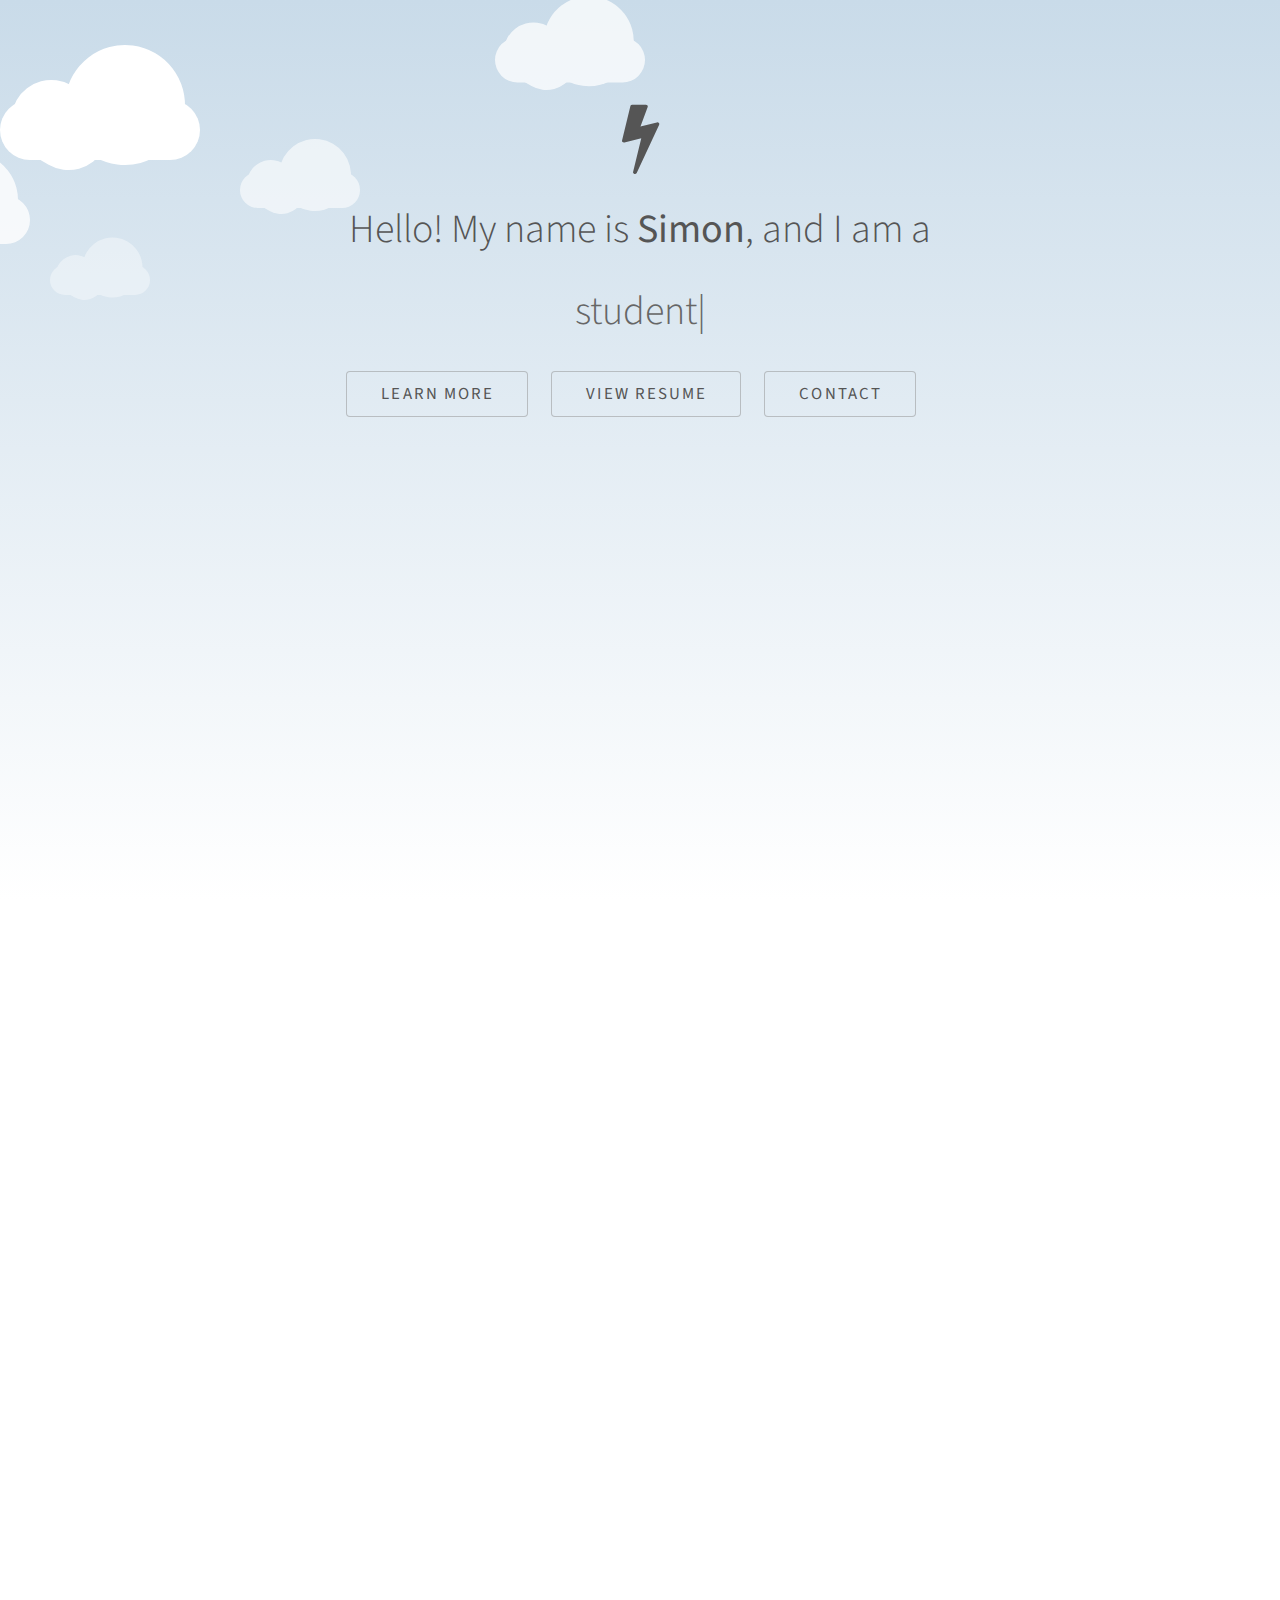
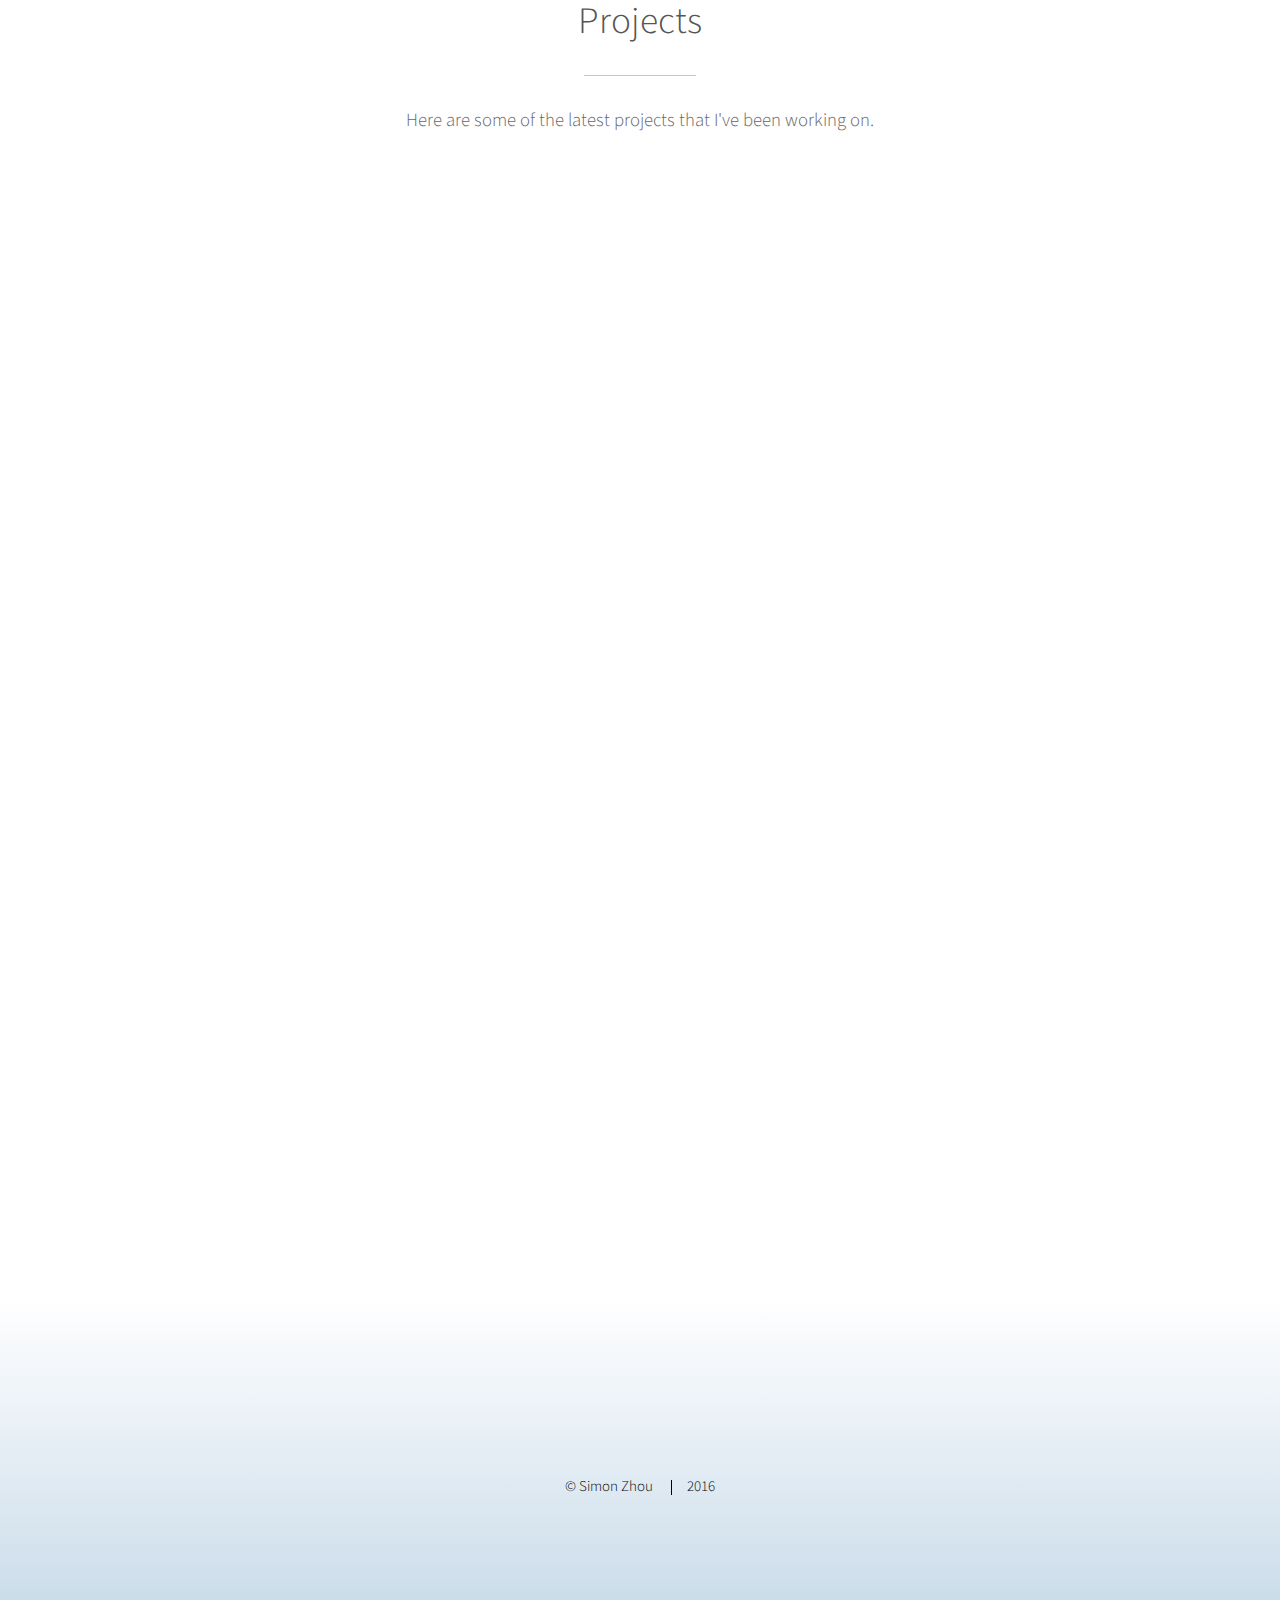
==== index.html @ 6928267e "Updated photo:" ====
<!DOCTYPE HTML>
<!--
Simon's Website
-->
<html>

<head>
    <title> Welcome </title>
    <meta charset="utf-8" />
    <meta name="viewport" content="width=device-width, initial-scale=1" />
    <!--[if lte IE 8]><script src="assets/js/ie/html5shiv.js"></script><![endif]-->
    <link rel="stylesheet" href="assets/css/main.css" />
    <link rel="stylesheet" href="css/frontend.css" />
    <link rel="stylesheet" href="css/animate.css" />
    <link rel="icon" href="icon major fa-bolt" />
    <script src="assets/js/jquery.min.js"></script>
    <script src="assets/js/wow.min.js"></script>
    <script src="javascript/midnight.jquery.min.js"></script>
    <script>
        new WOW().init();
    </script>


    <!--[if lte IE 8]><link rel="stylesheet" href="assets/css/ie8.css" /><![endif]-->
    <!--[if lte IE 9]><link rel="stylesheet" href="assets/css/ie9.css" /><![endif]-->
</head>

<body>

    <!-- Header -->
    <section id="clouds">

        <div id="cloud-collection">
            <!-- Dancing Clouds -->
            <div class="cloud x1"></div>
            <div class="cloud x2"></div>
            <div class="cloud x3"></div>
            <div class="cloud x4"></div>
            <div class="cloud x5"></div>
            <div class="cloud x6"></div>
            <!--           <div class="cloud x7"></div>-->
        </div>

        <div id="name-header">
            <span class="icon major fa-bolt" aria-hidden="true"></span>

            <h1 class="header">Hello! My name is <strong>Simon</strong>, and I am a</h1>
            <span class="element header"></span>
            <script>
                //Cloud Function
                $(function () {
                    $(".element").typed({
                        strings: ["student at UCLA.", "web developer.", "creator."],
                        // Optionally use an HTML element to grab strings from (must wrap each string in a <p>)
                        stringsElement: null,
                        // typing speed
                        typeSpeed: 50,
                        // time before typing starts
                        startDelay: 0,
                        // backspacing speed
                        backSpeed: 45,
                        // time before backspacing
                        backDelay: 500,
                        // loop
                        loop: false,
                        // false = infinite
                        loopCount: false,
                        // show cursor
                        showCursor: true,
                        // character for cursor
                        cursorChar: "|",
                        // attribute to type (null == text)
                        attr: null,
                        // either html or text
                        contentType: 'html',
                        // call when done callback function
                        callback: function () {},
                        // starting callback function before each string
                        preStringTyped: function () {},
                        //callback for every typed string
                        onStringTyped: function () {},
                        // callback for reset
                        resetCallback: function () {}
                    });
                });
            </script>



            <p></p>
            <ul class="actions">
                <li><a href="#one" class="button scrolly">Learn More</a></li>
                <!-- The bottom link refers to resume which needs to be updated -->
                <li><a target="_blank" href="resume.pdf" class="button scrolly">View Resume</a></li>
                <li><a href="#contact" class="button scrolly">Contact</a><li>
            </ul>
        </div>
    </section>

    <!-- One -->
    <section id="one" class="main style1">
        <div class="container">
            <div class="wow fadeIn">
                <div class="row 150%">
                    <div class="6u 12u$(medium)">
                        <header class="major">
                            <h2>About Me</h2>
                        </header>
                        <p>Welcome! My name is Simon Zhou, and I am a second year Computer Science major at UCLA. I serve as the <a target="_blank" href="http://uclacsc.org/staff/">Assistant Web Director</a> on the USAC Community Service Commission and am the <a target="_blank" href="http://www.itpb.ucla.edu/people/">Undergraduate Student Representative</a> on the Information Technology Planning Board in the Office of Information Technology at UCLA. I am mainly passionate in mobile and web development.</p>

                        <p>I mainly work in the languages: <b>C++</b>, <b>Python</b>, <b>HTML/CSS/JS</b>, and <b>Swift</b></p>
                    </div>
                    <div class="6u$ 12u$(medium) important(medium)">
                        <img src="images/profilepic.jpg" width="100%" height="100%" alt="" />
                    </div>

                </div>
            </div>
        </div>
    </section>

    <!--
     Two Test
    <section id="two" class="main style2 special">
        <div class="container">
            <header class="major">
                <h2>Experience</h2>
            </header>
            <p id="experience">Test input here.</p>
        </div>
    </section>
-->

    <!-- Three -->
    <section id="three" class="main style1 special">
        <div class="container">
            <header class="major">
                <h2>Projects</h2>
            </header>
            <p>Here are some of the latest projects that I've been working on.</p>

            <div class="wow fadeInRight">
                <div class="row 150%">
                    <div class="4u 12u$(medium)">
                        <span class="image fit"><a target="_blank" href="https://m.me/1607984789527952"><img src="images/captainmarvel.jpg" alt="" /></a></span>
                        <h3>Captain Marvel</h3>
                        <p>Marvel chatbot integrated into Facebook Messenger that responds to user's questions about the Marvel World. Winner of Disney API Prize at LA Hacks 2016.</p>
                        <ul class="actions">
                            <li><a target="_blank" href="https://m.me/1607984789527952" class="button">Message Me</a></li>
                        </ul>
                    </div>

                    <div class="4u 12u$(medium)">
                        <span class="image fit"><a target="_blank" href="http://uclacsc.org"><img src="images/csc.png" alt="" /></a></span>
                          <h3>CSC</h3>
                          <p>Designed the central website for the <a target="_blank" href="http://uclacsc.org">Community Service Commission</a> and served as the moderator for subsidiary project websites.</p>
                          <div>
                            <ul class="actions">
                                <li><a target="_blank" href="http://uclacsc.org" class="button">Visit the Website</a></li>
                            </ul>
                          </div>
                    </div>

                    <div class="4u$ 12u$(medium)">
                        <span class="image fit"><a target="_blank" href="http://vitaucla.com"><img src="images/vita.png" alt="" /></a></span>
                        <h3>VITA UCLA</h3>
                        <p>Developed the UCLA chapter website for Volunteer Income Tax Assistance (VITA), an organization dedicated to aiding low-income individuals in need of tax filing help.</p>
                        <ul class="actions">
                            <li><a target="_blank" href="http://vitaucla.com" class="button">Visit the Website</a></li>
                        </ul>
                    </div>

                </div>
            </div>
        </div>
    </section>

    <!-- Contact -->
    <section id="contact" class="main style1">
        <div class="container">
            <div class="wow fadeIn">
                <center><h3>Contact Me</h3></center>
                <form method="POST" action="http://formspree.io/simon.zhou@ucla.edu">
                  <input type="email" name="email" placeholder="Your email">
                  <textarea name="message" placeholder="Your message"></textarea>
                  <p></p>
                  <center><button type="submit">Send</button><center>
                </form>
            </div>
        </div>
    </section>


    <!-- Footer -->
    <section id="footer">

        <ul class="icons">
            <div class="wow bounce">
                <li><a target="_blank" href="https://www.linkedin.com/in/zhousimon" class="icon alt fa-linkedin"><span class="label">LinkedIn</span></a></li>
                <li><a target="_blank" href="http://github.com/simonzhow" class="icon alt fa-github"><span class="label">GitHub</span></a></li>
                <li><a href="mailto:simon.zhou@ucla.edu" class="icon alt fa-envelope"><span class="label">Email</span></a></li>

            </div>
        </ul>

        <ul class="copyright">
            <li>&copy; Simon Zhou</li>
            <li>2016</li>
        </ul>
    </section>

    <!-- Scripts -->
    <script src="assets/js/jquery.scrolly.min.js"></script>
    <script src="assets/js/skel.min.js"></script>
    <script src="assets/js/util.js"></script>
    <!--[if lte IE 8]><script src="assets/js/ie/respond.min.js"></script><![endif]-->
    <script src="assets/js/main.js"></script>
    <script src="javascript/typed.min.js"></script>


</body>

</html>
---- assets/css/main.css ----
@import url("font-awesome.min.css");
@import url("http://fonts.googleapis.com/css?family=Source+Sans+Pro:300,300italic,400,400italic");

/*
	Photon by HTML5 UP
	html5up.net | @n33co
	Free for personal and commercial use under the CCA 3.0 license (html5up.net/license)
*/


/* Reset */

html,
body,
div,
span,
applet,
object,
iframe,
h1,
h2,
h3,
h4,
h5,
h6,
p,
blockquote,
pre,
a,
abbr,
acronym,
address,
big,
cite,
code,
del,
dfn,
em,
img,
ins,
kbd,
q,
s,
samp,
small,
strike,
strong,
sub,
sup,
tt,
var,
b,
u,
i,
center,
dl,
dt,
dd,
ol,
ul,
li,
fieldset,
form,
label,
legend,
table,
caption,
tbody,
tfoot,
thead,
tr,
th,
td,
article,
aside,
canvas,
details,
embed,
figure,
figcaption,
footer,
header,
hgroup,
menu,
nav,
output,
ruby,
section,
summary,
time,
mark,
audio,
video {
    margin: 0;
    padding: 0;
    border: 0;
    font-size: 100%;
    font: inherit;
    vertical-align: baseline;
}

article,
aside,
details,
figcaption,
figure,
footer,
header,
hgroup,
menu,
nav,
section {
    display: block;
}

body {
    line-height: 1;
}

ol,
ul {
    list-style: none;
}

blockquote,
q {
    quotes: none;
}

blockquote:before,
blockquote:after,
q:before,
q:after {
    content: '';
    content: none;
}

table {
    border-collapse: collapse;
    border-spacing: 0;
}

body {
    -webkit-text-size-adjust: none;
}


/* Box Model */

*,
*:before,
*:after {
    -moz-box-sizing: border-box;
    -webkit-box-sizing: border-box;
    box-sizing: border-box;
}


/* Containers */

.container {
    margin-left: auto;
    margin-right: auto;
}

.container.\31 25\25 {
    width: 100%;
    max-width: 75em;
    min-width: 60em;
}

.container.\37 5\25 {
    width: 45em;
}

.container.\35 0\25 {
    width: 30em;
}

.container.\32 5\25 {
    width: 15em;
}

.container {
    width: 60em;
}

@media screen and (max-width: 1680px) {
    .container.\31 25\25 {
        width: 100%;
        max-width: 75em;
        min-width: 60em;
    }
    .container.\37 5\25 {
        width: 45em;
    }
    .container.\35 0\25 {
        width: 30em;
    }
    .container.\32 5\25 {
        width: 15em;
    }
    .container {
        width: 60em;
    }
}

@media screen and (max-width: 1140px) {
    .container.\31 25\25 {
        width: 100%;
        max-width: 112.5%;
        min-width: 90%;
    }
    .container.\37 5\25 {
        width: 67.5%;
    }
    .container.\35 0\25 {
        width: 45%;
    }
    .container.\32 5\25 {
        width: 22.5%;
    }
    .container {
        width: 90%;
    }
}

@media screen and (max-width: 980px) {
    .container.\31 25\25 {
        width: 100%;
        max-width: 125%;
        min-width: 100%;
    }
    .container.\37 5\25 {
        width: 75%;
    }
    .container.\35 0\25 {
        width: 50%;
    }
    .container.\32 5\25 {
        width: 25%;
    }
    .container {
        width: 100% !important;
    }
}

@media screen and (max-width: 736px) {
    .container.\31 25\25 {
        width: 100%;
        max-width: 125%;
        min-width: 100%;
    }
    .container.\37 5\25 {
        width: 75%;
    }
    .container.\35 0\25 {
        width: 50%;
    }
    .container.\32 5\25 {
        width: 25%;
    }
    .container {
        width: 100% !important;
    }
}

@media screen and (max-width: 480px) {
    .container.\31 25\25 {
        width: 100%;
        max-width: 125%;
        min-width: 100%;
    }
    .container.\37 5\25 {
        width: 75%;
    }
    .container.\35 0\25 {
        width: 50%;
    }
    .container.\32 5\25 {
        width: 25%;
    }
    .container {
        width: 100% !important;
    }
}

@media screen and (max-width: 320px) {
    .container.\31 25\25 {
        width: 100%;
        max-width: 125%;
        min-width: 100%;
    }
    .container.\37 5\25 {
        width: 75%;
    }
    .container.\35 0\25 {
        width: 50%;
    }
    .container.\32 5\25 {
        width: 25%;
    }
    .container {
        width: 100% !important;
    }
}


/* Grid */

.row {
    border-bottom: solid 1px transparent;
    -moz-box-sizing: border-box;
    -webkit-box-sizing: border-box;
    box-sizing: border-box;
}

.row > * {
    float: left;
    -moz-box-sizing: border-box;
    -webkit-box-sizing: border-box;
    box-sizing: border-box;
}

.row:after,
.row:before {
    content: '';
    display: block;
    clear: both;
    height: 0;
}

.row.uniform > * >:first-child {
    margin-top: 0;
}

.row.uniform > * >:last-child {
    margin-bottom: 0;
}

.row.\30 \25 > * {
    padding: 0 0 0 0em;
}

.row.\30 \25 {
    margin: 0 0 -1px 0em;
}

.row.uniform.\30 \25 > * {
    padding: 0em 0 0 0em;
}

.row.uniform.\30 \25 {
    margin: 0em 0 -1px 0em;
}

.row > * {
    padding: 0 0 0 2em;
}

.row {
    margin: 0 0 -1px -2em;
}

.row.uniform > * {
    padding: 2em 0 0 2em;
}

.row.uniform {
    margin: -2em 0 -1px -2em;
}

.row.\32 00\25 > * {
    padding: 0 0 0 4em;
}

.row.\32 00\25 {
    margin: 0 0 -1px -4em;
}

.row.uniform.\32 00\25 > * {
    padding: 4em 0 0 4em;
}

.row.uniform.\32 00\25 {
    margin: -4em 0 -1px -4em;
}

.row.\31 50\25 > * {
    padding: 0 0 0 3em;
}

.row.\31 50\25 {
    margin: 0 0 -1px -3em;
}

.row.uniform.\31 50\25 > * {
    padding: 3em 0 0 3em;
}

.row.uniform.\31 50\25 {
    margin: -3em 0 -1px -3em;
}

.row.\35 0\25 > * {
    padding: 0 0 0 1em;
}

.row.\35 0\25 {
    margin: 0 0 -1px -1em;
}

.row.uniform.\35 0\25 > * {
    padding: 1em 0 0 1em;
}

.row.uniform.\35 0\25 {
    margin: -1em 0 -1px -1em;
}

.row.\32 5\25 > * {
    padding: 0 0 0 0.5em;
}

.row.\32 5\25 {
    margin: 0 0 -1px -0.5em;
}

.row.uniform.\32 5\25 > * {
    padding: 0.5em 0 0 0.5em;
}

.row.uniform.\32 5\25 {
    margin: -0.5em 0 -1px -0.5em;
}

.\31 2u,
.\31 2u\24 {
    width: 100%;
    clear: none;
    margin-left: 0;
}

.\31 1u,
.\31 1u\24 {
    width: 91.6666666667%;
    clear: none;
    margin-left: 0;
}

.\31 0u,
.\31 0u\24 {
    width: 83.3333333333%;
    clear: none;
    margin-left: 0;
}

.\39 u,
.\39 u\24 {
    width: 75%;
    clear: none;
    margin-left: 0;
}

.\38 u,
.\38 u\24 {
    width: 66.6666666667%;
    clear: none;
    margin-left: 0;
}

.\37 u,
.\37 u\24 {
    width: 58.3333333333%;
    clear: none;
    margin-left: 0;
}

.\36 u,
.\36 u\24 {
    width: 50%;
    clear: none;
    margin-left: 0;
}

.\35 u,
.\35 u\24 {
    width: 41.6666666667%;
    clear: none;
    margin-left: 0;
}

.\34 u,
.\34 u\24 {
    width: 33.3333333333%;
    clear: none;
    margin-left: 0;
}

.\33 u,
.\33 u\24 {
    width: 25%;
    clear: none;
    margin-left: 0;
}

.\32 u,
.\32 u\24 {
    width: 16.6666666667%;
    clear: none;
    margin-left: 0;
}

.\31 u,
.\31 u\24 {
    width: 8.3333333333%;
    clear: none;
    margin-left: 0;
}

.\31 2u\24 + *,
.\31 1u\24 + *,
.\31 0u\24 + *,
.\39 u\24 + *,
.\38 u\24 + *,
.\37 u\24 + *,
.\36 u\24 + *,
.\35 u\24 + *,
.\34 u\24 + *,
.\33 u\24 + *,
.\32 u\24 + *,
.\31 u\24 + * {
    clear: left;
}

.\-11u {
    margin-left: 91.66667%;
}

.\-10u {
    margin-left: 83.33333%;
}

.\-9u {
    margin-left: 75%;
}

.\-8u {
    margin-left: 66.66667%;
}

.\-7u {
    margin-left: 58.33333%;
}

.\-6u {
    margin-left: 50%;
}

.\-5u {
    margin-left: 41.66667%;
}

.\-4u {
    margin-left: 33.33333%;
}

.\-3u {
    margin-left: 25%;
}

.\-2u {
    margin-left: 16.66667%;
}

.\-1u {
    margin-left: 8.33333%;
}

@media screen and (max-width: 1680px) {
    .row > * {
        padding: 0 0 0 2em;
    }
    .row {
        margin: 0 0 -1px -2em;
    }
    .row.uniform > * {
        padding: 2em 0 0 2em;
    }
    .row.uniform {
        margin: -2em 0 -1px -2em;
    }
    .row.\32 00\25 > * {
        padding: 0 0 0 4em;
    }
    .row.\32 00\25 {
        margin: 0 0 -1px -4em;
    }
    .row.uniform.\32 00\25 > * {
        padding: 4em 0 0 4em;
    }
    .row.uniform.\32 00\25 {
        margin: -4em 0 -1px -4em;
    }
    .row.\31 50\25 > * {
        padding: 0 0 0 3em;
    }
    .row.\31 50\25 {
        margin: 0 0 -1px -3em;
    }
    .row.uniform.\31 50\25 > * {
        padding: 3em 0 0 3em;
    }
    .row.uniform.\31 50\25 {
        margin: -3em 0 -1px -3em;
    }
    .row.\35 0\25 > * {
        padding: 0 0 0 1em;
    }
    .row.\35 0\25 {
        margin: 0 0 -1px -1em;
    }
    .row.uniform.\35 0\25 > * {
        padding: 1em 0 0 1em;
    }
    .row.uniform.\35 0\25 {
        margin: -1em 0 -1px -1em;
    }
    .row.\32 5\25 > * {
        padding: 0 0 0 0.5em;
    }
    .row.\32 5\25 {
        margin: 0 0 -1px -0.5em;
    }
    .row.uniform.\32 5\25 > * {
        padding: 0.5em 0 0 0.5em;
    }
    .row.uniform.\32 5\25 {
        margin: -0.5em 0 -1px -0.5em;
    }
    .\31 2u\28xlarge\29,
    .\31 2u\24\28xlarge\29 {
        width: 100%;
        clear: none;
        margin-left: 0;
    }
    .\31 1u\28xlarge\29,
    .\31 1u\24\28xlarge\29 {
        width: 91.6666666667%;
        clear: none;
        margin-left: 0;
    }
    .\31 0u\28xlarge\29,
    .\31 0u\24\28xlarge\29 {
        width: 83.3333333333%;
        clear: none;
        margin-left: 0;
    }
    .\39 u\28xlarge\29,
    .\39 u\24\28xlarge\29 {
        width: 75%;
        clear: none;
        margin-left: 0;
    }
    .\38 u\28xlarge\29,
    .\38 u\24\28xlarge\29 {
        width: 66.6666666667%;
        clear: none;
        margin-left: 0;
    }
    .\37 u\28xlarge\29,
    .\37 u\24\28xlarge\29 {
        width: 58.3333333333%;
        clear: none;
        margin-left: 0;
    }
    .\36 u\28xlarge\29,
    .\36 u\24\28xlarge\29 {
        width: 50%;
        clear: none;
        margin-left: 0;
    }
    .\35 u\28xlarge\29,
    .\35 u\24\28xlarge\29 {
        width: 41.6666666667%;
        clear: none;
        margin-left: 0;
    }
    .\34 u\28xlarge\29,
    .\34 u\24\28xlarge\29 {
        width: 33.3333333333%;
        clear: none;
        margin-left: 0;
    }
    .\33 u\28xlarge\29,
    .\33 u\24\28xlarge\29 {
        width: 25%;
        clear: none;
        margin-left: 0;
    }
    .\32 u\28xlarge\29,
    .\32 u\24\28xlarge\29 {
        width: 16.6666666667%;
        clear: none;
        margin-left: 0;
    }
    .\31 u\28xlarge\29,
    .\31 u\24\28xlarge\29 {
        width: 8.3333333333%;
        clear: none;
        margin-left: 0;
    }
    .\31 2u\24\28xlarge\29 + *,
    .\31 1u\24\28xlarge\29 + *,
    .\31 0u\24\28xlarge\29 + *,
    .\39 u\24\28xlarge\29 + *,
    .\38 u\24\28xlarge\29 + *,
    .\37 u\24\28xlarge\29 + *,
    .\36 u\24\28xlarge\29 + *,
    .\35 u\24\28xlarge\29 + *,
    .\34 u\24\28xlarge\29 + *,
    .\33 u\24\28xlarge\29 + *,
    .\32 u\24\28xlarge\29 + *,
    .\31 u\24\28xlarge\29 + * {
        clear: left;
    }
    .\-11u\28xlarge\29 {
        margin-left: 91.66667%;
    }
    .\-10u\28xlarge\29 {
        margin-left: 83.33333%;
    }
    .\-9u\28xlarge\29 {
        margin-left: 75%;
    }
    .\-8u\28xlarge\29 {
        margin-left: 66.66667%;
    }
    .\-7u\28xlarge\29 {
        margin-left: 58.33333%;
    }
    .\-6u\28xlarge\29 {
        margin-left: 50%;
    }
    .\-5u\28xlarge\29 {
        margin-left: 41.66667%;
    }
    .\-4u\28xlarge\29 {
        margin-left: 33.33333%;
    }
    .\-3u\28xlarge\29 {
        margin-left: 25%;
    }
    .\-2u\28xlarge\29 {
        margin-left: 16.66667%;
    }
    .\-1u\28xlarge\29 {
        margin-left: 8.33333%;
    }
}

@media screen and (max-width: 1140px) {
    .row > * {
        padding: 0 0 0 1.5em;
    }
    .row {
        margin: 0 0 -1px -1.5em;
    }
    .row.uniform > * {
        padding: 1.5em 0 0 1.5em;
    }
    .row.uniform {
        margin: -1.5em 0 -1px -1.5em;
    }
    .row.\32 00\25 > * {
        padding: 0 0 0 3em;
    }
    .row.\32 00\25 {
        margin: 0 0 -1px -3em;
    }
    .row.uniform.\32 00\25 > * {
        padding: 3em 0 0 3em;
    }
    .row.uniform.\32 00\25 {
        margin: -3em 0 -1px -3em;
    }
    .row.\31 50\25 > * {
        padding: 0 0 0 2.25em;
    }
    .row.\31 50\25 {
        margin: 0 0 -1px -2.25em;
    }
    .row.uniform.\31 50\25 > * {
        padding: 2.25em 0 0 2.25em;
    }
    .row.uniform.\31 50\25 {
        margin: -2.25em 0 -1px -2.25em;
    }
    .row.\35 0\25 > * {
        padding: 0 0 0 0.75em;
    }
    .row.\35 0\25 {
        margin: 0 0 -1px -0.75em;
    }
    .row.uniform.\35 0\25 > * {
        padding: 0.75em 0 0 0.75em;
    }
    .row.uniform.\35 0\25 {
        margin: -0.75em 0 -1px -0.75em;
    }
    .row.\32 5\25 > * {
        padding: 0 0 0 0.375em;
    }
    .row.\32 5\25 {
        margin: 0 0 -1px -0.375em;
    }
    .row.uniform.\32 5\25 > * {
        padding: 0.375em 0 0 0.375em;
    }
    .row.uniform.\32 5\25 {
        margin: -0.375em 0 -1px -0.375em;
    }
    .\31 2u\28large\29,
    .\31 2u\24\28large\29 {
        width: 100%;
        clear: none;
        margin-left: 0;
    }
    .\31 1u\28large\29,
    .\31 1u\24\28large\29 {
        width: 91.6666666667%;
        clear: none;
        margin-left: 0;
    }
    .\31 0u\28large\29,
    .\31 0u\24\28large\29 {
        width: 83.3333333333%;
        clear: none;
        margin-left: 0;
    }
    .\39 u\28large\29,
    .\39 u\24\28large\29 {
        width: 75%;
        clear: none;
        margin-left: 0;
    }
    .\38 u\28large\29,
    .\38 u\24\28large\29 {
        width: 66.6666666667%;
        clear: none;
        margin-left: 0;
    }
    .\37 u\28large\29,
    .\37 u\24\28large\29 {
        width: 58.3333333333%;
        clear: none;
        margin-left: 0;
    }
    .\36 u\28large\29,
    .\36 u\24\28large\29 {
        width: 50%;
        clear: none;
        margin-left: 0;
    }
    .\35 u\28large\29,
    .\35 u\24\28large\29 {
        width: 41.6666666667%;
        clear: none;
        margin-left: 0;
    }
    .\34 u\28large\29,
    .\34 u\24\28large\29 {
        width: 33.3333333333%;
        clear: none;
        margin-left: 0;
    }
    .\33 u\28large\29,
    .\33 u\24\28large\29 {
        width: 25%;
        clear: none;
        margin-left: 0;
    }
    .\32 u\28large\29,
    .\32 u\24\28large\29 {
        width: 16.6666666667%;
        clear: none;
        margin-left: 0;
    }
    .\31 u\28large\29,
    .\31 u\24\28large\29 {
        width: 8.3333333333%;
        clear: none;
        margin-left: 0;
    }
    .\31 2u\24\28large\29 + *,
    .\31 1u\24\28large\29 + *,
    .\31 0u\24\28large\29 + *,
    .\39 u\24\28large\29 + *,
    .\38 u\24\28large\29 + *,
    .\37 u\24\28large\29 + *,
    .\36 u\24\28large\29 + *,
    .\35 u\24\28large\29 + *,
    .\34 u\24\28large\29 + *,
    .\33 u\24\28large\29 + *,
    .\32 u\24\28large\29 + *,
    .\31 u\24\28large\29 + * {
        clear: left;
    }
    .\-11u\28large\29 {
        margin-left: 91.66667%;
    }
    .\-10u\28large\29 {
        margin-left: 83.33333%;
    }
    .\-9u\28large\29 {
        margin-left: 75%;
    }
    .\-8u\28large\29 {
        margin-left: 66.66667%;
    }
    .\-7u\28large\29 {
        margin-left: 58.33333%;
    }
    .\-6u\28large\29 {
        margin-left: 50%;
    }
    .\-5u\28large\29 {
        margin-left: 41.66667%;
    }
    .\-4u\28large\29 {
        margin-left: 33.33333%;
    }
    .\-3u\28large\29 {
        margin-left: 25%;
    }
    .\-2u\28large\29 {
        margin-left: 16.66667%;
    }
    .\-1u\28large\29 {
        margin-left: 8.33333%;
    }
}

@media screen and (max-width: 980px) {
    .row > * {
        padding: 0 0 0 1.5em;
    }
    .row {
        margin: 0 0 -1px -1.5em;
    }
    .row.uniform > * {
        padding: 1.5em 0 0 1.5em;
    }
    .row.uniform {
        margin: -1.5em 0 -1px -1.5em;
    }
    .row.\32 00\25 > * {
        padding: 0 0 0 3em;
    }
    .row.\32 00\25 {
        margin: 0 0 -1px -3em;
    }
    .row.uniform.\32 00\25 > * {
        padding: 3em 0 0 3em;
    }
    .row.uniform.\32 00\25 {
        margin: -3em 0 -1px -3em;
    }
    .row.\31 50\25 > * {
        padding: 0 0 0 2.25em;
    }
    .row.\31 50\25 {
        margin: 0 0 -1px -2.25em;
    }
    .row.uniform.\31 50\25 > * {
        padding: 2.25em 0 0 2.25em;
    }
    .row.uniform.\31 50\25 {
        margin: -2.25em 0 -1px -2.25em;
    }
    .row.\35 0\25 > * {
        padding: 0 0 0 0.75em;
    }
    .row.\35 0\25 {
        margin: 0 0 -1px -0.75em;
    }
    .row.uniform.\35 0\25 > * {
        padding: 0.75em 0 0 0.75em;
    }
    .row.uniform.\35 0\25 {
        margin: -0.75em 0 -1px -0.75em;
    }
    .row.\32 5\25 > * {
        padding: 0 0 0 0.375em;
    }
    .row.\32 5\25 {
        margin: 0 0 -1px -0.375em;
    }
    .row.uniform.\32 5\25 > * {
        padding: 0.375em 0 0 0.375em;
    }
    .row.uniform.\32 5\25 {
        margin: -0.375em 0 -1px -0.375em;
    }
    .\31 2u\28medium\29,
    .\31 2u\24\28medium\29 {
        width: 100%;
        clear: none;
        margin-left: 0;
    }
    .\31 1u\28medium\29,
    .\31 1u\24\28medium\29 {
        width: 91.6666666667%;
        clear: none;
        margin-left: 0;
    }
    .\31 0u\28medium\29,
    .\31 0u\24\28medium\29 {
        width: 83.3333333333%;
        clear: none;
        margin-left: 0;
    }
    .\39 u\28medium\29,
    .\39 u\24\28medium\29 {
        width: 75%;
        clear: none;
        margin-left: 0;
    }
    .\38 u\28medium\29,
    .\38 u\24\28medium\29 {
        width: 66.6666666667%;
        clear: none;
        margin-left: 0;
    }
    .\37 u\28medium\29,
    .\37 u\24\28medium\29 {
        width: 58.3333333333%;
        clear: none;
        margin-left: 0;
    }
    .\36 u\28medium\29,
    .\36 u\24\28medium\29 {
        width: 50%;
        clear: none;
        margin-left: 0;
    }
    .\35 u\28medium\29,
    .\35 u\24\28medium\29 {
        width: 41.6666666667%;
        clear: none;
        margin-left: 0;
    }
    .\34 u\28medium\29,
    .\34 u\24\28medium\29 {
        width: 33.3333333333%;
        clear: none;
        margin-left: 0;
    }
    .\33 u\28medium\29,
    .\33 u\24\28medium\29 {
        width: 25%;
        clear: none;
        margin-left: 0;
    }
    .\32 u\28medium\29,
    .\32 u\24\28medium\29 {
        width: 16.6666666667%;
        clear: none;
        margin-left: 0;
    }
    .\31 u\28medium\29,
    .\31 u\24\28medium\29 {
        width: 8.3333333333%;
        clear: none;
        margin-left: 0;
    }
    .\31 2u\24\28medium\29 + *,
    .\31 1u\24\28medium\29 + *,
    .\31 0u\24\28medium\29 + *,
    .\39 u\24\28medium\29 + *,
    .\38 u\24\28medium\29 + *,
    .\37 u\24\28medium\29 + *,
    .\36 u\24\28medium\29 + *,
    .\35 u\24\28medium\29 + *,
    .\34 u\24\28medium\29 + *,
    .\33 u\24\28medium\29 + *,
    .\32 u\24\28medium\29 + *,
    .\31 u\24\28medium\29 + * {
        clear: left;
    }
    .\-11u\28medium\29 {
        margin-left: 91.66667%;
    }
    .\-10u\28medium\29 {
        margin-left: 83.33333%;
    }
    .\-9u\28medium\29 {
        margin-left: 75%;
    }
    .\-8u\28medium\29 {
        margin-left: 66.66667%;
    }
    .\-7u\28medium\29 {
        margin-left: 58.33333%;
    }
    .\-6u\28medium\29 {
        margin-left: 50%;
    }
    .\-5u\28medium\29 {
        margin-left: 41.66667%;
    }
    .\-4u\28medium\29 {
        margin-left: 33.33333%;
    }
    .\-3u\28medium\29 {
        margin-left: 25%;
    }
    .\-2u\28medium\29 {
        margin-left: 16.66667%;
    }
    .\-1u\28medium\29 {
        margin-left: 8.33333%;
    }
}

@media screen and (max-width: 736px) {
    .row > * {
        padding: 0 0 0 1.5em;
    }
    .row {
        margin: 0 0 -1px -1.5em;
    }
    .row.uniform > * {
        padding: 1.5em 0 0 1.5em;
    }
    .row.uniform {
        margin: -1.5em 0 -1px -1.5em;
    }
    .row.\32 00\25 > * {
        padding: 0 0 0 3em;
    }
    .row.\32 00\25 {
        margin: 0 0 -1px -3em;
    }
    .row.uniform.\32 00\25 > * {
        padding: 3em 0 0 3em;
    }
    .row.uniform.\32 00\25 {
        margin: -3em 0 -1px -3em;
    }
    .row.\31 50\25 > * {
        padding: 0 0 0 2.25em;
    }
    .row.\31 50\25 {
        margin: 0 0 -1px -2.25em;
    }
    .row.uniform.\31 50\25 > * {
        padding: 2.25em 0 0 2.25em;
    }
    .row.uniform.\31 50\25 {
        margin: -2.25em 0 -1px -2.25em;
    }
    .row.\35 0\25 > * {
        padding: 0 0 0 0.75em;
    }
    .row.\35 0\25 {
        margin: 0 0 -1px -0.75em;
    }
    .row.uniform.\35 0\25 > * {
        padding: 0.75em 0 0 0.75em;
    }
    .row.uniform.\35 0\25 {
        margin: -0.75em 0 -1px -0.75em;
    }
    .row.\32 5\25 > * {
        padding: 0 0 0 0.375em;
    }
    .row.\32 5\25 {
        margin: 0 0 -1px -0.375em;
    }
    .row.uniform.\32 5\25 > * {
        padding: 0.375em 0 0 0.375em;
    }
    .row.uniform.\32 5\25 {
        margin: -0.375em 0 -1px -0.375em;
    }
    .\31 2u\28small\29,
    .\31 2u\24\28small\29 {
        width: 100%;
        clear: none;
        margin-left: 0;
    }
    .\31 1u\28small\29,
    .\31 1u\24\28small\29 {
        width: 91.6666666667%;
        clear: none;
        margin-left: 0;
    }
    .\31 0u\28small\29,
    .\31 0u\24\28small\29 {
        width: 83.3333333333%;
        clear: none;
        margin-left: 0;
    }
    .\39 u\28small\29,
    .\39 u\24\28small\29 {
        width: 75%;
        clear: none;
        margin-left: 0;
    }
    .\38 u\28small\29,
    .\38 u\24\28small\29 {
        width: 66.6666666667%;
        clear: none;
        margin-left: 0;
    }
    .\37 u\28small\29,
    .\37 u\24\28small\29 {
        width: 58.3333333333%;
        clear: none;
        margin-left: 0;
    }
    .\36 u\28small\29,
    .\36 u\24\28small\29 {
        width: 50%;
        clear: none;
        margin-left: 0;
    }
    .\35 u\28small\29,
    .\35 u\24\28small\29 {
        width: 41.6666666667%;
        clear: none;
        margin-left: 0;
    }
    .\34 u\28small\29,
    .\34 u\24\28small\29 {
        width: 33.3333333333%;
        clear: none;
        margin-left: 0;
    }
    .\33 u\28small\29,
    .\33 u\24\28small\29 {
        width: 25%;
        clear: none;
        margin-left: 0;
    }
    .\32 u\28small\29,
    .\32 u\24\28small\29 {
        width: 16.6666666667%;
        clear: none;
        margin-left: 0;
    }
    .\31 u\28small\29,
    .\31 u\24\28small\29 {
        width: 8.3333333333%;
        clear: none;
        margin-left: 0;
    }
    .\31 2u\24\28small\29 + *,
    .\31 1u\24\28small\29 + *,
    .\31 0u\24\28small\29 + *,
    .\39 u\24\28small\29 + *,
    .\38 u\24\28small\29 + *,
    .\37 u\24\28small\29 + *,
    .\36 u\24\28small\29 + *,
    .\35 u\24\28small\29 + *,
    .\34 u\24\28small\29 + *,
    .\33 u\24\28small\29 + *,
    .\32 u\24\28small\29 + *,
    .\31 u\24\28small\29 + * {
        clear: left;
    }
    .\-11u\28small\29 {
        margin-left: 91.66667%;
    }
    .\-10u\28small\29 {
        margin-left: 83.33333%;
    }
    .\-9u\28small\29 {
        margin-left: 75%;
    }
    .\-8u\28small\29 {
        margin-left: 66.66667%;
    }
    .\-7u\28small\29 {
        margin-left: 58.33333%;
    }
    .\-6u\28small\29 {
        margin-left: 50%;
    }
    .\-5u\28small\29 {
        margin-left: 41.66667%;
    }
    .\-4u\28small\29 {
        margin-left: 33.33333%;
    }
    .\-3u\28small\29 {
        margin-left: 25%;
    }
    .\-2u\28small\29 {
        margin-left: 16.66667%;
    }
    .\-1u\28small\29 {
        margin-left: 8.33333%;
    }
}

@media screen and (max-width: 480px) {
    .row > * {
        padding: 0 0 0 1.5em;
    }
    .row {
        margin: 0 0 -1px -1.5em;
    }
    .row.uniform > * {
        padding: 1.5em 0 0 1.5em;
    }
    .row.uniform {
        margin: -1.5em 0 -1px -1.5em;
    }
    .row.\32 00\25 > * {
        padding: 0 0 0 3em;
    }
    .row.\32 00\25 {
        margin: 0 0 -1px -3em;
    }
    .row.uniform.\32 00\25 > * {
        padding: 3em 0 0 3em;
    }
    .row.uniform.\32 00\25 {
        margin: -3em 0 -1px -3em;
    }
    .row.\31 50\25 > * {
        padding: 0 0 0 2.25em;
    }
    .row.\31 50\25 {
        margin: 0 0 -1px -2.25em;
    }
    .row.uniform.\31 50\25 > * {
        padding: 2.25em 0 0 2.25em;
    }
    .row.uniform.\31 50\25 {
        margin: -2.25em 0 -1px -2.25em;
    }
    .row.\35 0\25 > * {
        padding: 0 0 0 0.75em;
    }
    .row.\35 0\25 {
        margin: 0 0 -1px -0.75em;
    }
    .row.uniform.\35 0\25 > * {
        padding: 0.75em 0 0 0.75em;
    }
    .row.uniform.\35 0\25 {
        margin: -0.75em 0 -1px -0.75em;
    }
    .row.\32 5\25 > * {
        padding: 0 0 0 0.375em;
    }
    .row.\32 5\25 {
        margin: 0 0 -1px -0.375em;
    }
    .row.uniform.\32 5\25 > * {
        padding: 0.375em 0 0 0.375em;
    }
    .row.uniform.\32 5\25 {
        margin: -0.375em 0 -1px -0.375em;
    }
    .\31 2u\28xsmall\29,
    .\31 2u\24\28xsmall\29 {
        width: 100%;
        clear: none;
        margin-left: 0;
    }
    .\31 1u\28xsmall\29,
    .\31 1u\24\28xsmall\29 {
        width: 91.6666666667%;
        clear: none;
        margin-left: 0;
    }
    .\31 0u\28xsmall\29,
    .\31 0u\24\28xsmall\29 {
        width: 83.3333333333%;
        clear: none;
        margin-left: 0;
    }
    .\39 u\28xsmall\29,
    .\39 u\24\28xsmall\29 {
        width: 75%;
        clear: none;
        margin-left: 0;
    }
    .\38 u\28xsmall\29,
    .\38 u\24\28xsmall\29 {
        width: 66.6666666667%;
        clear: none;
        margin-left: 0;
    }
    .\37 u\28xsmall\29,
    .\37 u\24\28xsmall\29 {
        width: 58.3333333333%;
        clear: none;
        margin-left: 0;
    }
    .\36 u\28xsmall\29,
    .\36 u\24\28xsmall\29 {
        width: 50%;
        clear: none;
        margin-left: 0;
    }
    .\35 u\28xsmall\29,
    .\35 u\24\28xsmall\29 {
        width: 41.6666666667%;
        clear: none;
        margin-left: 0;
    }
    .\34 u\28xsmall\29,
    .\34 u\24\28xsmall\29 {
        width: 33.3333333333%;
        clear: none;
        margin-left: 0;
    }
    .\33 u\28xsmall\29,
    .\33 u\24\28xsmall\29 {
        width: 25%;
        clear: none;
        margin-left: 0;
    }
    .\32 u\28xsmall\29,
    .\32 u\24\28xsmall\29 {
        width: 16.6666666667%;
        clear: none;
        margin-left: 0;
    }
    .\31 u\28xsmall\29,
    .\31 u\24\28xsmall\29 {
        width: 8.3333333333%;
        clear: none;
        margin-left: 0;
    }
    .\31 2u\24\28xsmall\29 + *,
    .\31 1u\24\28xsmall\29 + *,
    .\31 0u\24\28xsmall\29 + *,
    .\39 u\24\28xsmall\29 + *,
    .\38 u\24\28xsmall\29 + *,
    .\37 u\24\28xsmall\29 + *,
    .\36 u\24\28xsmall\29 + *,
    .\35 u\24\28xsmall\29 + *,
    .\34 u\24\28xsmall\29 + *,
    .\33 u\24\28xsmall\29 + *,
    .\32 u\24\28xsmall\29 + *,
    .\31 u\24\28xsmall\29 + * {
        clear: left;
    }
    .\-11u\28xsmall\29 {
        margin-left: 91.66667%;
    }
    .\-10u\28xsmall\29 {
        margin-left: 83.33333%;
    }
    .\-9u\28xsmall\29 {
        margin-left: 75%;
    }
    .\-8u\28xsmall\29 {
        margin-left: 66.66667%;
    }
    .\-7u\28xsmall\29 {
        margin-left: 58.33333%;
    }
    .\-6u\28xsmall\29 {
        margin-left: 50%;
    }
    .\-5u\28xsmall\29 {
        margin-left: 41.66667%;
    }
    .\-4u\28xsmall\29 {
        margin-left: 33.33333%;
    }
    .\-3u\28xsmall\29 {
        margin-left: 25%;
    }
    .\-2u\28xsmall\29 {
        margin-left: 16.66667%;
    }
    .\-1u\28xsmall\29 {
        margin-left: 8.33333%;
    }
}

@media screen and (max-width: 320px) {
    .row > * {
        padding: 0 0 0 1.5em;
    }
    .row {
        margin: 0 0 -1px -1.5em;
    }
    .row.uniform > * {
        padding: 1.5em 0 0 1.5em;
    }
    .row.uniform {
        margin: -1.5em 0 -1px -1.5em;
    }
    .row.\32 00\25 > * {
        padding: 0 0 0 3em;
    }
    .row.\32 00\25 {
        margin: 0 0 -1px -3em;
    }
    .row.uniform.\32 00\25 > * {
        padding: 3em 0 0 3em;
    }
    .row.uniform.\32 00\25 {
        margin: -3em 0 -1px -3em;
    }
    .row.\31 50\25 > * {
        padding: 0 0 0 2.25em;
    }
    .row.\31 50\25 {
        margin: 0 0 -1px -2.25em;
    }
    .row.uniform.\31 50\25 > * {
        padding: 2.25em 0 0 2.25em;
    }
    .row.uniform.\31 50\25 {
        margin: -2.25em 0 -1px -2.25em;
    }
    .row.\35 0\25 > * {
        padding: 0 0 0 0.75em;
    }
    .row.\35 0\25 {
        margin: 0 0 -1px -0.75em;
    }
    .row.uniform.\35 0\25 > * {
        padding: 0.75em 0 0 0.75em;
    }
    .row.uniform.\35 0\25 {
        margin: -0.75em 0 -1px -0.75em;
    }
    .row.\32 5\25 > * {
        padding: 0 0 0 0.375em;
    }
    .row.\32 5\25 {
        margin: 0 0 -1px -0.375em;
    }
    .row.uniform.\32 5\25 > * {
        padding: 0.375em 0 0 0.375em;
    }
    .row.uniform.\32 5\25 {
        margin: -0.375em 0 -1px -0.375em;
    }
    .\31 2u\28xxsmall\29,
    .\31 2u\24\28xxsmall\29 {
        width: 100%;
        clear: none;
        margin-left: 0;
    }
    .\31 1u\28xxsmall\29,
    .\31 1u\24\28xxsmall\29 {
        width: 91.6666666667%;
        clear: none;
        margin-left: 0;
    }
    .\31 0u\28xxsmall\29,
    .\31 0u\24\28xxsmall\29 {
        width: 83.3333333333%;
        clear: none;
        margin-left: 0;
    }
    .\39 u\28xxsmall\29,
    .\39 u\24\28xxsmall\29 {
        width: 75%;
        clear: none;
        margin-left: 0;
    }
    .\38 u\28xxsmall\29,
    .\38 u\24\28xxsmall\29 {
        width: 66.6666666667%;
        clear: none;
        margin-left: 0;
    }
    .\37 u\28xxsmall\29,
    .\37 u\24\28xxsmall\29 {
        width: 58.3333333333%;
        clear: none;
        margin-left: 0;
    }
    .\36 u\28xxsmall\29,
    .\36 u\24\28xxsmall\29 {
        width: 50%;
        clear: none;
        margin-left: 0;
    }
    .\35 u\28xxsmall\29,
    .\35 u\24\28xxsmall\29 {
        width: 41.6666666667%;
        clear: none;
        margin-left: 0;
    }
    .\34 u\28xxsmall\29,
    .\34 u\24\28xxsmall\29 {
        width: 33.3333333333%;
        clear: none;
        margin-left: 0;
    }
    .\33 u\28xxsmall\29,
    .\33 u\24\28xxsmall\29 {
        width: 25%;
        clear: none;
        margin-left: 0;
    }
    .\32 u\28xxsmall\29,
    .\32 u\24\28xxsmall\29 {
        width: 16.6666666667%;
        clear: none;
        margin-left: 0;
    }
    .\31 u\28xxsmall\29,
    .\31 u\24\28xxsmall\29 {
        width: 8.3333333333%;
        clear: none;
        margin-left: 0;
    }
    .\31 2u\24\28xxsmall\29 + *,
    .\31 1u\24\28xxsmall\29 + *,
    .\31 0u\24\28xxsmall\29 + *,
    .\39 u\24\28xxsmall\29 + *,
    .\38 u\24\28xxsmall\29 + *,
    .\37 u\24\28xxsmall\29 + *,
    .\36 u\24\28xxsmall\29 + *,
    .\35 u\24\28xxsmall\29 + *,
    .\34 u\24\28xxsmall\29 + *,
    .\33 u\24\28xxsmall\29 + *,
    .\32 u\24\28xxsmall\29 + *,
    .\31 u\24\28xxsmall\29 + * {
        clear: left;
    }
    .\-11u\28xxsmall\29 {
        margin-left: 91.66667%;
    }
    .\-10u\28xxsmall\29 {
        margin-left: 83.33333%;
    }
    .\-9u\28xxsmall\29 {
        margin-left: 75%;
    }
    .\-8u\28xxsmall\29 {
        margin-left: 66.66667%;
    }
    .\-7u\28xxsmall\29 {
        margin-left: 58.33333%;
    }
    .\-6u\28xxsmall\29 {
        margin-left: 50%;
    }
    .\-5u\28xxsmall\29 {
        margin-left: 41.66667%;
    }
    .\-4u\28xxsmall\29 {
        margin-left: 33.33333%;
    }
    .\-3u\28xxsmall\29 {
        margin-left: 25%;
    }
    .\-2u\28xxsmall\29 {
        margin-left: 16.66667%;
    }
    .\-1u\28xxsmall\29 {
        margin-left: 8.33333%;
    }
}


/* Basic */

body {
    background: #fff;
}

body.is-loading *,
body.is-loading *:before,
body.is-loading *:after {
    -moz-animation: none !important;
    -webkit-animation: none !important;
    -ms-animation: none !important;
    animation: none !important;
    -moz-transition: none !important;
    -webkit-transition: none !important;
    -ms-transition: none !important;
    transition: none !important;
}

body,
input,
select,
textarea {
    color: #666;
    font-family: "Source Sans Pro", Helvetica, sans-serif;
    font-size: 16pt;
    font-weight: 300;
    line-height: 1.65em;
}

a {
    -moz-transition: color 0.2s ease-in-out, border-color 0.2s ease-in-out;
    -webkit-transition: color 0.2s ease-in-out, border-color 0.2s ease-in-out;
    -ms-transition: color 0.2s ease-in-out, border-color 0.2s ease-in-out;
    transition: color 0.2s ease-in-out, border-color 0.2s ease-in-out;
    border-bottom: dotted 1px #666;
    color: inherit;
    text-decoration: none;
}

a:hover {
    border-bottom-color: transparent !important;
    color: #6bd4c8;
}

strong,
b {
    color: #555;
    font-weight: 400;
}

em,
i {
    font-style: italic;
}

p {
    margin: 0 0 2em 0;
}

h1,
h2,
h3,
h4,
h5,
h6 {
    color: #555;
    line-height: 1em;
    margin: 0 0 1em 0;
}

h1 a,
h2 a,
h3 a,
h4 a,
h5 a,
h6 a {
    color: inherit;
    text-decoration: none;
}

h1 {
    font-size: 2.25em;
    line-height: 1.35em;
}

h2 {
    font-size: 2em;
    line-height: 1.35em;
}

h3 {
    font-size: 1.35em;
    line-height: 1.5em;
}

h4 {
    font-size: 1.25em;
    line-height: 1.5em;
}

h5 {
    font-size: 0.9em;
    line-height: 1.5em;
}

h6 {
    font-size: 0.7em;
    line-height: 1.5em;
}

sub {
    font-size: 0.8em;
    position: relative;
    top: 0.5em;
}

sup {
    font-size: 0.8em;
    position: relative;
    top: -0.5em;
}

hr {
    border: 0;
    border-bottom: solid 1px rgba(144, 144, 144, 0.5);
    margin: 2em 0;
}

hr.major {
    margin: 3em 0;
}

blockquote {
    border-left: solid 4px rgba(144, 144, 144, 0.5);
    font-style: italic;
    margin: 0 0 2em 0;
    padding: 0.5em 0 0.5em 2em;
}

code {
    background: rgba(144, 144, 144, 0.075);
    border-radius: 4px;
    border: solid 1px rgba(144, 144, 144, 0.5);
    font-family: "Courier New", monospace;
    font-size: 0.9em;
    margin: 0 0.25em;
    padding: 0.25em 0.65em;
}

pre {
    -webkit-overflow-scrolling: touch;
    font-family: "Courier New", monospace;
    font-size: 0.9em;
    margin: 0 0 2em 0;
}

pre code {
    display: block;
    line-height: 1.75em;
    padding: 1em 1.5em;
    overflow-x: auto;
}

.align-left {
    text-align: left;
}

.align-center {
    text-align: center;
}

.align-right {
    text-align: right;
}


/* Section/Article */

section.special,
article.special {
    text-align: center;
}

header p {
    color: #999;
    margin: 0 0 1.5em 0;
    position: relative;
}

header h2 + p {
    font-size: 1.25em;
    line-height: 1.5em;
    margin-top: -1em;
}

header h3 + p {
    font-size: 1.1em;
    line-height: 1.5em;
    margin-top: -0.8em;
}

header h4 + p,
header h5 + p,
header h6 + p {
    font-size: 0.9em;
    line-height: 1.5em;
    margin-top: -0.6em;
}

header.major {
    margin: 0 0 1em 0;
}

header.major:after {
    background: rgba(144, 144, 144, 0.5);
    content: '';
    display: inline-block;
    height: 1px;
    margin-top: 1.5em;
    width: 6em;
}

header.major h2,
header.major h3,
header.major h4,
header.major h5,
header.major h6 {
    margin: 0;
}

header.major p {
    margin: 0.7em 0 0 0;
}

header.special {
    text-align: center;
}


/* Form */

form {
    margin: 0 0 2em 0;
}

label {
    color: #555;
    display: block;
    font-size: 0.9em;
    font-weight: 400;
    margin: 0 0 1em 0;
}

input[type="text"],
input[type="password"],
input[type="email"],
select,
textarea {
    -moz-appearance: none;
    -webkit-appearance: none;
    -ms-appearance: none;
    appearance: none;
    background: rgba(144, 144, 144, 0.075);
    border-radius: 4px;
    border: none;
    border: solid 1px rgba(144, 144, 144, 0.5);
    color: inherit;
    display: block;
    outline: 0;
    padding: 0 1em;
    text-decoration: none;
    width: 100%;
}

input[type="text"]:invalid,
input[type="password"]:invalid,
input[type="email"]:invalid,
select:invalid,
textarea:invalid {
    box-shadow: none;
}

input[type="text"]:focus,
input[type="password"]:focus,
input[type="email"]:focus,
select:focus,
textarea:focus {
    border-color: #6bd4c8;
}

.select-wrapper {
    text-decoration: none;
    display: block;
    position: relative;
}

.select-wrapper:before {
    -moz-osx-font-smoothing: grayscale;
    -webkit-font-smoothing: antialiased;
    font-family: FontAwesome;
    font-style: normal;
    font-weight: normal;
    text-transform: none !important;
}

.select-wrapper:before {
    color: rgba(144, 144, 144, 0.5);
    content: '\f078';
    display: block;
    height: 2.75em;
    line-height: 2.75em;
    pointer-events: none;
    position: absolute;
    right: 0;
    text-align: center;
    top: 0;
    width: 2.75em;
}

.select-wrapper select::-ms-expand {
    display: none;
}

input[type="text"],
input[type="password"],
input[type="email"],
select {
    height: 2.75em;
}

textarea {
    padding: 0.75em 1em;
}

input[type="checkbox"],
input[type="radio"] {
    -moz-appearance: none;
    -webkit-appearance: none;
    -ms-appearance: none;
    appearance: none;
    display: block;
    float: left;
    margin-right: -2em;
    opacity: 0;
    width: 1em;
    z-index: -1;
}

input[type="checkbox"] + label,
input[type="radio"] + label {
    text-decoration: none;
    color: #666;
    cursor: pointer;
    display: inline-block;
    font-size: 1em;
    font-weight: 300;
    padding-left: 2.4em;
    padding-right: 0.75em;
    position: relative;
}

input[type="checkbox"] + label:before,
input[type="radio"] + label:before {
    -moz-osx-font-smoothing: grayscale;
    -webkit-font-smoothing: antialiased;
    font-family: FontAwesome;
    font-style: normal;
    font-weight: normal;
    text-transform: none !important;
}

input[type="checkbox"] + label:before,
input[type="radio"] + label:before {
    background: rgba(144, 144, 144, 0.075);
    border-radius: 4px;
    border: solid 1px rgba(144, 144, 144, 0.5);
    content: '';
    display: inline-block;
    height: 1.65em;
    left: 0;
    line-height: 1.58125em;
    position: absolute;
    text-align: center;
    top: 0;
    width: 1.65em;
}

input[type="checkbox"]:checked + label:before,
input[type="radio"]:checked + label:before {
    background: #666666;
    border-color: #666666;
    color: #ffffff;
    content: '\f00c';
}

input[type="checkbox"]:focus + label:before,
input[type="radio"]:focus + label:before {
    border-color: #6bd4c8;
}

input[type="checkbox"] + label:before {
    border-radius: 4px;
}

input[type="radio"] + label:before {
    border-radius: 100%;
}

::-webkit-input-placeholder {
    color: #999 !important;
    opacity: 1.0;
}

:-moz-placeholder {
    color: #999 !important;
    opacity: 1.0;
}

::-moz-placeholder {
    color: #999 !important;
    opacity: 1.0;
}

:-ms-input-placeholder {
    color: #999 !important;
    opacity: 1.0;
}

.formerize-placeholder {
    color: #999 !important;
    opacity: 1.0;
}


/* Box */

.box {
    border-radius: 4px;
    border: solid 1px rgba(144, 144, 144, 0.5);
    margin-bottom: 2em;
    padding: 1.5em;
}

.box >:last-child,
.box >:last-child >:last-child,
.box >:last-child >:last-child >:last-child {
    margin-bottom: 0;
}

.box.alt {
    border: 0;
    border-radius: 0;
    padding: 0;
}


/* Icon */

.icon {
    text-decoration: none;
    border-bottom: none;
    position: relative;
}

.icon:before {
    -moz-osx-font-smoothing: grayscale;
    -webkit-font-smoothing: antialiased;
    font-family: FontAwesome;
    /*color: #000000;*/
    font-style: normal;
    font-weight: normal;
    text-transform: none !important;
}

.icon > .label {
    display: none;
}

.icon.style1:before {
    color: #c3e895;
}

.icon.style2:before {
    color: #8addaa;
}

.icon.style3:before {
    color: #6bd4c8;
}

.icon.style4:before {
    color: #57aed3;
}

.icon.style5:before {
    color: #4a87d3;
}

.icon.style6:before {
    color: #6b88e6;
}

.icon.major {
    text-decoration: none;
    color: #555;
    cursor: default;
    display: inline-block;
    margin: 0 0 1.5em 0;
}

.icon.major:before {
    -moz-osx-font-smoothing: grayscale;
    -webkit-font-smoothing: antialiased;
    font-family: FontAwesome;
    font-style: normal;
    font-weight: normal;
    text-transform: none !important;
}

.icon.major:before {
    font-size: 4em;
    line-height: 1em;
}


/* Image */

.image {
    border-radius: 4px;
    border: 0;
    display: inline-block;
    position: relative;
}

.image img {
    border-radius: 4px;
    display: block;
}

.image.left {
    float: left;
    padding: 0 1.5em 1em 0;
    top: 0.25em;
}

.image.right {
    float: right;
    padding: 0 0 1em 1.5em;
    top: 0.25em;
}

.image.left,
.image.right {
    max-width: 40%;
}

.image.left img,
.image.right img {
    width: 100%;
}

.image.fit {
    display: block;
    margin: 0 0 2em 0;
    width: 100%;
}

.image.fit img {
    width: 100%;
}


/* List */

ol {
    list-style: decimal;
    margin: 0 0 2em 0;
    padding-left: 1.25em;
}

ol li {
    padding-left: 0.25em;
}

ul {
    list-style: disc;
    margin: 0 0 2em 0;
    padding-left: 1em;
}

ul li {
    padding-left: 0.5em;
}

ul.alt {
    list-style: none;
    padding-left: 0;
}

ul.alt li {
    border-top: solid 1px rgba(144, 144, 144, 0.5);
    padding: 0.5em 0;
}

ul.alt li:first-child {
    border-top: 0;
    padding-top: 0;
}

ul.icons {
    cursor: default;
    list-style: none;
    padding-left: 0;
}

ul.icons li {
    display: inline-block;
    padding: 0 1.25em 0 0;
}

ul.icons li:last-child {
    padding-right: 0;
}

ul.icons li .icon:before {
    font-size: 1.5em;
}

ul.major-icons {
    list-style: none;
    padding-left: 0;
}

ul.major-icons li {
    display: inline-block;
    padding: 2.5em;
    text-align: center;
}

ul.major-icons li .icon {
    -moz-transform: rotate(45deg);
    -webkit-transform: rotate(45deg);
    -ms-transform: rotate(45deg);
    transform: rotate(45deg);
    border-radius: 4px;
    border: solid 1px rgba(144, 144, 144, 0.5);
    display: inline-block;
    height: 8em;
    line-height: 8em;
    margin: 0;
    text-align: center;
    width: 8em;
}

ul.major-icons li .icon:before {
    -moz-transform: rotate(-45deg);
    -webkit-transform: rotate(-45deg);
    -ms-transform: rotate(-45deg);
    transform: rotate(-45deg);
    display: inline-block;
    line-height: inherit;
}

ul.actions {
    cursor: default;
    list-style: none;
    padding-left: 0;
}

ul.actions li {
    display: inline-block;
    padding: 0 1em 0 0;
    vertical-align: middle;
}

ul.actions li:last-child {
    padding-right: 0;
}

ul.actions.small li {
    padding: 0 0.5em 0 0;
}

ul.actions.vertical li {
    display: block;
    padding: 1em 0 0 0;
}

ul.actions.vertical li:first-child {
    padding-top: 0;
}

ul.actions.vertical li > * {
    margin-bottom: 0;
}

ul.actions.vertical.small li {
    padding: 0.5em 0 0 0;
}

ul.actions.vertical.small li:first-child {
    padding-top: 0;
}

ul.actions.uniform li > * {
    min-width: 12em;
}

ul.actions.fit {
    display: table;
    margin-left: -1em;
    padding: 0;
    table-layout: fixed;
    width: calc(100% + 1em);
}

ul.actions.fit li {
    display: table-cell;
    padding: 0 0 0 1em;
}

ul.actions.fit li > * {
    margin-bottom: 0;
}

ul.actions.fit.small {
    margin-left: -0.5em;
    width: calc(100% + 0.5em);
}

ul.actions.fit.small li {
    padding: 0 0 0 0.5em;
}

dl {
    margin: 0 0 2em 0;
}


/* Table */

.table-wrapper {
    -webkit-overflow-scrolling: touch;
    overflow-x: auto;
}

table {
    margin: 0 0 2em 0;
    width: 100%;
}

table tbody tr {
    border-left: 0;
    border-right: 0;
}

table tbody tr:nth-child(2n + 1) {
    background-color: rgba(144, 144, 144, 0.075);
}

table td {
    padding: 0.75em 0.75em;
}

table th {
    color: #555;
    font-size: 0.9em;
    font-weight: 400;
    padding: 0 0.75em 0.75em 0.75em;
    text-align: left;
}

table thead {
    border-bottom: solid 1px rgba(144, 144, 144, 0.5);
}

table tfoot {
    border-top: solid 1px rgba(144, 144, 144, 0.5);
}

table.alt {
    border-collapse: separate;
}

table.alt tbody tr td {
    border: solid 1px rgba(144, 144, 144, 0.5);
    border-left-width: 0;
    border-top-width: 0;
}

table.alt tbody tr td:first-child {
    border-left-width: 1px;
}

table.alt tbody tr:first-child td {
    border-top-width: 1px;
}

table.alt thead {
    border-bottom: 0;
}

table.alt tfoot {
    border-top: 0;
}


/* Button */

input[type="submit"],
input[type="reset"],
input[type="button"],
button,
.button {
    -moz-appearance: none;
    -webkit-appearance: none;
    -ms-appearance: none;
    appearance: none;
    -moz-transition: background-color 0.2s ease-in-out, color 0.2s ease-in-out;
    -webkit-transition: background-color 0.2s ease-in-out, color 0.2s ease-in-out;
    -ms-transition: background-color 0.2s ease-in-out, color 0.2s ease-in-out;
    transition: background-color 0.2s ease-in-out, color 0.2s ease-in-out;
    background-color: transparent;
    border-radius: 4px;
    border: 0;
    box-shadow: inset 0 0 0 1px rgba(144, 144, 144, 0.5);
    color: #555 !important;
    cursor: pointer;
    display: inline-block;
    font-size: 0.9em;
    font-weight: 400;
    height: 2.75em;
    letter-spacing: 0.125em;
    line-height: 2.75em;
    padding: 0 2em;
    text-align: center;
    text-decoration: none;
    text-indent: 0.125em;
    text-transform: uppercase;
    white-space: nowrap;
}

input[type="submit"]:hover,
input[type="reset"]:hover,
input[type="button"]:hover,
button:hover,
.button:hover {
    background-color: rgba(144, 144, 144, 0.075);
}

input[type="submit"]:active,
input[type="reset"]:active,
input[type="button"]:active,
button:active,
.button:active {
    background-color: rgba(144, 144, 144, 0.2);
}

input[type="submit"].icon,
input[type="reset"].icon,
input[type="button"].icon,
button.icon,
.button.icon {
    padding-left: 1.35em;
}

input[type="submit"].icon:before,
input[type="reset"].icon:before,
input[type="button"].icon:before,
button.icon:before,
.button.icon:before {
    margin-right: 0.5em;
}

input[type="submit"].fit,
input[type="reset"].fit,
input[type="button"].fit,
button.fit,
.button.fit {
    display: block;
    margin: 0 0 1em 0;
    width: 100%;
}

input[type="submit"].small,
input[type="reset"].small,
input[type="button"].small,
button.small,
.button.small {
    font-size: 0.7em;
}

input[type="submit"].big,
input[type="reset"].big,
input[type="button"].big,
button.big,
.button.big {
    font-size: 1.25em;
}

input[type="submit"].special,
input[type="reset"].special,
input[type="button"].special,
button.special,
.button.special {
    background-color: #555;
    box-shadow: none !important;
    color: #fff !important;
}

input[type="submit"].special:hover,
input[type="reset"].special:hover,
input[type="button"].special:hover,
button.special:hover,
.button.special:hover {
    background-color: #626262;
}

input[type="submit"].special:active,
input[type="reset"].special:active,
input[type="button"].special:active,
button.special:active,
.button.special:active {
    background-color: #484848;
}

input[type="submit"].disabled,
input[type="submit"]:disabled,
input[type="reset"].disabled,
input[type="reset"]:disabled,
input[type="button"].disabled,
input[type="button"]:disabled,
button.disabled,
button:disabled,
.button.disabled,
.button:disabled {
    cursor: default;
    opacity: 0.25;
}


/* Main */

.main {
    padding: 6em 0 4em 0;
}

.main.style1 {
    background: #fff;
}

.main.style2 {
    background-color: #333;
    color: rgba(255, 255, 255, 0.75);
    background-attachment: fixed, fixed;
    background-image: url("images/overlay1.png"), url("../../images/header.jpg");
    background-size: auto, cover;
}

.main.style2 a {
    border-bottom-color: rgba(255, 255, 255, 0.5);
}

.main.style2 a:hover {
    color: #ffffff;
}

.main.style2 h1,
.main.style2 h2,
.main.style2 h3,
.main.style2 h4,
.main.style2 h5,
.main.style2 h6,
.main.style2 strong,
.main.style2 b {
    color: #ffffff;
}

.main.style2 header p {
    color: #ffffff;
}

.main.style2 header.major:after {
    background: #ffffff;
}

.main.style2 input[type="submit"],
.main.style2 input[type="reset"],
.main.style2 input[type="button"],
.main.style2 button,
.main.style2 .button {
    box-shadow: inset 0 0 0 1px #ffffff;
    color: #ffffff !important;
}

.main.style2 input[type="submit"]:hover,
.main.style2 input[type="reset"]:hover,
.main.style2 input[type="button"]:hover,
.main.style2 button:hover,
.main.style2 .button:hover {
    background-color: rgba(255, 255, 255, 0.125);
}

.main.style2 input[type="submit"]:active,
.main.style2 input[type="reset"]:active,
.main.style2 input[type="button"]:active,
.main.style2 button:active,
.main.style2 .button:active {
    background-color: rgba(255, 255, 255, 0.25);
}

.main.style2 input[type="submit"].special,
.main.style2 input[type="reset"].special,
.main.style2 input[type="button"].special,
.main.style2 button.special,
.main.style2 .button.special {
    background-color: #ffffff;
    box-shadow: inset 0 0 0 1px #ffffff !important;
    color: #333 !important;
}

.main.style2 input[type="submit"].special:hover,
.main.style2 input[type="reset"].special:hover,
.main.style2 input[type="button"].special:hover,
.main.style2 button.special:hover,
.main.style2 .button.special:hover {
    background-color: rgba(255, 255, 255, 0.125) !important;
    color: #ffffff !important;
}

.main.style2 input[type="submit"].special:active,
.main.style2 input[type="reset"].special:active,
.main.style2 input[type="button"].special:active,
.main.style2 button.special:active,
.main.style2 .button.special:active {
    background-color: rgba(255, 255, 255, 0.25) !important;
}

.main.style2 ul.major-icons li .icon {
    border-color: #ffffff;
}

.main.style2 .icon.major {
    color: #ffffff;
}


/* Header */

#header {
    padding: 9em 0 9em 0;
    background-color: #4686a0;
    color: rgba(255, 255, 255, 0.75);
    background-attachment: fixed, fixed, fixed;
    background-image: url("images/overlay2.png"), url("images/overlay3.svg"), linear-gradient(45deg, #9dc66b 5%, #4fa49a 30%, #4361c2);
    background-position: top left, center center, center center;
    background-size: auto, cover, cover;
    overflow: hidden;
    position: relative;
    text-align: center;
}

#header a {
    border-bottom-color: rgba(255, 255, 255, 0.5);
}

#header a:hover {
    color: #ffffff;
}

#header h1,
#header h2,
#header h3,
#header h4,
#header h5,
#header h6,
#header strong,
#header b {
    color: #ffffff;
}

#header header p {
    color: #ffffff;
}

#header header.major:after {
    background: #ffffff;
}

#header input[type="submit"],
#header input[type="reset"],
#header input[type="button"],
#header button,
#header .button {
    box-shadow: inset 0 0 0 1px #ffffff;
    color: #ffffff !important;
}

#header input[type="submit"]:hover,
#header input[type="reset"]:hover,
#header input[type="button"]:hover,
#header button:hover,
#header .button:hover {
    background-color: rgba(255, 255, 255, 0.125);
}

#header input[type="submit"]:active,
#header input[type="reset"]:active,
#header input[type="button"]:active,
#header button:active,
#header .button:active {
    background-color: rgba(255, 255, 255, 0.25);
}

#header input[type="submit"].special,
#header input[type="reset"].special,
#header input[type="button"].special,
#header button.special,
#header .button.special {
    background-color: #ffffff;
    box-shadow: inset 0 0 0 1px #ffffff !important;
    color: #4686a0 !important;
}

#header input[type="submit"].special:hover,
#header input[type="reset"].special:hover,
#header input[type="button"].special:hover,
#header button.special:hover,
#header .button.special:hover {
    background-color: rgba(255, 255, 255, 0.125) !important;
    color: #ffffff !important;
}

#header input[type="submit"].special:active,
#header input[type="reset"].special:active,
#header input[type="button"].special:active,
#header button.special:active,
#header .button.special:active {
    background-color: rgba(255, 255, 255, 0.25) !important;
}

#header ul.major-icons li .icon {
    border-color: #ffffff;
}

#header .icon.major {
    color: #ffffff;
}

#header h1 {
    margin: 0;
}

#header p {
    margin: 1em 0 0 0;
}

#header .actions {
    margin: 2.5em 0 0 0;
    position: relative;
}

#header .actions:after {
    background: #ffffff;
    content: '';
    height: 100vh;
    left: 50%;
    position: absolute;
    top: 100%;
    width: 1px;
}

#header .inner {
    -moz-transition: -moz-transform 1.5s ease, opacity 2s ease;
    -webkit-transition: -webkit-transform 1.5s ease, opacity 2s ease;
    -ms-transition: -ms-transform 1.5s ease, opacity 2s ease;
    transition: transform 1.5s ease, opacity 2s ease;
    -moz-transition-delay: 0.25s;
    -webkit-transition-delay: 0.25s;
    -ms-transition-delay: 0.25s;
    transition-delay: 0.25s;
    -moz-transform: scale(1);
    -webkit-transform: scale(1);
    -ms-transform: scale(1);
    transform: scale(1);
    opacity: 1;
    position: relative;
    ;
    z-index: 1;
}

#header .inner .actions {
    -moz-transition: -moz-transform 1.25s ease;
    -webkit-transition: -webkit-transform 1.25s ease;
    -ms-transition: -ms-transform 1.25s ease;
    transition: transform 1.25s ease;
    -moz-transition-delay: 1s;
    -webkit-transition-delay: 1s;
    -ms-transition-delay: 1s;
    transition-delay: 1s;
    -moz-transform: translateY(0);
    -webkit-transform: translateY(0);
    -ms-transform: translateY(0);
    transform: translateY(0);
    opacity: 1;
}

#header:after {
    -moz-transition: opacity 1s ease;
    -webkit-transition: opacity 1s ease;
    -ms-transition: opacity 1s ease;
    transition: opacity 1s ease;
    background-image: linear-gradient(45deg, #4fa49a, #4361c2);
    content: '';
    height: 100%;
    left: 0;
    opacity: 0;
    position: absolute;
    top: 0;
    width: 100%;
}

body.is-loading #header .inner {
    -moz-transform: scale(1.05);
    -webkit-transform: scale(1.05);
    -ms-transform: scale(1.05);
    transform: scale(1.05);
    opacity: 0;
}

body.is-loading #header .inner .actions {
    -moz-transform: translateY(30em);
    -webkit-transform: translateY(30em);
    -ms-transform: translateY(30em);
    transform: translateY(30em);
    opacity: 0;
}

body.is-loading #header:after {
    opacity: 1;
}


/* Footer */

#footer {
    padding: 6em 0 6em 0;
    background-color: #4686a0;
    color: rgba(255, 255, 255, 0.75);
    background-attachment: fixed, fixed, fixed;
    background-image: url("images/overlay2.png"), url("images/overlay4.svg"), linear-gradient(45deg, #4361c2, #4fa49a 50%, #9dc66b 95%);
    background-position: top left, center center, center center;
    background-size: auto, cover, cover;
    text-align: center;
}

#footer a {
    border-bottom-color: rgba(255, 255, 255, 0.5);
    color: #000000;
}

#footer a:hover {
    color: #ffffff;
}

#footer h1,
#footer h2,
#footer h3,
#footer h4,
#footer h5,
#footer h6,
#footer strong,
#footer b {
    color: #ffffff;
}

#footer header p {
    color: #000000;
}

#footer header.major:after {
    background: #ffffff;
}

#footer input[type="submit"],
#footer input[type="reset"],
#footer input[type="button"],
#footer button,
#footer .button {
    box-shadow: inset 0 0 0 1px #ffffff;
    color: #ffffff !important;
}

#footer input[type="submit"]:hover,
#footer input[type="reset"]:hover,
#footer input[type="button"]:hover,
#footer button:hover,
#footer .button:hover {
    background-color: rgba(255, 255, 255, 0.125);
}

#footer input[type="submit"]:active,
#footer input[type="reset"]:active,
#footer input[type="button"]:active,
#footer button:active,
#footer .button:active {
    background-color: rgba(255, 255, 255, 0.25);
}

#footer input[type="submit"].special,
#footer input[type="reset"].special,
#footer input[type="button"].special,
#footer button.special,
#footer .button.special {
    background-color: #ffffff;
    box-shadow: inset 0 0 0 1px #ffffff !important;
    color: #4686a0 !important;
}

#footer input[type="submit"].special:hover,
#footer input[type="reset"].special:hover,
#footer input[type="button"].special:hover,
#footer button.special:hover,
#footer .button.special:hover {
    background-color: rgba(255, 255, 255, 0.125) !important;
    color: #ffffff !important;
}

#footer input[type="submit"].special:active,
#footer input[type="reset"].special:active,
#footer input[type="button"].special:active,
#footer button.special:active,
#footer .button.special:active {
    background-color: rgba(255, 255, 255, 0.25) !important;
}

#footer ul.major-icons li .icon {
    border-color: #ffffff;
}

#footer .icon.major {
    color: #ffffff;
}

#footer .icons {
    margin: 0;
}

#footer .copyright {
    font-size: 0.8em;
    color: #000000;
    list-style: none;
    margin: 2em 0 0 0;
    padding: 0;
}

#footer .copyright li {
    border-left: solid 1px;
    display: inline-block;
    line-height: 1em;
    margin-left: 1em;
    padding: 0 0 0 1em;
}

#footer .copyright li:first-child {
    border-left: 0;
    margin-left: 0;
    padding: 0;
}


/* XLarge */

@media screen and (max-width: 1680px) {
    /* Basic */
    body,
    input,
    select,
    textarea {
        font-size: 14pt;
    }
    /* Header */
    #header {
        padding: 6em 0 6em 0;
    }
}


/* Large */

@media screen and (max-width: 1140px) {
    /* Basic */
    body,
    input,
    select,
    textarea {
        font-size: 13pt;
    }
    h1 br,
    h2 br,
    h3 br,
    h4 br,
    h5 br,
    h6 br {
        display: none;
    }
    /* List */
    ul.major-icons li {
        padding: 2em;
    }
    ul.major-icons li .icon {
        height: 8em;
        line-height: 8em;
        width: 8em;
    }
    /* Main */
    .main {
        padding: 4em 0 2em 0;
    }
    .main.style2 {
        background-attachment: scroll;
    }
    /* Header */
    #header {
        padding: 5em 0 5em 0;
        background-attachment: scroll;
    }
    #header br {
        display: inline;
    }
    /* Footer */
    #footer {
        padding: 4em 0 4em 0;
        background-attachment: scroll;
    }
}


/* Medium */

@media screen and (max-width: 980px) {
    /* List */
    ul.major-icons li {
        padding: 2em;
    }
    ul.major-icons li .icon {
        height: 7em;
        line-height: 7em;
        width: 7em;
    }
    /* Main */
    .main {
        padding: 5em 3em 3em 3em;
    }
    /* Header */
    #header {
        padding: 8em 3em 8em 3em;
    }
    /* Footer */
    #footer {
        padding: 5em 3em 5em 3em;
    }
    /* One */
    #one {
        text-align: center;
    }
    /* Two */
    #two {
        text-align: center;
    }
}


/* Small */

@media screen and (max-width: 736px) {
    /* Basic */
    body,
    input,
    select,
    textarea {
        font-size: 12pt;
    }
    h1 {
        font-size: 1.75em;
    }
    h2 {
        font-size: 1.5em;
    }
    h3 {
        font-size: 1.1em;
    }
    h4 {
        font-size: 1em;
    }
    /* List */
    ul.major-icons li {
        padding: 1.5em;
    }
    ul.major-icons li .icon {
        height: 5em;
        line-height: 5em;
        width: 5em;
    }
    ul.major-icons li .icon:before {
        font-size: 42px;
    }
    /* Icon */
    .icon.major {
        margin: 0 0 1em 0;
    }
    /* Button */
    input[type="submit"],
    input[type="reset"],
    input[type="button"],
    button,
    .button {
        height: 3em;
        line-height: 3em;
    }
    /* Main */
    .main {
        padding: 3em 1.5em 1em 1.5em;
    }
    /* Header */
    #header {
        padding: 4em 3em 4em 3em;
    }
    #header .actions {
        margin: 2em 0 0 0;
    }
    /* Footer */
    #footer {
        padding: 3em 1.5em 3em 1.5em;
    }
}


/* XSmall */

@media screen and (max-width: 480px) {
    /* List */
    ul.actions {
        margin: 0 0 2em 0;
    }
    ul.actions li {
        display: block;
        padding: 1em 0 0 0;
        text-align: center;
        width: 100%;
    }
    ul.actions li:first-child {
        padding-top: 0;
    }
    ul.actions li > * {
        margin: 0 !important;
        width: 100%;
    }
    ul.actions li > *.icon:before {
        margin-left: -2em;
    }
    ul.actions.small li {
        padding: 0.5em 0 0 0;
    }
    ul.actions.small li:first-child {
        padding-top: 0;
    }
    /* Button */
    input[type="submit"],
    input[type="reset"],
    input[type="button"],
    .button {
        padding: 0;
    }
    /* Main */
    .main {
        padding: 2em 1.5em 0.1em 1.5em;
    }
    /* Header */
    #header {
        padding: 4em 2em 4em 2em;
    }
    #header br {
        display: none;
    }
    /* Footer */
    #footer {
        padding: 2em 1.5em 2em 1.5em;
    }
    #footer .copyright {
        margin: 1.5em 0 0 0;
    }
    #footer .copyright li {
        border: 0;
        display: block;
        margin: 1em 0 0 0;
        padding: 0;
    }
    #footer .copyright li:first-child {
        margin-top: 0;
    }
}


/* XXSmall */

@media screen and (max-width: 320px) {
    /* Basic */
    html,
    body {
        min-width: 320px;
    }
    /* Main */
    .main {
        padding: 2em 1em 0.1em 1em;
    }
    /* Header */
    #header {
        padding: 3em 1em 3em 1em;
    }
    /* Footer */
    #footer {
        padding: 2em 1em 2em 1em;
    }
}
---- css/frontend.css ----
/* Resize allows for webpage to cover only the aspect ratio of the given container (in this case iOS) */

@media only screen and (-webkit-min-device-pixel-ratio: 1.5),
only screen and (-o-min-device-pixel-ratio: 3/2),
only screen and (min--moz-device-pixel-ratio: 1.5),
only screen and (min-device-pixel-ratio: 1.5) {
    html,
    body {
        width: 100%;
        overflow-x: hidden;
    }
}

#footer {
    background-image: #c9dbe9;
    background: -webkit-linear-gradient(bottom, #c9dbe9 0%, #fff 100%);
    background: -linear-gradient(top, #c9dbe9 0%, #fff 100%);
    background: -moz-linear-gradient(top, #c9dbe9 0%, #fff 100%);
}

.typed-cursor {
    font-size: 40px;
    opacity: 1;
    -webkit-animation: blink 0.7s infinite;
    -moz-animation: blink 0.7s infinite;
    animation: blink 0.7s infinite;
}

@keyframes blink {
    0% {
        opacity: 1;
    }
    50% {
        opacity: 0;
    }
    100% {
        opacity: 1;
    }
}

@-webkit-keyframes blink {
    0% {
        opacity: 1;
    }
    50% {
        opacity: 0;
    }
    100% {
        opacity: 1;
    }
}

@-moz-keyframes blink {
    0% {
        opacity: 1;
    }
    50% {
        opacity: 0;
    }
    100% {
        opacity: 1;
    }
}

.header {
    font-family: inherit;
    font-size: 40px;
}


/*Lets start with the cloud formation rather*/


/*The container will also serve as the SKY*/

* {
    margin: 0;
    padding: 0;
}

#name-header {
    position: absolute;
    text-align: center;
    width: 100%;
}

#cloud-collection {
    position: absolute;
}

#clouds {
    padding: 100px 0;
    background-image: #c9dbe9;
    background: -webkit-linear-gradient(top, #c9dbe9 0%, #fff 100%);
    background: -linear-gradient(top, #c9dbe9 0%, #fff 100%);
    background: -moz-linear-gradient(top, #c9dbe9 0%, #fff 100%);
    position: relative;
    height: 100vh;
}


/*Time to finalise the cloud shape*/

.cloud {
    width: 200px;
    height: 60px;
    background: #fff;
    border-radius: 200px;
    -moz-border-radius: 200px;
    -webkit-border-radius: 200px;
    position: relative;
}

.cloud:before,
.cloud:after {
    content: '';
    position: absolute;
    background: #fff;
    width: 100px;
    height: 80px;
    position: absolute;
    top: -15px;
    left: 10px;
    border-radius: 100px;
    -moz-border-radius: 100px;
    -webkit-border-radius: 100px;
    -webkit-transform: rotate(30deg);
    transform: rotate(30deg);
    -moz-transform: rotate(30deg);
}

.cloud:after {
    width: 120px;
    height: 120px;
    top: -55px;
    left: auto;
    right: 15px;
}


/*Time to animate*/

.x1 {
    -webkit-animation: moveclouds 15s linear infinite;
    -moz-animation: moveclouds 15s linear infinite;
    -o-animation: moveclouds 15s linear infinite;
}


/*variable speed, opacity, and position of clouds for realistic effect*/

.x2 {
    left: 200px;
    -webkit-transform: scale(0.6);
    -moz-transform: scale(0.6);
    transform: scale(0.6);
    opacity: 0.6;
    /*opacity proportional to the size*/
    /*Speed will also be proportional to the size and opacity*/
    /*More the speed. Less the time in 's' = seconds*/
    -webkit-animation: moveclouds 25s linear infinite;
    -moz-animation: moveclouds 25s linear infinite;
    -o-animation: moveclouds 25s linear infinite;
}

.x3 {
    left: -250px;
    top: -200px;
    -webkit-transform: scale(0.8);
    -moz-transform: scale(0.8);
    transform: scale(0.8);
    opacity: 0.8;
    /*opacity proportional to the size*/
    -webkit-animation: moveclouds 20s linear infinite;
    -moz-animation: moveclouds 20s linear infinite;
    -o-animation: moveclouds 20s linear infinite;
}

.x4 {
    left: 470px;
    top: -250px;
    -webkit-transform: scale(0.75);
    -moz-transform: scale(0.75);
    transform: scale(0.75);
    opacity: 0.75;
    /*opacity proportional to the size*/
    -webkit-animation: moveclouds 18s linear infinite;
    -moz-animation: moveclouds 18s linear infinite;
    -o-animation: moveclouds 18s linear infinite;
}

.x5 {
    left: -150px;
    top: -150px;
    -webkit-transform: scale(0.8);
    -moz-transform: scale(0.8);
    transform: scale(0.8);
    opacity: 0.8;
    /*opacity proportional to the size*/
    -webkit-animation: moveclouds 20s linear infinite;
    -moz-animation: moveclouds 20s linear infinite;
    -o-animation: moveclouds 20s linear infinite;
}

.x6 {
    top: -150px;
    -webkit-transform: scale(0.5);
    -moz-transform: scale(0.5);
    transform: scale(0.5);
    opacity: 0.4;
    /*opacity proportional to the size*/
    -webkit-animation: moveclouds 21s linear infinite;
    -moz-animation: moveclouds 21s linear infinite;
    -o-animation: moveclouds 21s linear infinite;
}



/*
.x7 {
    top: -320px;
    -webkit-transform: scale(0.8);
    -moz-transform: scale(0.8);
    transform: scale(0.8);
    opacity: 0.9;
    opacity proportional to the size
    -webkit-animation: moveclouds 22s linear infinite;
    -moz-animation: moveclouds 22s linear infinite;
    -o-animation: moveclouds 22s linear infinite;
}
*/

@-webkit-keyframes moveclouds {
    0% {
        margin-left: 1000px;
    }
    100% {
        margin-left: -1000px;
    }
}

@-moz-keyframes moveclouds {
    0% {
        margin-left: 1000px;
    }
    100% {
        margin-left: -1000px;
    }
}

@-o-keyframes moveclouds {
    0% {
        margin-left: 1000px;
    }
    100% {
        margin-left: -1000px;
    }
}
---- assets/css/ie8.css ----
/*
	Photon by HTML5 UP
	html5up.net | @n33co
	Free for personal and commercial use under the CCA 3.0 license (html5up.net/license)
*/

/* Basic */

	hr {
		border-bottom: solid 1px #ccc;
	}

	blockquote {
		border-left: solid 4px #ccc;
	}

	code {
		border: solid 1px #ccc;
	}

/* Section/Article */

	header.major:after {
		background: #ccc;
	}

/* Form */

	input[type="text"],
	input[type="password"],
	input[type="email"],
	select,
	textarea {
		-ms-behavior: url("assets/js/ie/PIE.htc");
		border: solid 1px #ccc;
		position: relative;
	}

/* List */

	ul.alt li {
		border-top: solid 1px #ccc;
	}

	ul.major-icons li .icon {
		-ms-behavior: url("assets/js/ie/PIE.htc");
		border: solid 1px #ccc;
		position: relative;
	}

/* Table */

	table thead {
		border-bottom: solid 1px #ccc;
	}

	table tfoot {
		border-top: solid 1px #ccc;
	}

	table.alt tbody tr td {
		border: solid 1px #ccc;
		border-left-width: 0;
		border-top-width: 0;
	}

/* Button */

	input[type="submit"],
	input[type="reset"],
	input[type="button"],
	button,
	.button {
		-ms-behavior: url("assets/js/ie/PIE.htc");
		border: solid 1px #ccc;
		position: relative;
	}

/* Image */

	.image {
		-ms-behavior: url("assets/js/ie/PIE.htc");
	}

		.image img {
			-ms-behavior: url("assets/js/ie/PIE.htc");
			position: relative;
		}

/* Main */

	.main.style2 {
		background-color: #333;
		color: #ffffff;
		-ms-behavior: url("assets/js/ie/backgroundsize.min.htc");
		background-image: url("../../images/header.jpg");
		background-size: cover;
		position: relative;
	}

		.main.style2 a {
			border-bottom-color: #ffffff;
		}

			.main.style2 a:hover {
				color: #ffffff;
			}

		.main.style2 h1, .main.style2 h2, .main.style2 h3, .main.style2 h4, .main.style2 h5, .main.style2 h6, .main.style2 strong, .main.style2 b {
			color: #ffffff;
		}

		.main.style2 header p {
			color: #ffffff;
		}

		.main.style2 header.major:after {
			background: #ffffff;
		}

		.main.style2 input[type="submit"],
		.main.style2 input[type="reset"],
		.main.style2 input[type="button"],
		.main.style2 button,
		.main.style2 .button {
			border: solid 1px #ffffff !important;
			color: #ffffff !important;
		}

			.main.style2 input[type="submit"]:hover,
			.main.style2 input[type="reset"]:hover,
			.main.style2 input[type="button"]:hover,
			.main.style2 button:hover,
			.main.style2 .button:hover {
				background-color: transparent;
			}

			.main.style2 input[type="submit"]:active,
			.main.style2 input[type="reset"]:active,
			.main.style2 input[type="button"]:active,
			.main.style2 button:active,
			.main.style2 .button:active {
				background-color: transparent;
			}

			.main.style2 input[type="submit"].special,
			.main.style2 input[type="reset"].special,
			.main.style2 input[type="button"].special,
			.main.style2 button.special,
			.main.style2 .button.special {
				background-color: #ffffff;
				border: solid 1px #ffffff !important;
				color: #333 !important;
			}

				.main.style2 input[type="submit"].special:hover,
				.main.style2 input[type="reset"].special:hover,
				.main.style2 input[type="button"].special:hover,
				.main.style2 button.special:hover,
				.main.style2 .button.special:hover {
					background-color: transparent !important;
					color: #ffffff !important;
				}

				.main.style2 input[type="submit"].special:active,
				.main.style2 input[type="reset"].special:active,
				.main.style2 input[type="button"].special:active,
				.main.style2 button.special:active,
				.main.style2 .button.special:active {
					background-color: transparent !important;
				}

		.main.style2 ul.major-icons li .icon {
			border-color: #ffffff;
		}

		.main.style2 .icon.major {
			color: #ffffff;
		}

		.main.style2:before {
			background-image: url("images/overlay1.png");
			content: '';
			height: 100%;
			left: 0;
			position: absolute;
			top: 0;
			width: 100%;
		}

		.main.style2 > * {
			position: relative;
			z-index: 1;
		}

/* Header */

	#header {
		background-color: #4686a0;
		color: #ffffff;
	}

		#header a {
			border-bottom-color: #ffffff;
		}

			#header a:hover {
				color: #ffffff;
			}

		#header h1, #header h2, #header h3, #header h4, #header h5, #header h6, #header strong, #header b {
			color: #ffffff;
		}

		#header header p {
			color: #ffffff;
		}

		#header header.major:after {
			background: #ffffff;
		}

		#header input[type="submit"],
		#header input[type="reset"],
		#header input[type="button"],
		#header button,
		#header .button {
			border: solid 1px #ffffff !important;
			color: #ffffff !important;
		}

			#header input[type="submit"]:hover,
			#header input[type="reset"]:hover,
			#header input[type="button"]:hover,
			#header button:hover,
			#header .button:hover {
				background-color: transparent;
			}

			#header input[type="submit"]:active,
			#header input[type="reset"]:active,
			#header input[type="button"]:active,
			#header button:active,
			#header .button:active {
				background-color: transparent;
			}

			#header input[type="submit"].special,
			#header input[type="reset"].special,
			#header input[type="button"].special,
			#header button.special,
			#header .button.special {
				background-color: #ffffff;
				border: solid 1px #ffffff !important;
				color: #4686a0 !important;
			}

				#header input[type="submit"].special:hover,
				#header input[type="reset"].special:hover,
				#header input[type="button"].special:hover,
				#header button.special:hover,
				#header .button.special:hover {
					background-color: transparent !important;
					color: #ffffff !important;
				}

				#header input[type="submit"].special:active,
				#header input[type="reset"].special:active,
				#header input[type="button"].special:active,
				#header button.special:active,
				#header .button.special:active {
					background-color: transparent !important;
				}

		#header ul.major-icons li .icon {
			border-color: #ffffff;
		}

		#header .icon.major {
			color: #ffffff;
		}

/* Footer */

	#footer {
		background-color: #4686a0;
		color: #000000;
	}

		#footer a {
			border-bottom-color: #000000;
		}

			#footer a:hover {
				color: #000000;
			}

		#footer h1, #footer h2, #footer h3, #footer h4, #footer h5, #footer h6, #footer strong, #footer b {
			color: #000000;
		}

		#footer header p {
			color: #000000;
		}

		#footer header.major:after {
			background: #000000;
		}

		#footer input[type="submit"],
		#footer input[type="reset"],
		#footer input[type="button"],
		#footer button,
		#footer .button {
			border: solid 1px #ffffff !important;
			color: #ffffff !important;
		}

			#footer input[type="submit"]:hover,
			#footer input[type="reset"]:hover,
			#footer input[type="button"]:hover,
			#footer button:hover,
			#footer .button:hover {
				background-color: transparent;
			}

			#footer input[type="submit"]:active,
			#footer input[type="reset"]:active,
			#footer input[type="button"]:active,
			#footer button:active,
			#footer .button:active {
				background-color: transparent;
			}

			#footer input[type="submit"].special,
			#footer input[type="reset"].special,
			#footer input[type="button"].special,
			#footer button.special,
			#footer .button.special {
				background-color: #ffffff;
				border: solid 1px #ffffff !important;
				color: #4686a0 !important;
			}

				#footer input[type="submit"].special:hover,
				#footer input[type="reset"].special:hover,
				#footer input[type="button"].special:hover,
				#footer button.special:hover,
				#footer .button.special:hover {
					background-color: transparent !important;
					color: #ffffff !important;
				}

				#footer input[type="submit"].special:active,
				#footer input[type="reset"].special:active,
				#footer input[type="button"].special:active,
				#footer button.special:active,
				#footer .button.special:active {
					background-color: transparent !important;
				}

		#footer ul.major-icons li .icon {
			border-color: #000000;
		}

		#footer .icon.major {
			color: #000000;
		}
---- assets/css/ie9.css ----
/*
	Photon by HTML5 UP
	html5up.net | @n33co
	Free for personal and commercial use under the CCA 3.0 license (html5up.net/license)
*/

/* Header */

	#header {
		background-image: none;
		filter: progid:DXImageTransform.Microsoft.Gradient(startColorStr="#4fa49a", endColorStr="#4361c2", GradientType=1);
		position: relative;
	}

		#header:before {
			background-image: url("images/overlay2.png"), url("images/overlay3.svg");
			background-position: top left,							center center;
			background-size: auto,								cover;
			content: '';
			height: 100%;
			left: 0;
			position: absolute;
			top: 0;
			width: 100%;
		}

		#header > * {
			position: relative;
			z-index: 1;
		}

/* Footer */

	#footer {
		background-image: none;
		filter: progid:DXImageTransform.Microsoft.Gradient(startColorStr="#4361c2", endColorStr="#4fa49a", GradientType=1);
		position: relative;
	}

		#footer:before {
			background-image: url("images/overlay2.png"), url("images/overlay4.svg");
			background-position: top left,							center center;
			background-size: auto,								cover;
			content: '';
			height: 100%;
			left: 0;
			position: absolute;
			top: 0;
			width: 100%;
		}

		#footer > * {
			position: relative;
			z-index: 1;
		}
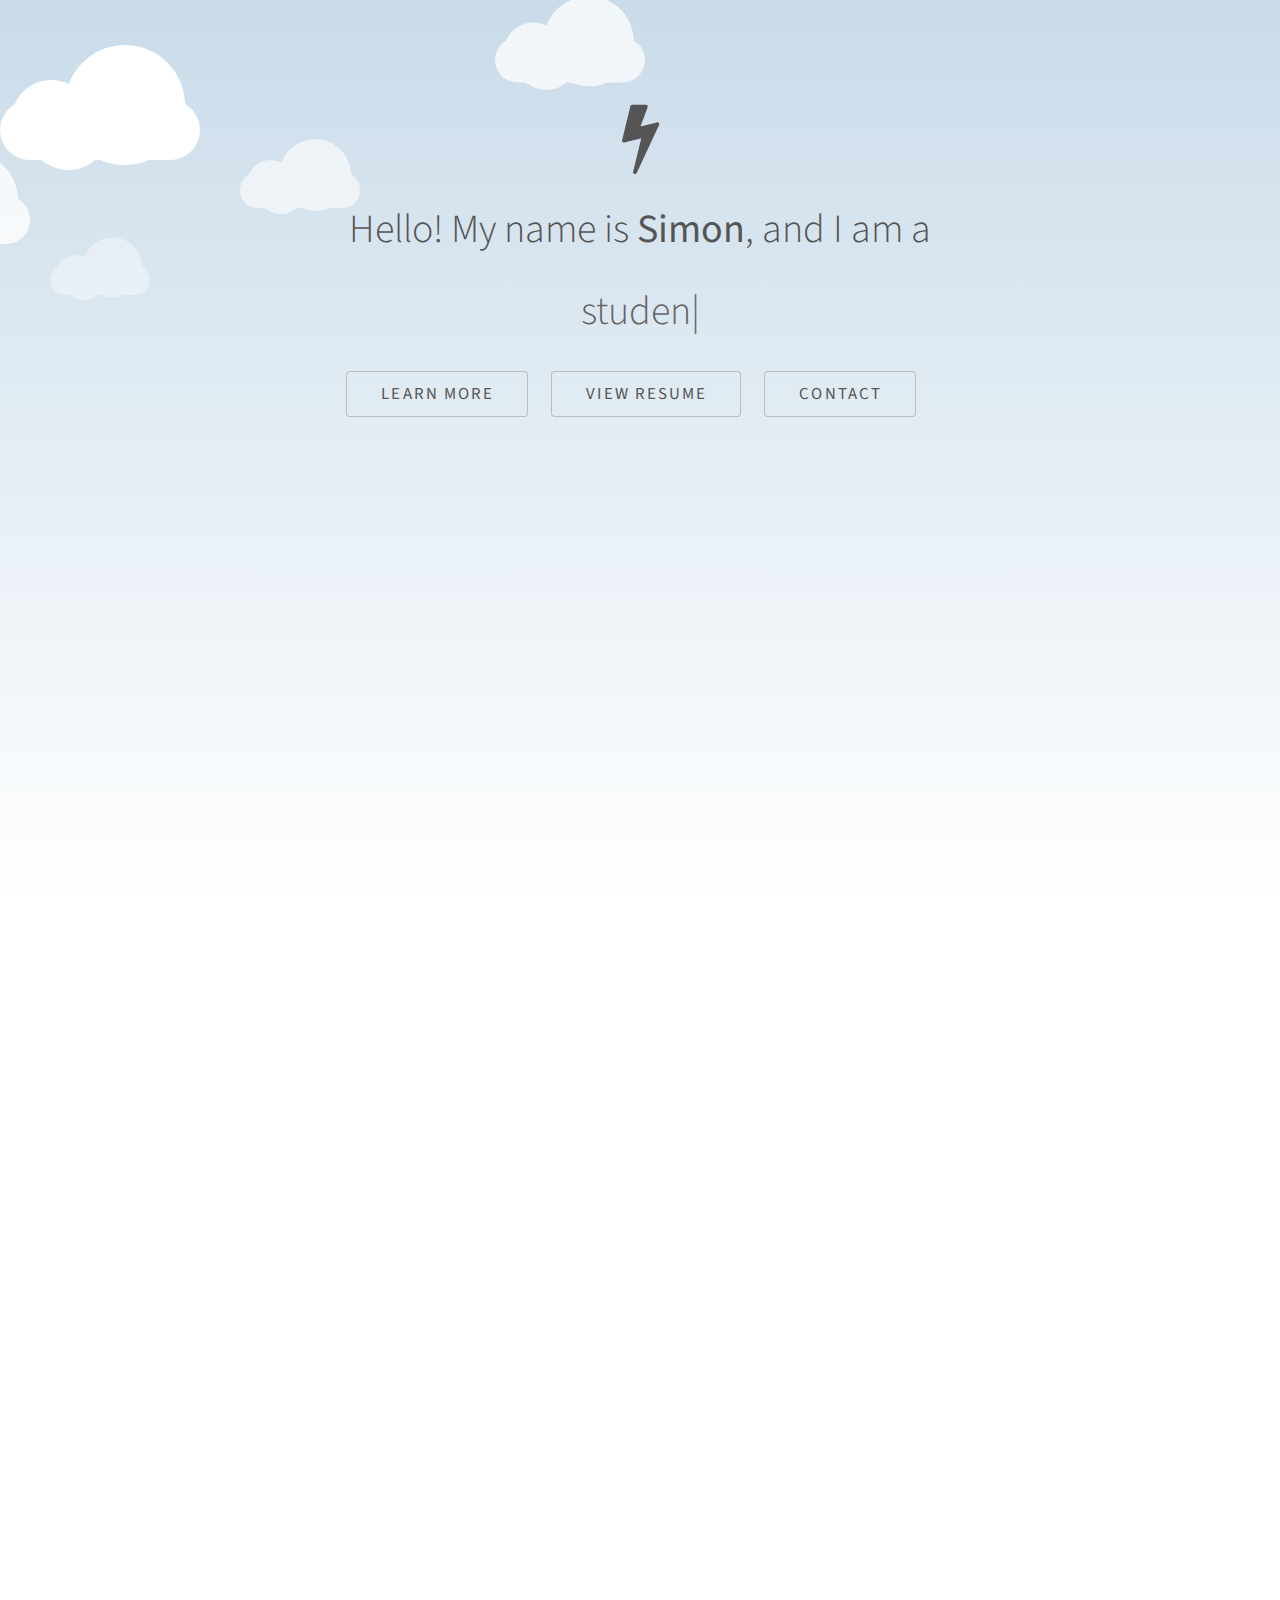
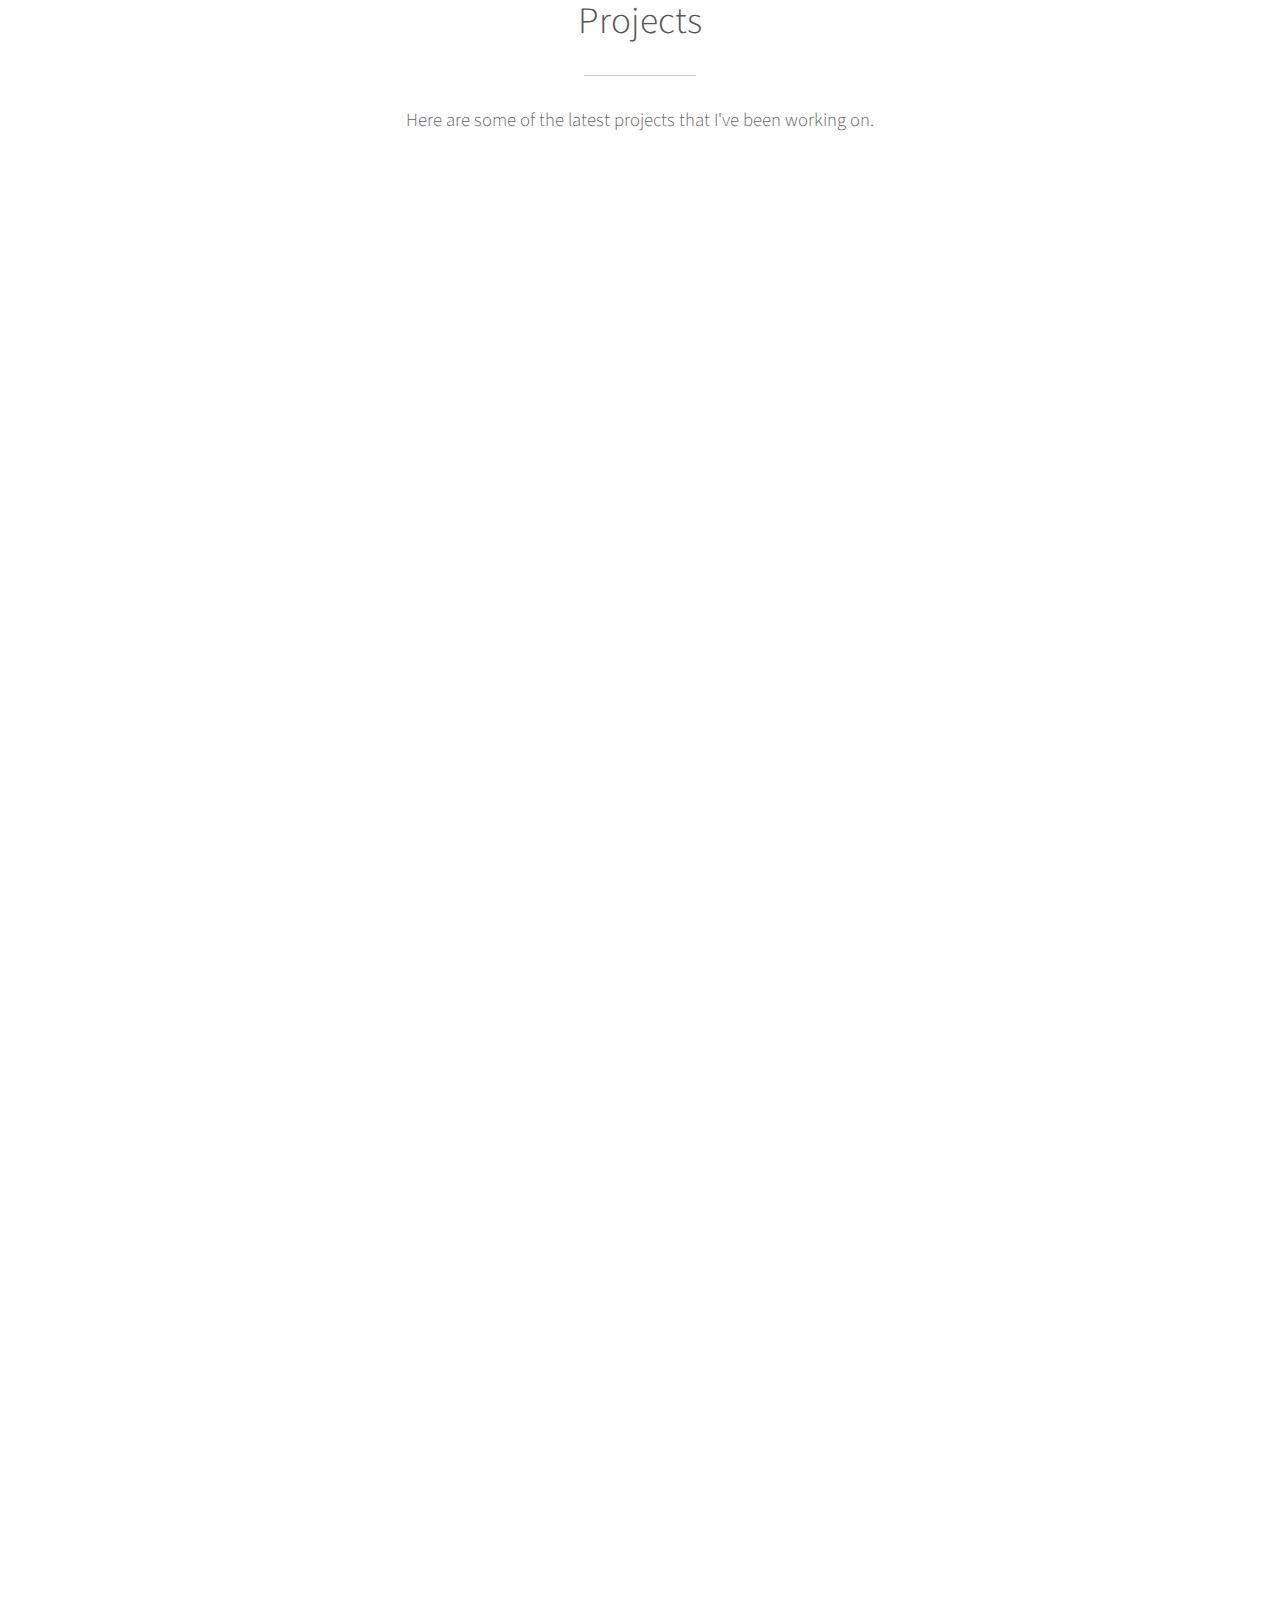
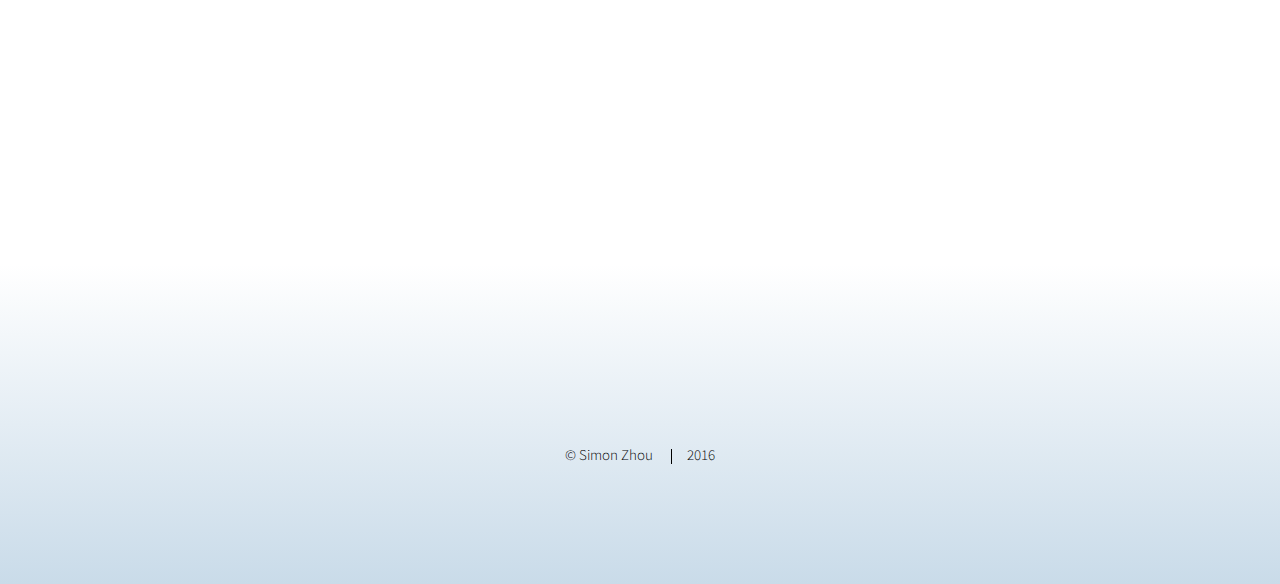
==== commit e54ef994: "big commit - added projects" ====
--- a/index.html
+++ b/index.html
@@ -9,12 +9,13 @@
     <meta charset="utf-8" />
     <meta name="viewport" content="width=device-width, initial-scale=1" />
     <!--[if lte IE 8]><script src="assets/js/ie/html5shiv.js"></script><![endif]-->
+    <link rel='shortcut icon' type='image/x-icon' href="images/favico.png" />
     <link rel="stylesheet" href="assets/css/main.css" />
     <link rel="stylesheet" href="css/frontend.css" />
     <link rel="stylesheet" href="css/animate.css" />
-    <link rel="icon" href="icon major fa-bolt" />
+  <!--<link rel="icon" href="icon major fa-bolt" /> -->
+    <script src="assets/js/wow.min.js"></script>
     <script src="assets/js/jquery.min.js"></script>
-    <script src="assets/js/wow.min.js"></script>
     <script src="javascript/midnight.jquery.min.js"></script>
     <script>
         new WOW().init();
@@ -106,7 +107,7 @@
                         <header class="major">
                             <h2>About Me</h2>
                         </header>
-                        <p>Welcome! My name is Simon Zhou, and I am a second year Computer Science major at UCLA. I serve as the <a target="_blank" href="http://uclacsc.org/staff/">Assistant Web Director</a> on the USAC Community Service Commission and am the <a target="_blank" href="http://www.itpb.ucla.edu/people/">Undergraduate Student Representative</a> on the Information Technology Planning Board in the Office of Information Technology at UCLA. I am mainly passionate in mobile and web development.</p>
+                        <p>Welcome! My name is Simon Zhou, and I am a third-year Computer Science major at UCLA. I serve as the Web Director on both the <a target="_blank" href="http://uclacsc.org/staff/">USAC Community Service Commission</a> and <a target="_blank" href="http://mentorship.seas.ucla.edu">mentorSEAS</a> and am the Undergraduate Student Representative on the <a target="_blank" href="http://www.itpb.ucla.edu/people/">Information Technology Planning Board</a> in the Office of Information Technology at UCLA. I am mainly passionate in mobile and web development.</p>
 
                         <p>I mainly work in the languages: <b>C++</b>, <b>Python</b>, <b>HTML/CSS/JS</b>, and <b>Swift</b></p>
                     </div>
@@ -118,18 +119,6 @@
             </div>
         </div>
     </section>
-
-    <!--
-     Two Test
-    <section id="two" class="main style2 special">
-        <div class="container">
-            <header class="major">
-                <h2>Experience</h2>
-            </header>
-            <p id="experience">Test input here.</p>
-        </div>
-    </section>
--->
 
     <!-- Three -->
     <section id="three" class="main style1 special">
@@ -140,37 +129,62 @@
             <p>Here are some of the latest projects that I've been working on.</p>
 
             <div class="wow fadeInRight">
-                <div class="row 150%">
-                    <div class="4u 12u$(medium)">
-                        <span class="image fit"><a target="_blank" href="https://m.me/1607984789527952"><img src="images/captainmarvel.jpg" alt="" /></a></span>
-                        <h3>Captain Marvel</h3>
-                        <p>Marvel chatbot integrated into Facebook Messenger that responds to user's questions about the Marvel World. Winner of Disney API Prize at LA Hacks 2016.</p>
+              <div class="row 150%">
+                <div class="4u 12u$(medium)">
+                    <span class="image fit"><a target="_blank" href="https://m.me/1607984789527952"><img src="images/captainmarvel.jpg" alt="" /></a></span>
+                    <h3>Captain Marvel</h3>
+                    <p>Marvel chatbot integrated into Facebook Messenger that responds to user's questions about the Marvel World. Winner of Disney API Prize at LA Hacks 2016.</p>
+                    <ul class="actions">
+                        <li><a target="_blank" href="https://m.me/1607984789527952" class="button">Message Me</a></li>
+                    </ul>
+                </div>
+                <div class="4u 12u$(medium)">
+                    <span class="image fit"><a target="_blank" href="http://uclacsc.org"><img src="images/csc.png" alt="" /></a></span>
+                      <h3>CSC</h3>
+                      <p>Designed the central website for the <a target="_blank" href="http://uclacsc.org">Community Service Commission</a> and served as the moderator for subsidiary project websites.</p>
+                      <div>
                         <ul class="actions">
-                            <li><a target="_blank" href="https://m.me/1607984789527952" class="button">Message Me</a></li>
+                            <li><a target="_blank" href="http://uclacsc.org" class="button">Visit the Website</a></li>
                         </ul>
-                    </div>
-
-                    <div class="4u 12u$(medium)">
-                        <span class="image fit"><a target="_blank" href="http://uclacsc.org"><img src="images/csc.png" alt="" /></a></span>
-                          <h3>CSC</h3>
-                          <p>Designed the central website for the <a target="_blank" href="http://uclacsc.org">Community Service Commission</a> and served as the moderator for subsidiary project websites.</p>
-                          <div>
-                            <ul class="actions">
-                                <li><a target="_blank" href="http://uclacsc.org" class="button">Visit the Website</a></li>
-                            </ul>
-                          </div>
-                    </div>
-
-                    <div class="4u$ 12u$(medium)">
-                        <span class="image fit"><a target="_blank" href="http://vitaucla.com"><img src="images/vita.png" alt="" /></a></span>
-                        <h3>VITA UCLA</h3>
-                        <p>Developed the UCLA chapter website for Volunteer Income Tax Assistance (VITA), an organization dedicated to aiding low-income individuals in need of tax filing help.</p>
-                        <ul class="actions">
-                            <li><a target="_blank" href="http://vitaucla.com" class="button">Visit the Website</a></li>
-                        </ul>
-                    </div>
-
-                </div>
+                      </div>
+                </div>
+                <div class="4u$ 12u$(medium)">
+                    <span class="image fit" style="margin-bottom: 1.3em"><a target="_blank" href="http://vitaucla.com"><img src="images/vita.png" alt="" /></a></span>
+                    <h3>VITA UCLA</h3>
+                    <p>Developed the UCLA chapter website for Volunteer Income Tax Assistance (VITA), an organization dedicated to aiding low-income individuals in need of tax filing help.</p>
+                    <ul class="actions">
+                        <li><a target="_blank" href="http://vitaucla.com" class="button">Visit the Website</a></li>
+                    </ul>
+                </div>
+              </div>
+            </div>
+            <div class="wow fadeInRight" data-wow-delay=".5s">
+              <div class="row 150%">
+                <div class="4u 12u$(medium)">
+                    <span class="image fit"><a target="_blank" href="http://mentorship.seas.ucla.edu"><img src="images/mentorseas.png" alt="" /></a></span>
+                    <h3>mentorSEAS</h3>
+                    <p>Developed the new mentorSEAS website using React and Flow. Worked closely with Dean Wesel and new board to pioneer a new direction for the engineering mentorship organization. Work in progress.</p>
+                    <ul class="actions">
+                        <li><a target="_blank" href="http://mentorship.seas.ucla.edu" class="button">Visit the Website</a></li>
+                    </ul>
+                </div>
+                <div class="4u 12u$(medium)">
+                    <span class="image fit" style="margin-bottom: 2em; margin-top: 1.2em;"><a target="_blank" href="https://github.com/simonzhow/ocp"><img src="images/ocp.png" alt="" /></a></span>
+                    <h3>One Click Purchase</h3>
+                    <p>Lead developer of the winning team at the Ticketmaster Summer Hackathon 2017. Led both backend and frontend efforts and created a seamless UI that servered as a PoC for the quick purchasing concept.</p>
+                    <ul class="actions">
+                        <li><a target="_blank" href="https://github.com/simonzhow/ocp" class="button">Visit on GitHub</a></li>
+                    </ul>
+                </div>
+                <div class="4u$ 12u$(medium)">
+                    <span class="image fit" style="margin-bottom: .6em"><a target="_blank" href="https://github.com/simonzhow/stacker"><img src="images/stacker.png" alt="" /></a></span>
+                    <h3>Stacker</h3>
+                    <p>Final Verilog project for CS M152A: Logic Design class at UCLA. Built an interactive Stacker game using an FPGA, segment display, and LED matrix.</p>
+                    <ul class="actions">
+                        <li><a target="_blank" href="https://github.com/simonzhow/stacker" class="button">View on GitHub</a></li>
+                    </ul>
+                </div>
+              </div>
             </div>
         </div>
     </section>
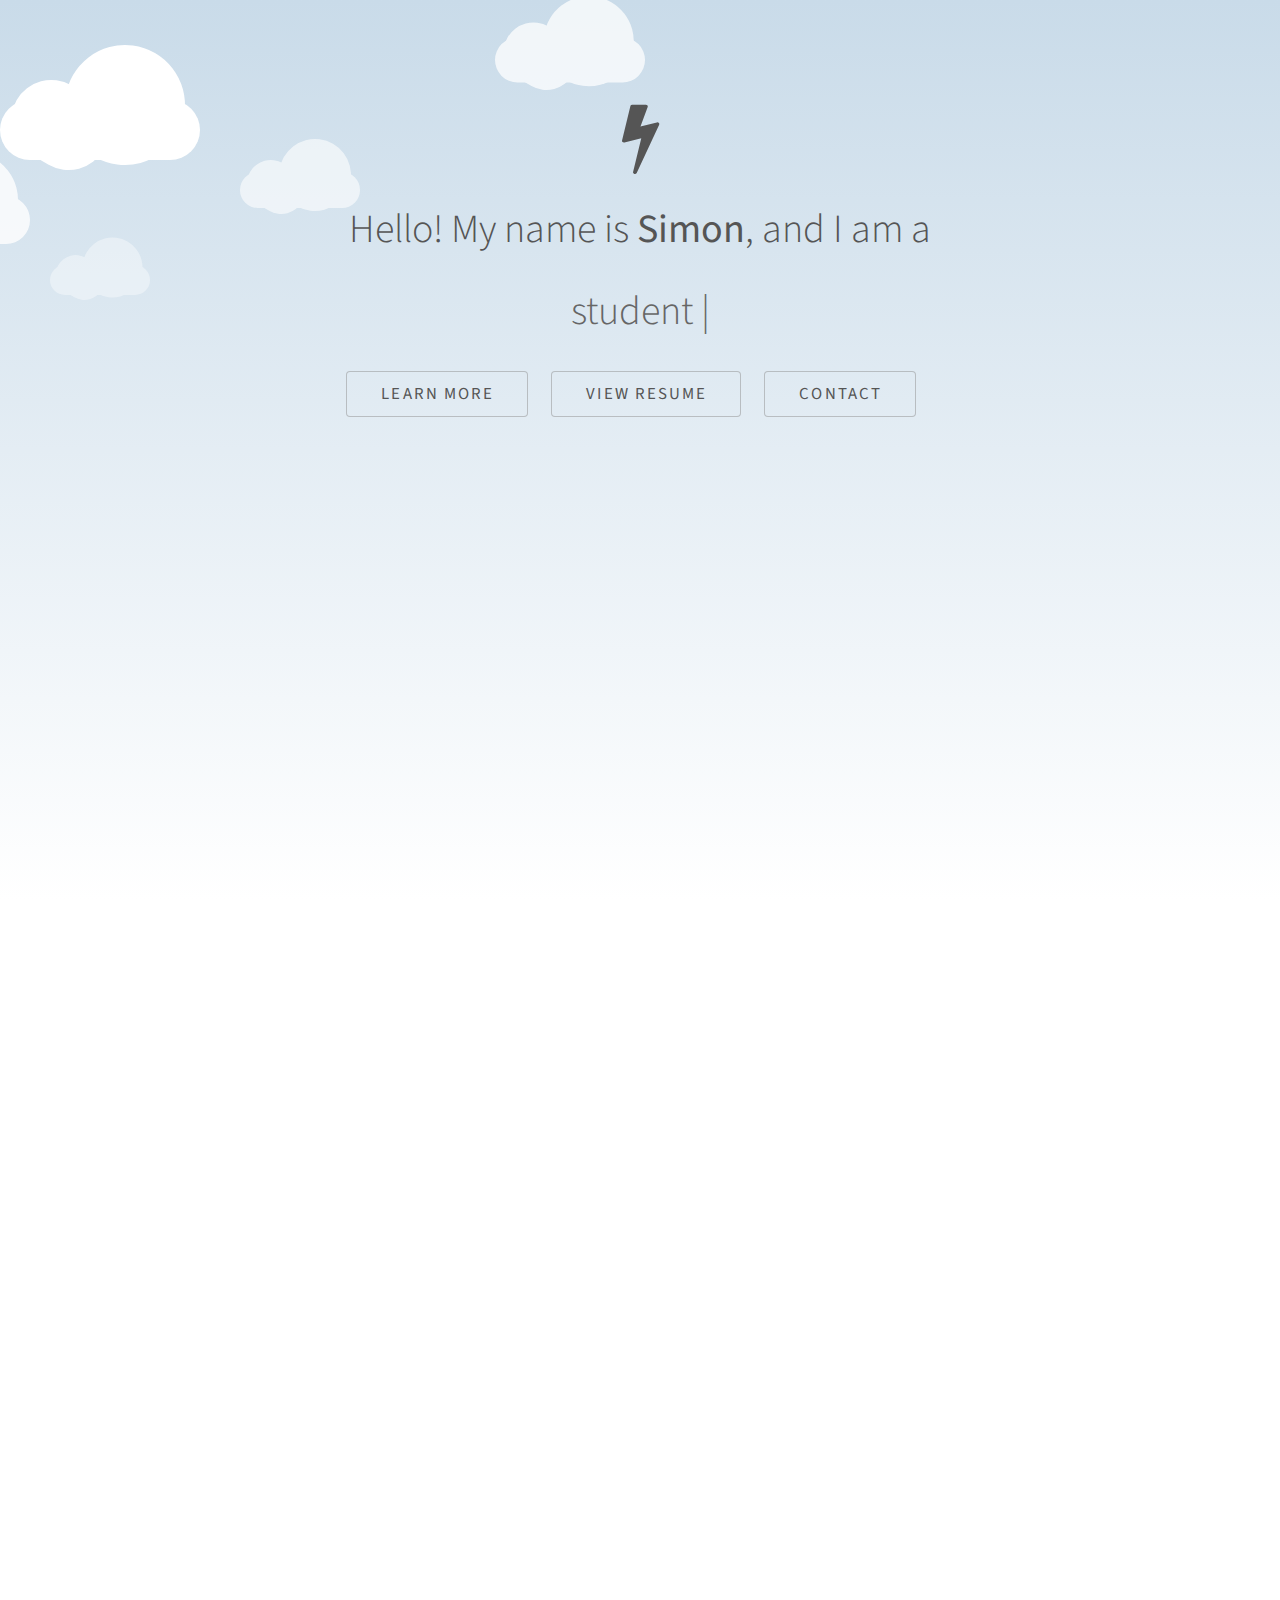
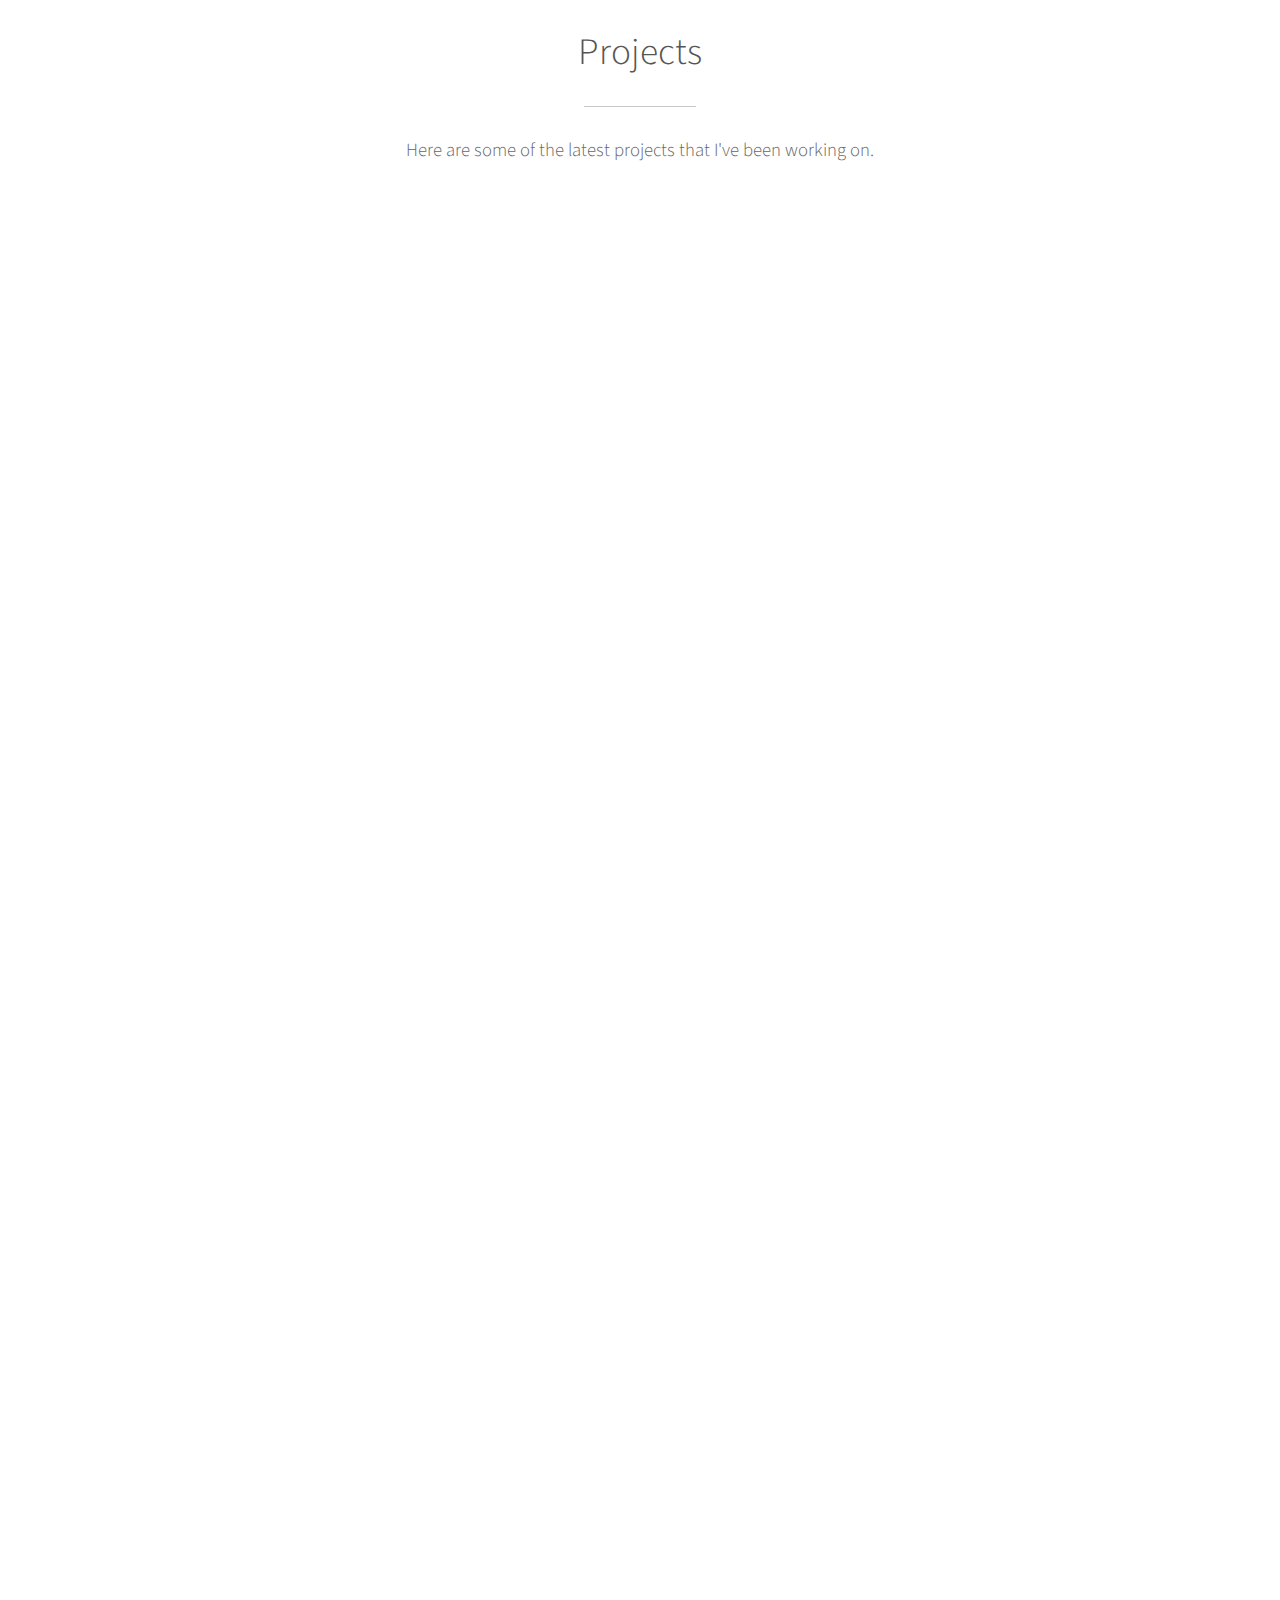
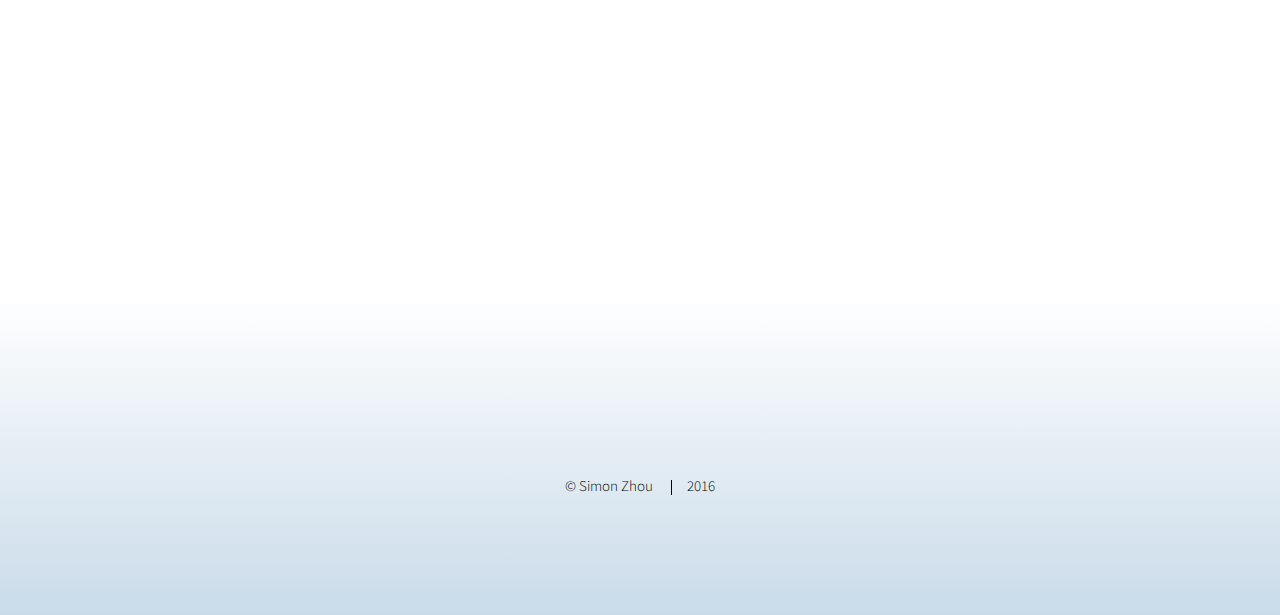
==== commit d608995f: "changed description" ====
--- a/index.html
+++ b/index.html
@@ -109,7 +109,7 @@
                         </header>
                         <p>Welcome! My name is Simon Zhou, and I am a third-year Computer Science major at UCLA. I serve as the Web Director on both the <a target="_blank" href="http://uclacsc.org/staff/">USAC Community Service Commission</a> and <a target="_blank" href="http://mentorship.seas.ucla.edu">mentorSEAS</a> and am the Undergraduate Student Representative on the <a target="_blank" href="http://www.itpb.ucla.edu/people/">Information Technology Planning Board</a> in the Office of Information Technology at UCLA. I am mainly passionate in mobile and web development.</p>
 
-                        <p>I mainly work in the languages: <b>C++</b>, <b>Python</b>, <b>HTML/CSS/JS</b>, and <b>Swift</b></p>
+                        <p>I mainly work in the languages: <b>Javascript/React</b>, <b>C++</b>, <b>Python</b>, and <b>Swift</b></p>
                     </div>
                     <div class="6u$ 12u$(medium) important(medium)">
                         <img src="images/profilepic.jpg" width="100%" height="100%" alt="" />
--- a/assets/css/main.css
+++ b/assets/css/main.css
@@ -2518,7 +2518,8 @@
 input[type="button"]:hover,
 button:hover,
 .button:hover {
-    background-color: rgba(144, 144, 144, 0.075);
+    /*background-color: rgba(144, 144, 144, 0.075);*/
+    background-color: #c9dbe9;
 }
 
 input[type="submit"]:active,
@@ -2526,7 +2527,7 @@
 input[type="button"]:active,
 button:active,
 .button:active {
-    background-color: rgba(144, 144, 144, 0.2);
+    background-color: #c9dbe9;
 }
 
 input[type="submit"].icon,
@@ -3295,4 +3296,4 @@
     #footer {
         padding: 2em 1em 2em 1em;
     }
-}+}
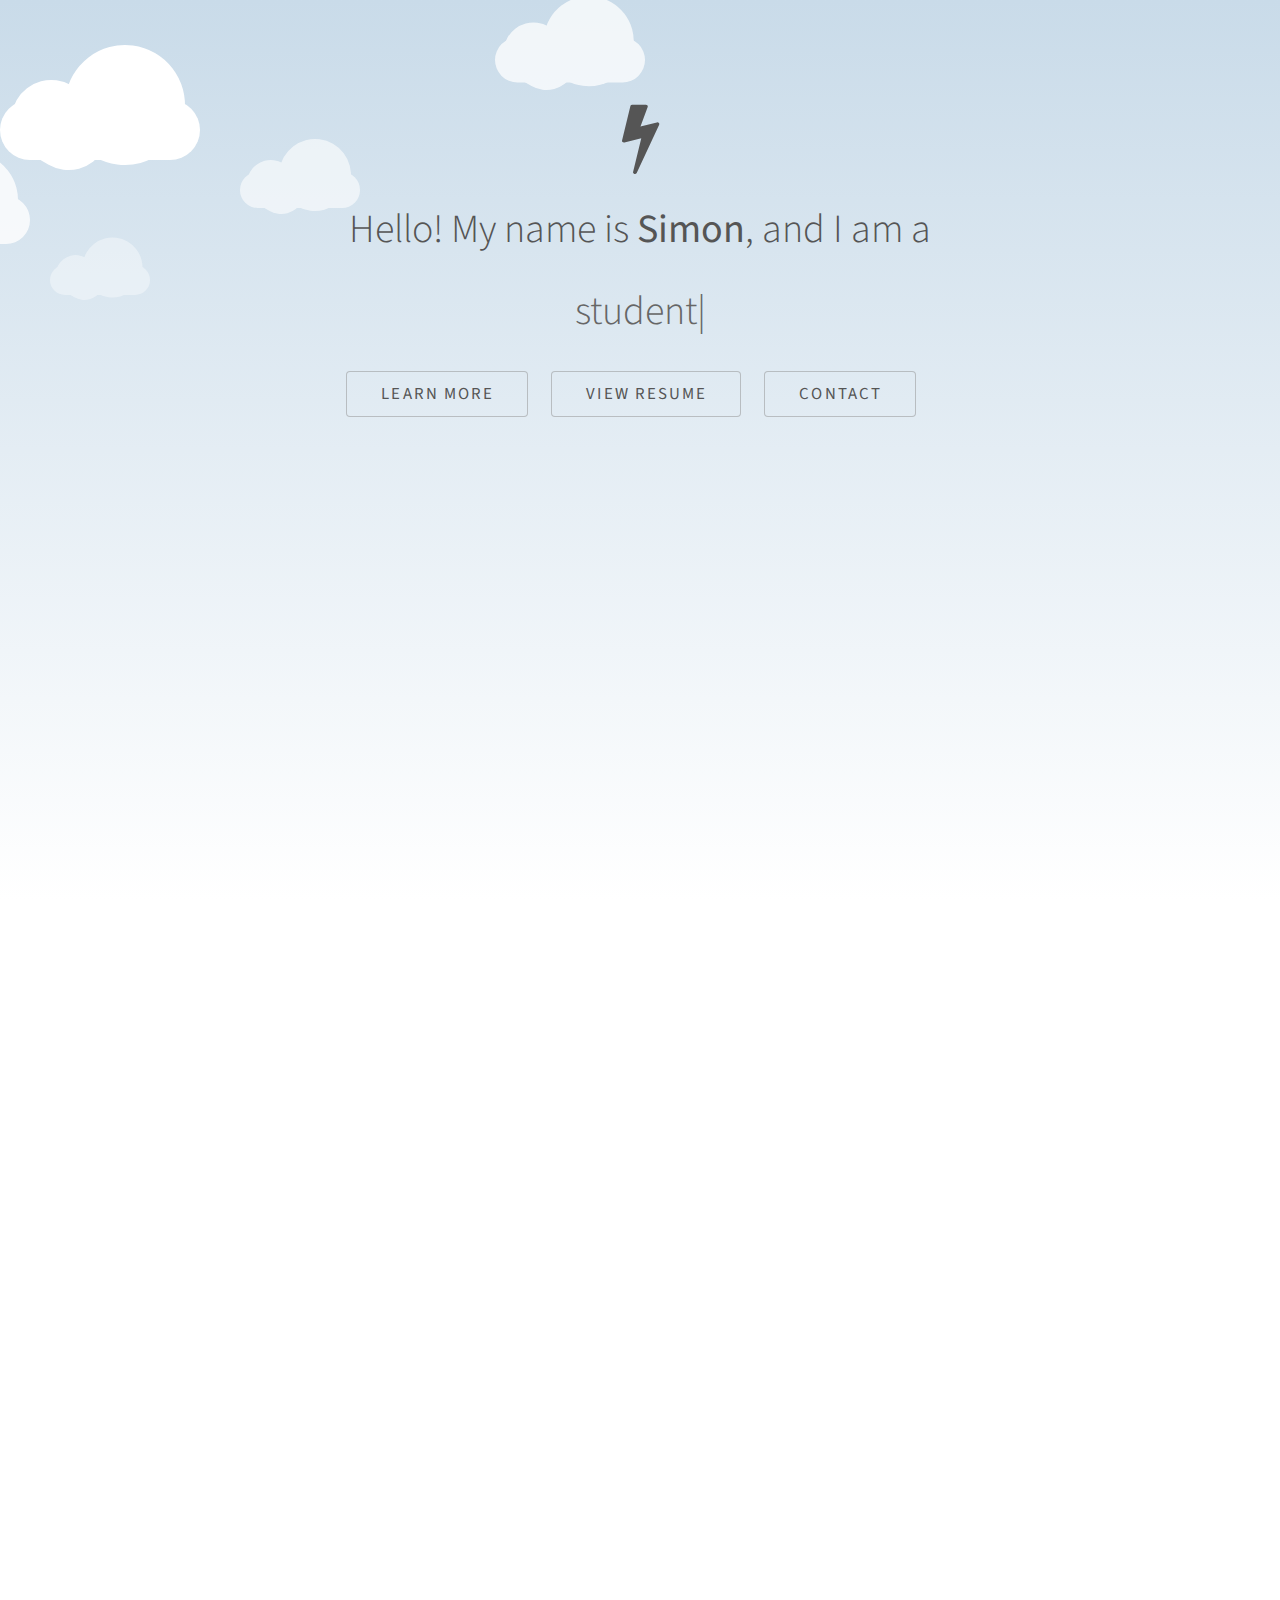
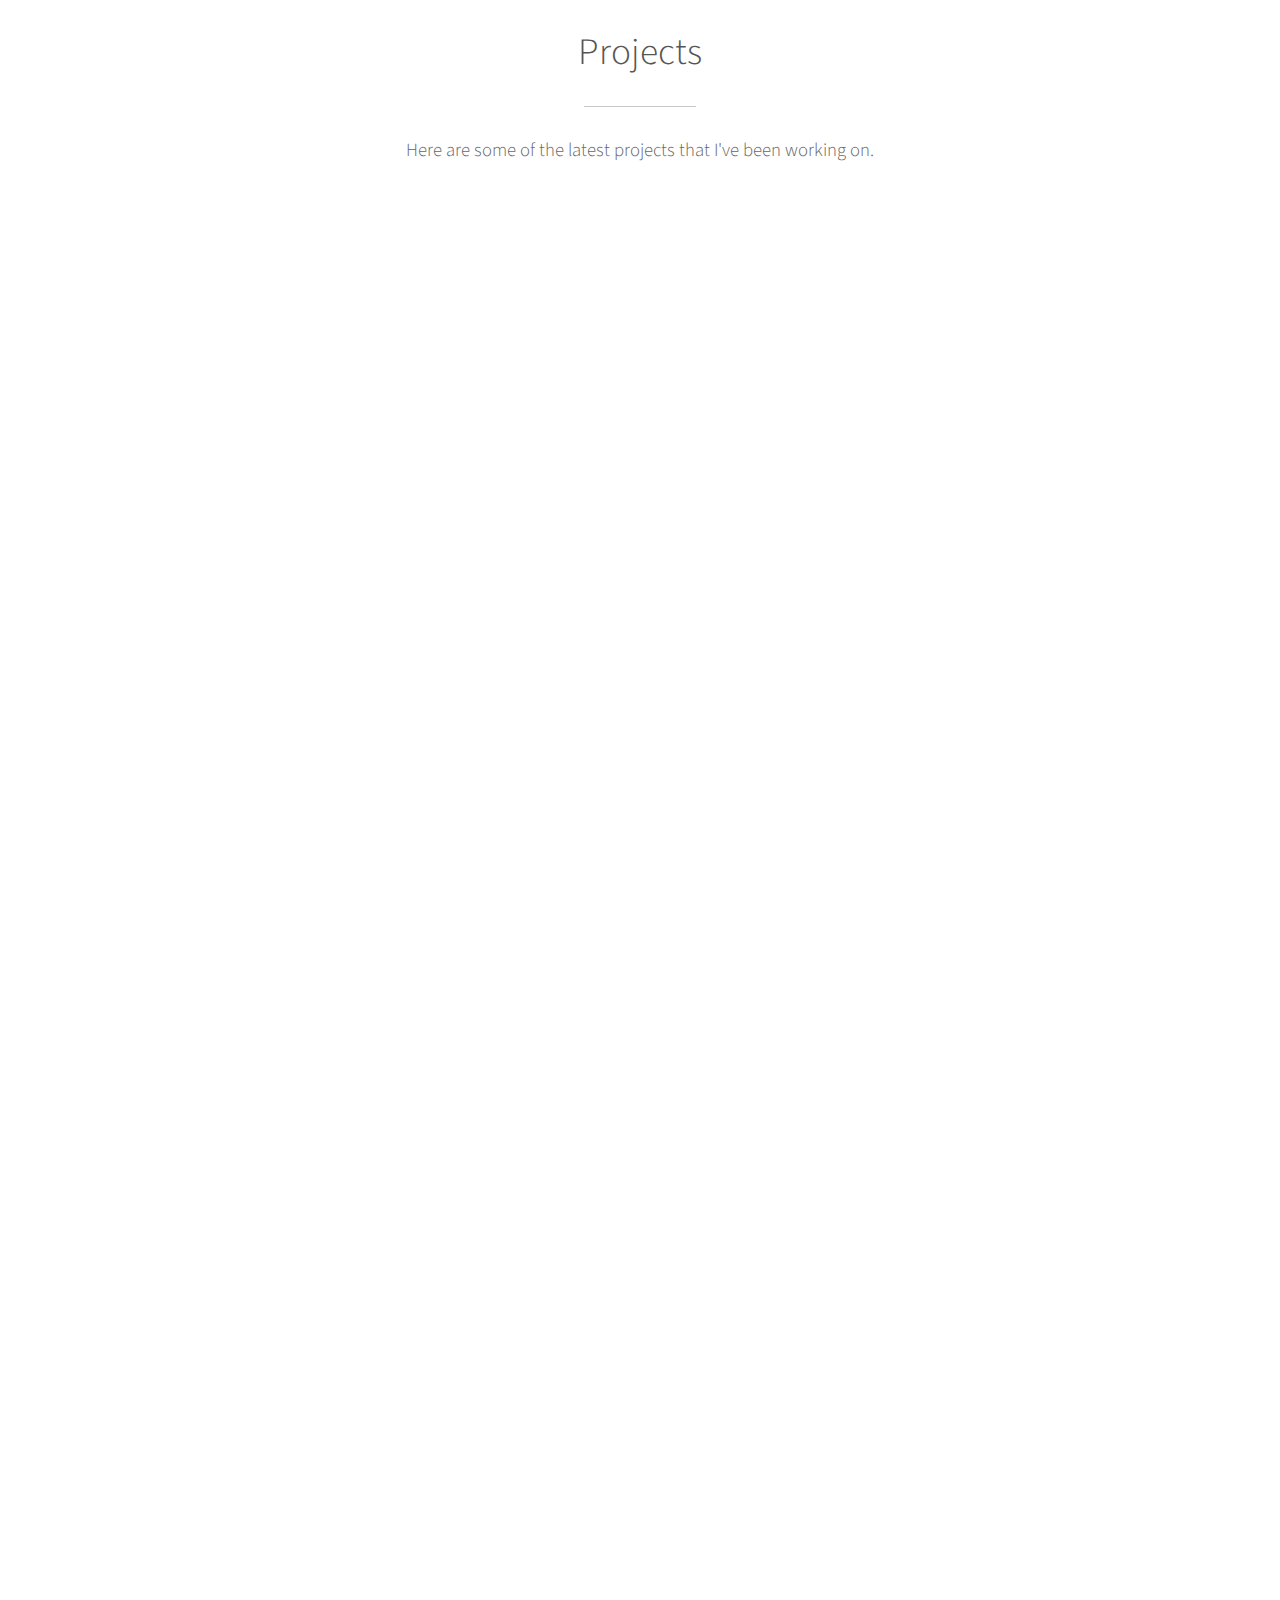
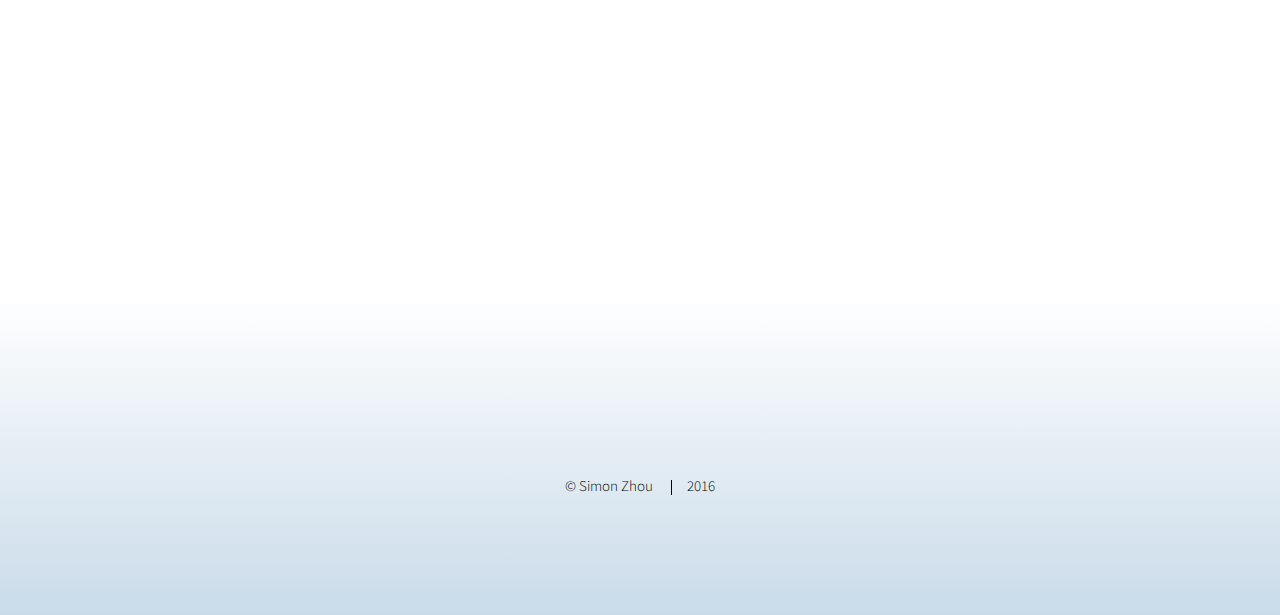
==== commit 78b2fc9c: "changed links and added array" ====
--- a/index.html
+++ b/index.html
@@ -48,10 +48,11 @@
             <h1 class="header">Hello! My name is <strong>Simon</strong>, and I am a</h1>
             <span class="element header"></span>
             <script>
+                const adjectivesArray = ["student at UCLA.", "web developer.", "designer.", "creator."];
                 //Cloud Function
                 $(function () {
                     $(".element").typed({
-                        strings: ["student at UCLA.", "web developer.", "creator."],
+                        strings: adjectivesArray,
                         // Optionally use an HTML element to grab strings from (must wrap each string in a <p>)
                         stringsElement: null,
                         // typing speed
@@ -133,7 +134,7 @@
                 <div class="4u 12u$(medium)">
                     <span class="image fit"><a target="_blank" href="https://m.me/1607984789527952"><img src="images/captainmarvel.jpg" alt="" /></a></span>
                     <h3>Captain Marvel</h3>
-                    <p>Marvel chatbot integrated into Facebook Messenger that responds to user's questions about the Marvel World. Winner of Disney API Prize at LA Hacks 2016.</p>
+                    <p>Marvel chatbot integrated into Facebook Messenger that responds to user's questions about the Marvel World. <strong>Winner of Disney API Prize at LA Hacks 2016</strong>.</p>
                     <ul class="actions">
                         <li><a target="_blank" href="https://m.me/1607984789527952" class="button">Message Me</a></li>
                     </ul>
@@ -149,11 +150,11 @@
                       </div>
                 </div>
                 <div class="4u$ 12u$(medium)">
-                    <span class="image fit" style="margin-bottom: 1.3em"><a target="_blank" href="http://vitaucla.com"><img src="images/vita.png" alt="" /></a></span>
+                    <span class="image fit" style="margin-bottom: 1.3em"><a target="_blank" href="http://vitaucla.org"><img src="images/vita.png" alt="" /></a></span>
                     <h3>VITA UCLA</h3>
                     <p>Developed the UCLA chapter website for Volunteer Income Tax Assistance (VITA), an organization dedicated to aiding low-income individuals in need of tax filing help.</p>
                     <ul class="actions">
-                        <li><a target="_blank" href="http://vitaucla.com" class="button">Visit the Website</a></li>
+                        <li><a target="_blank" href="http://vitaucla.org" class="button">Visit the Website</a></li>
                     </ul>
                 </div>
               </div>
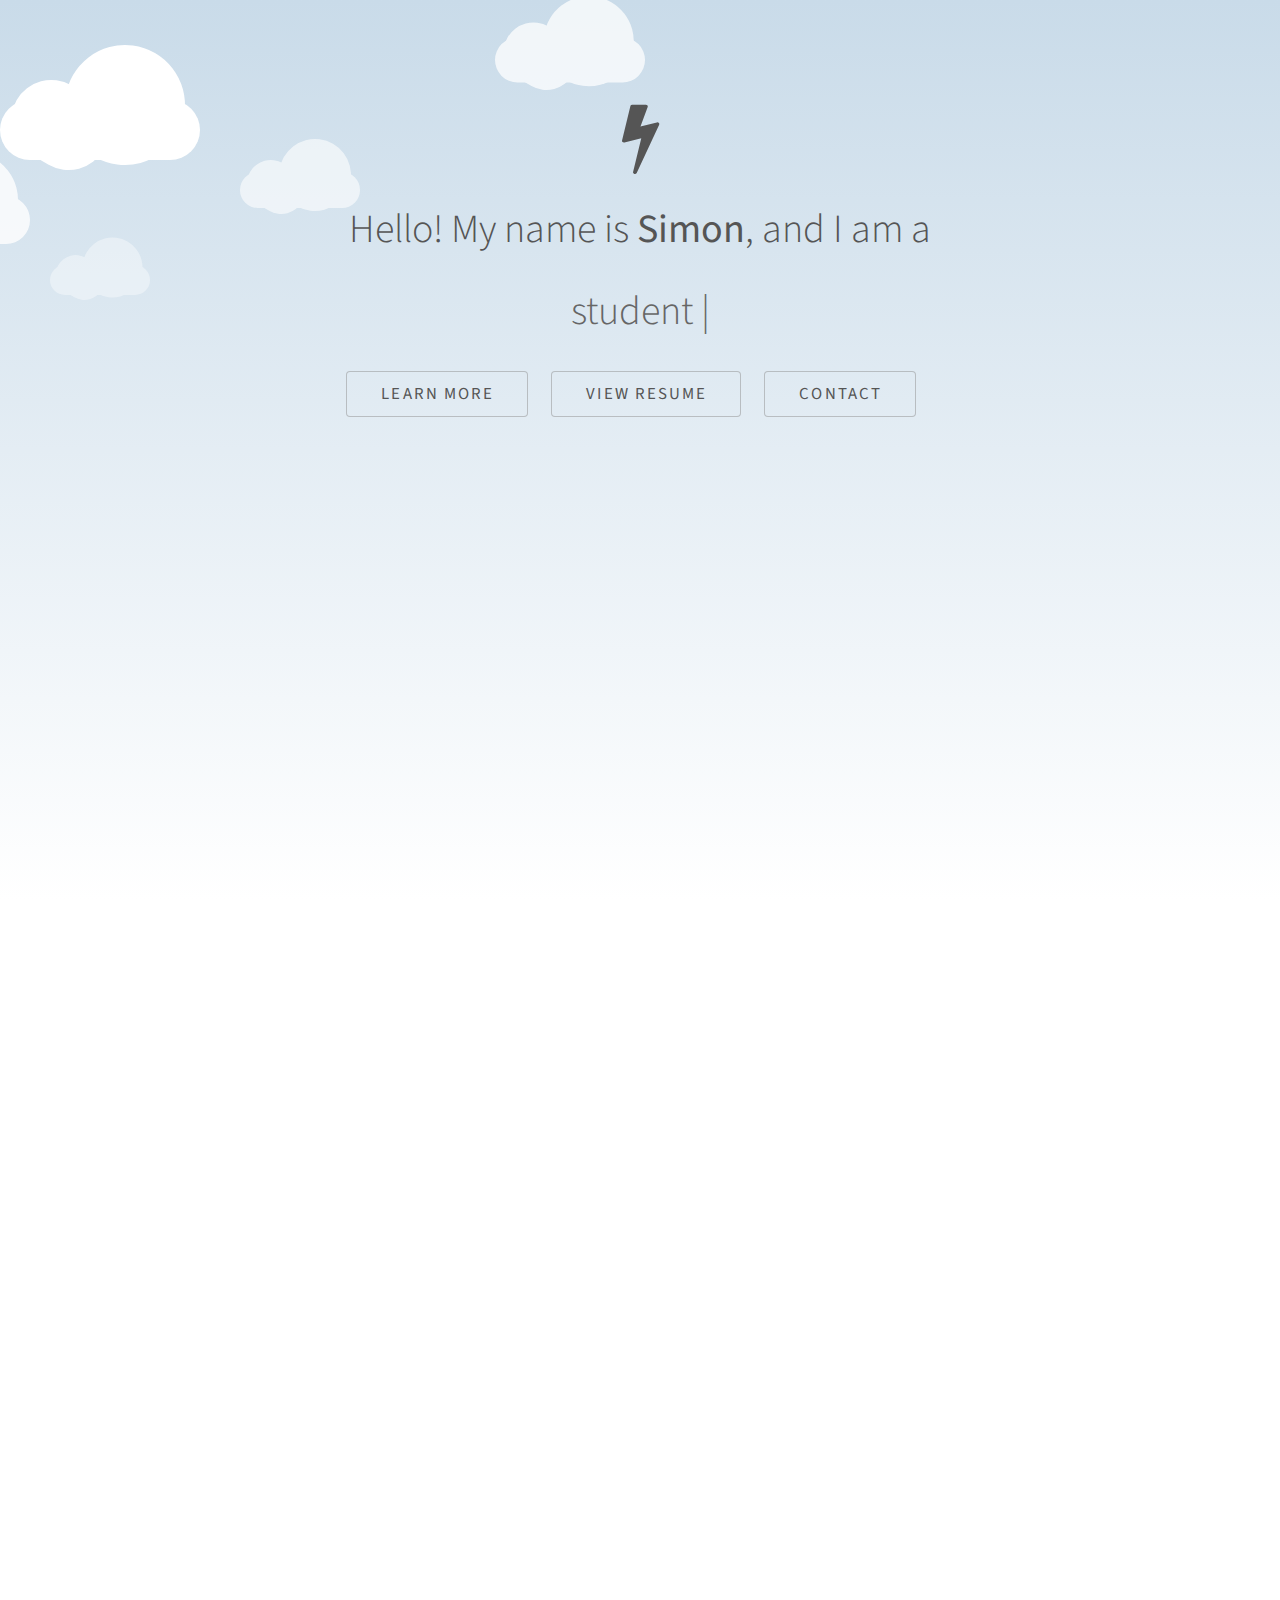
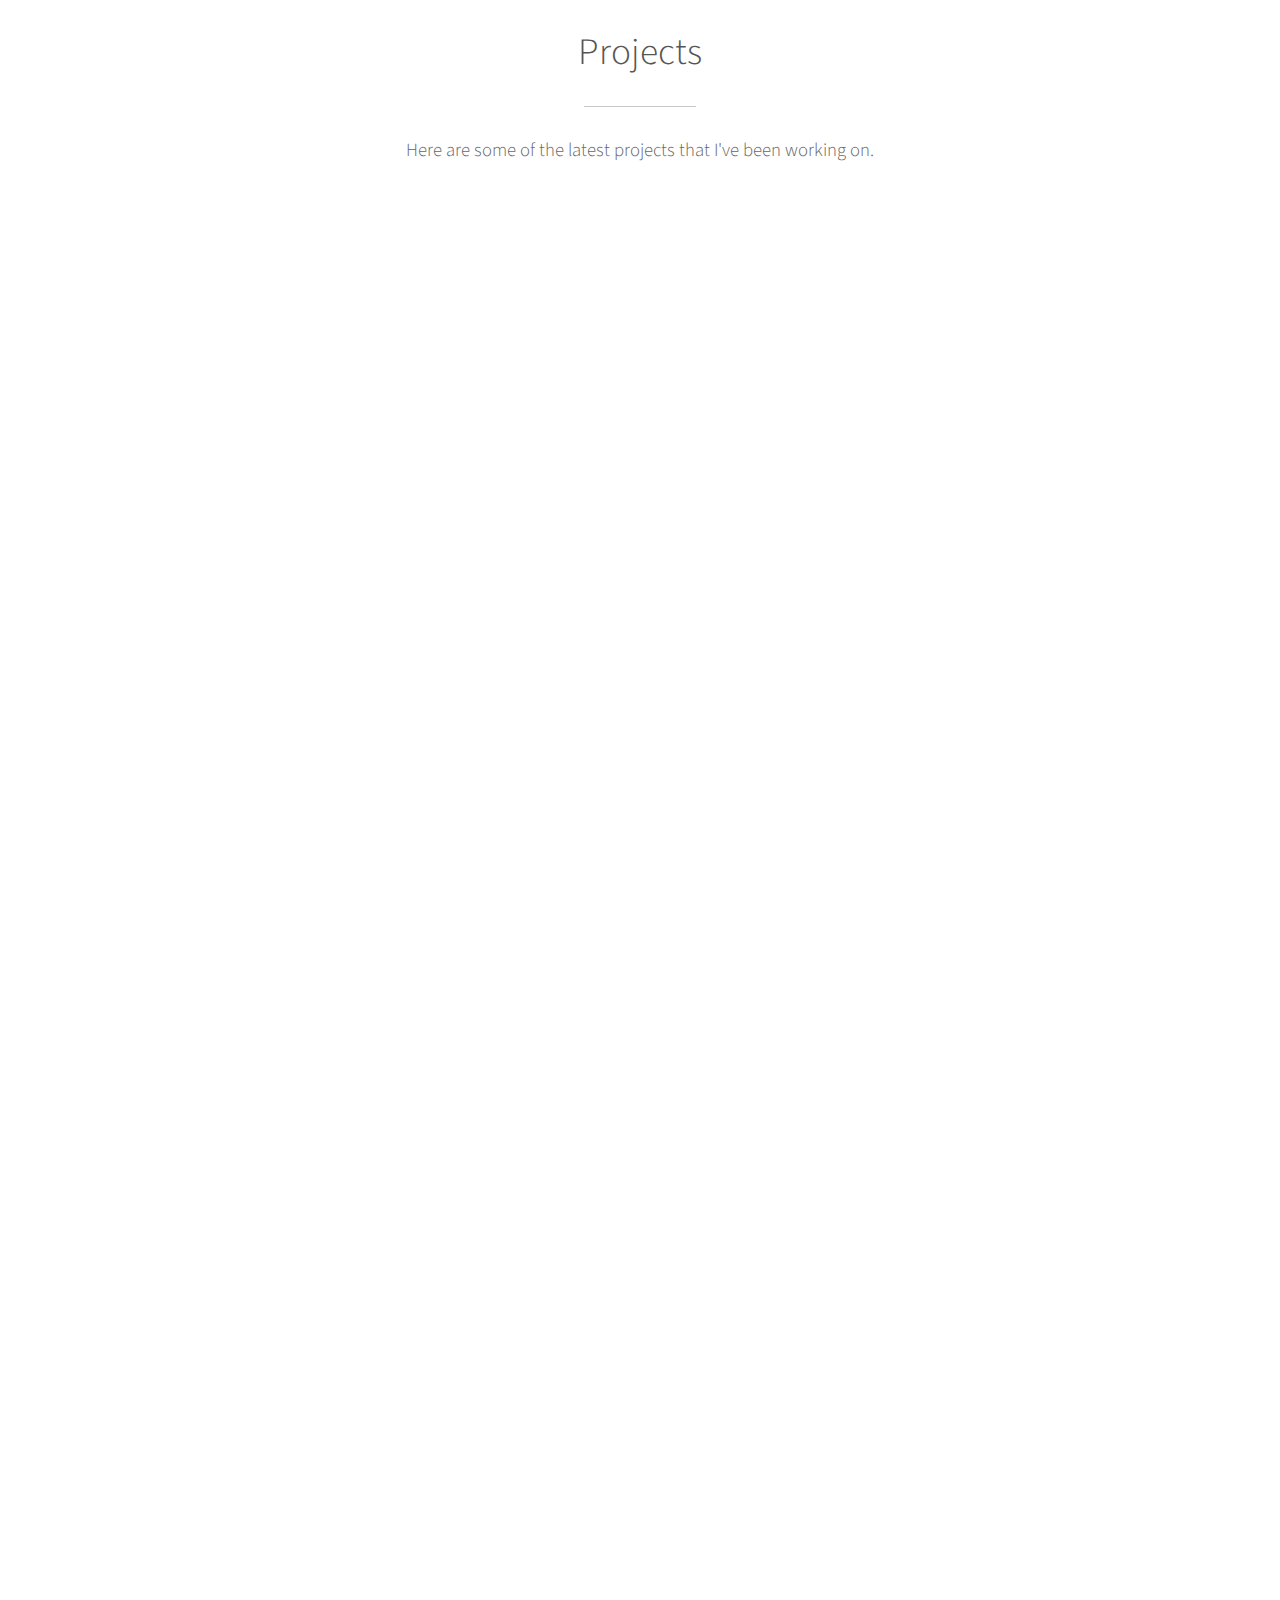
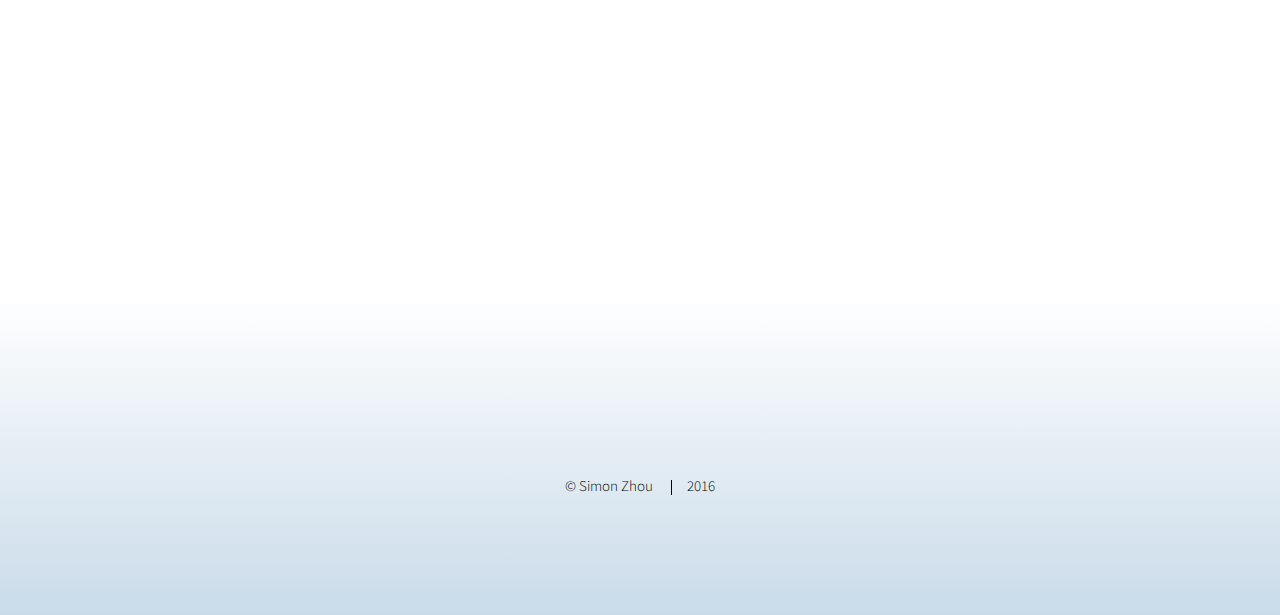
==== commit 745f9e1b: "fixed some formatting" ====
--- a/index.html
+++ b/index.html
@@ -181,7 +181,7 @@
                     <span class="image fit" style="margin-bottom: .6em"><a target="_blank" href="https://github.com/simonzhow/stacker"><img src="images/stacker.png" alt="" /></a></span>
                     <h3>Stacker</h3>
                     <p>Final Verilog project for CS M152A: Logic Design class at UCLA. Built an interactive Stacker game using an FPGA, segment display, and LED matrix.</p>
-                    <ul class="actions">
+                    <ul class="actions" style="margin-top: 3.5em">
                         <li><a target="_blank" href="https://github.com/simonzhow/stacker" class="button">View on GitHub</a></li>
                     </ul>
                 </div>
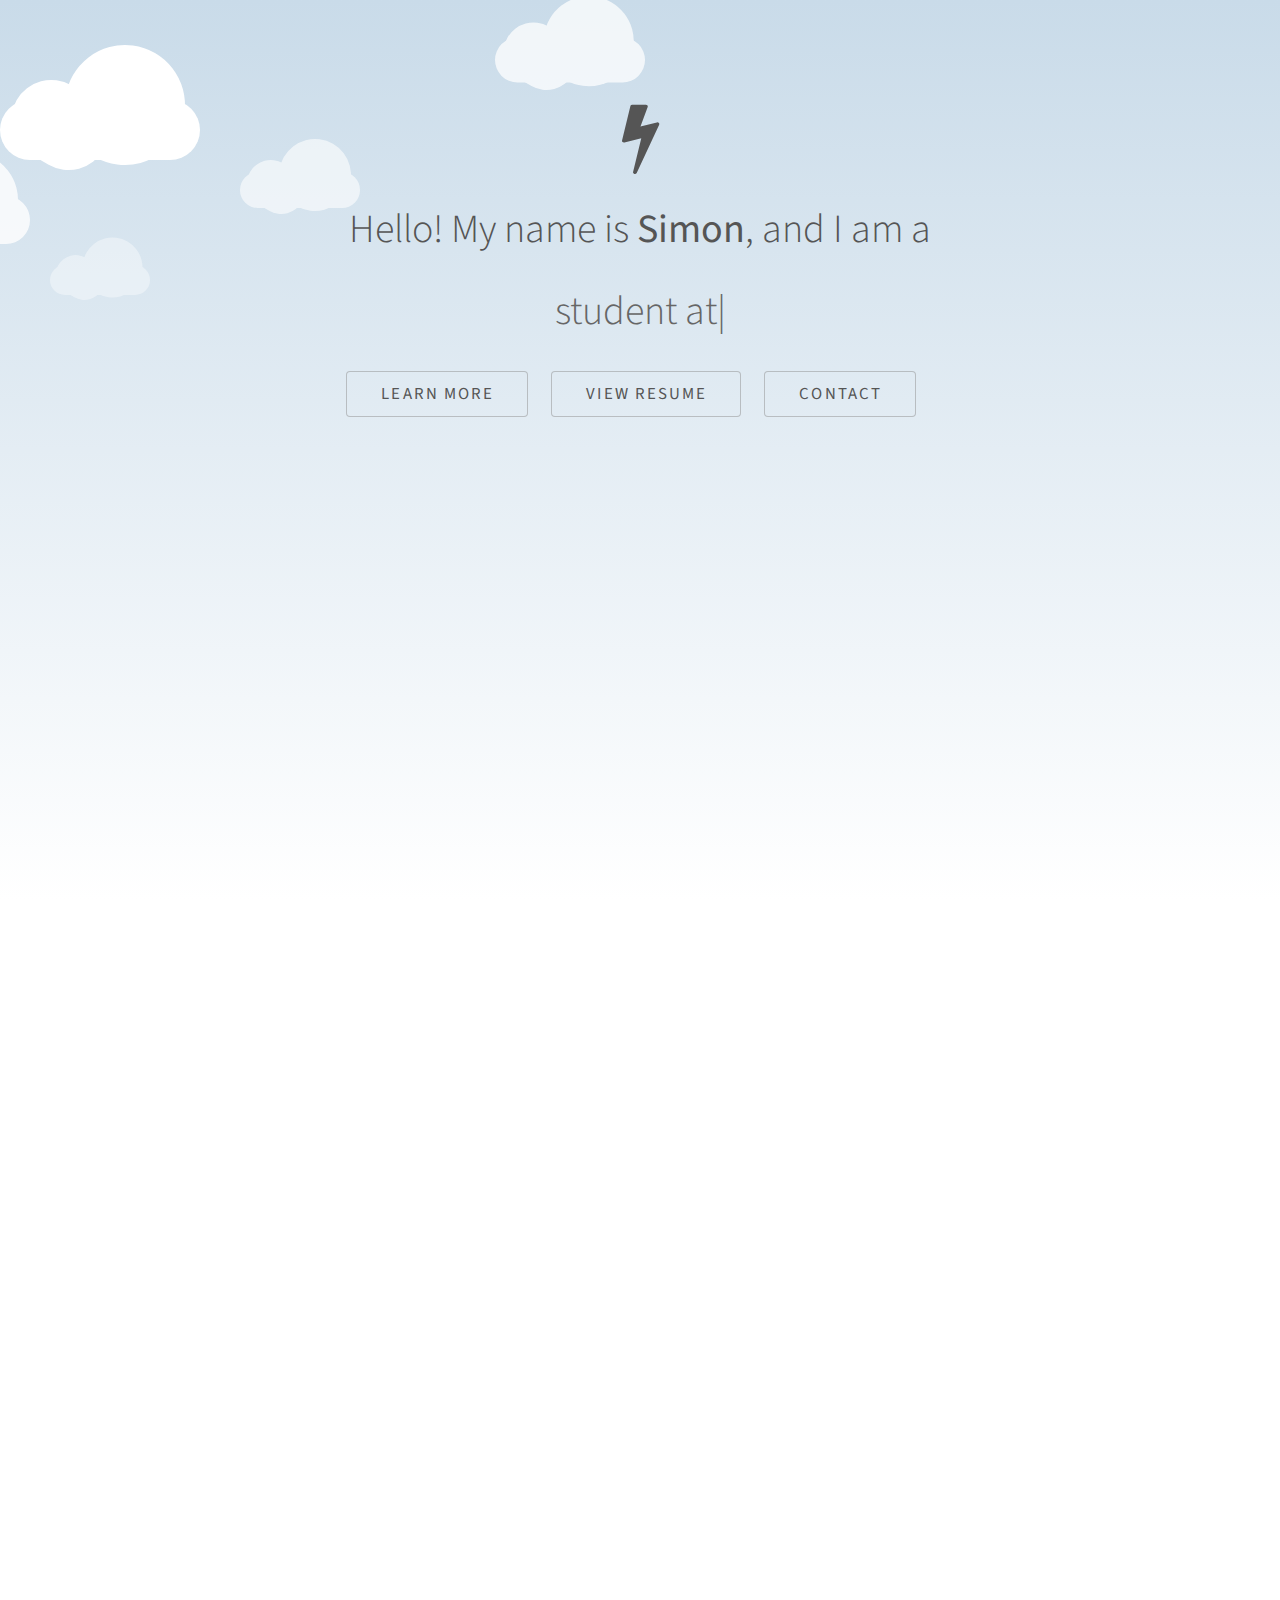
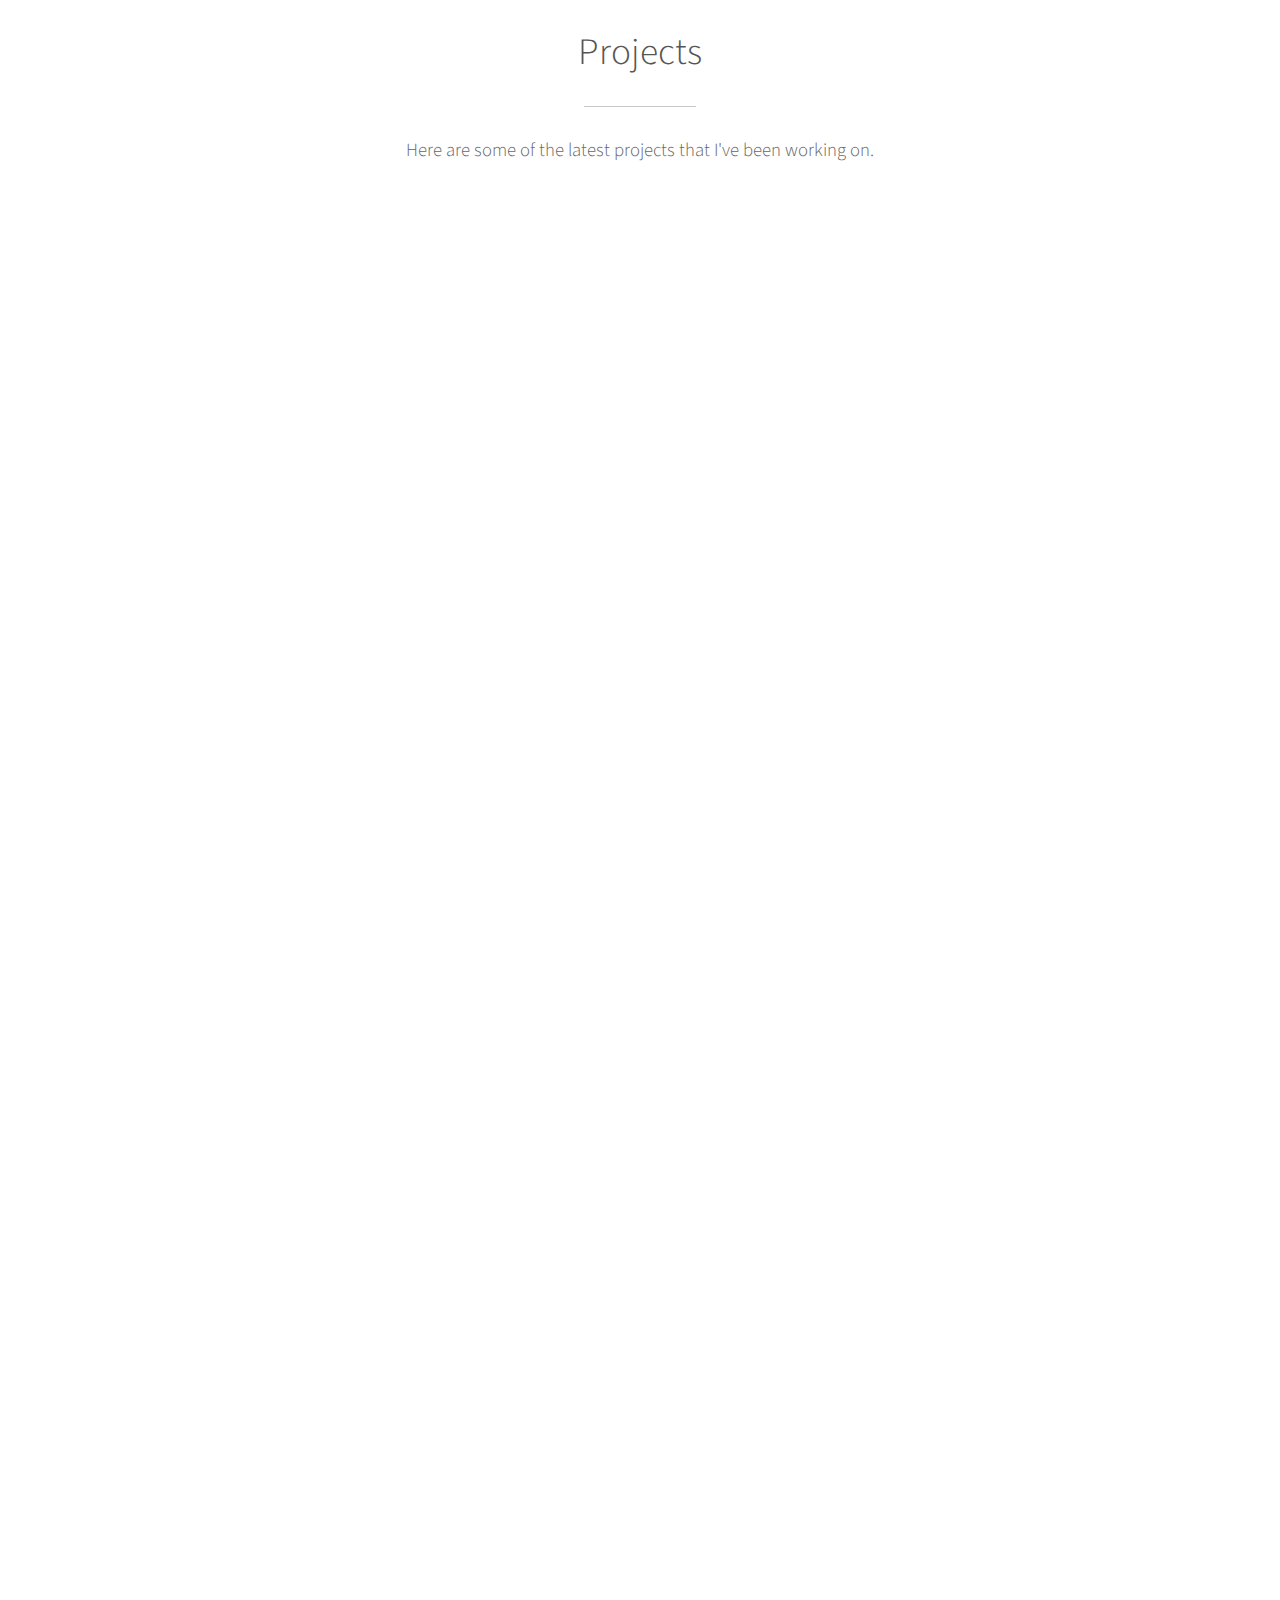
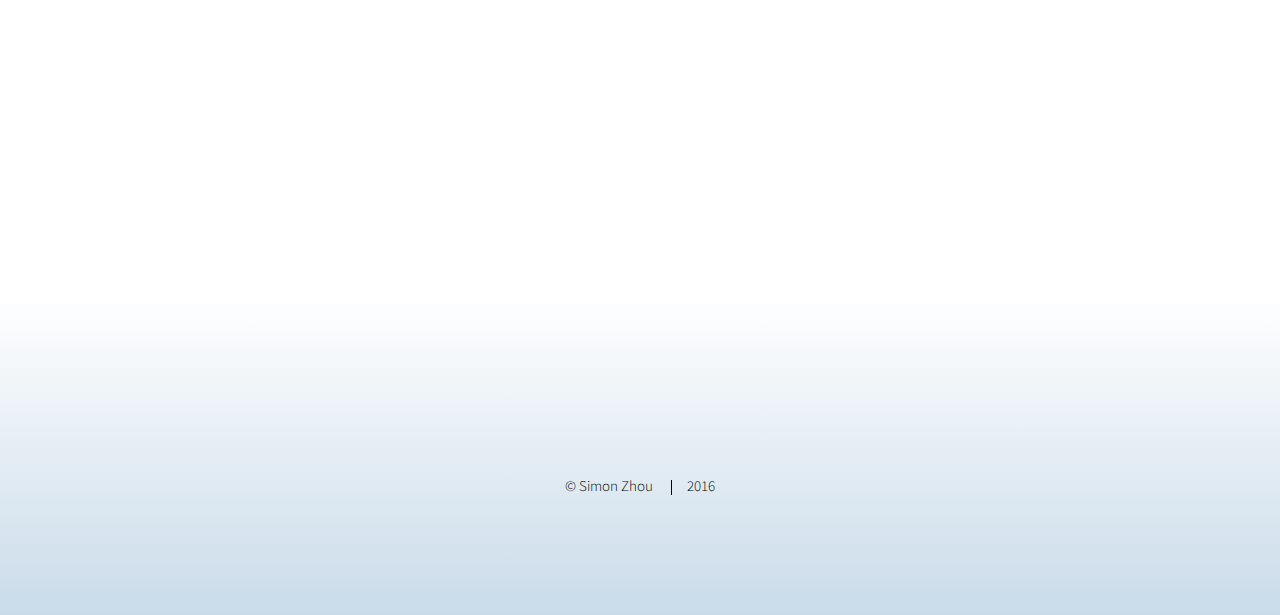
==== commit 08ecc8a7: "fixed bolding on projects" ====
--- a/index.html
+++ b/index.html
@@ -172,7 +172,7 @@
                 <div class="4u 12u$(medium)">
                     <span class="image fit" style="margin-bottom: 2em; margin-top: 1.2em;"><a target="_blank" href="https://github.com/simonzhow/ocp"><img src="images/ocp.png" alt="" /></a></span>
                     <h3>One Click Purchase</h3>
-                    <p>Lead developer of the winning team at the Ticketmaster Summer Hackathon 2017. Led both backend and frontend efforts and created a seamless UI that servered as a PoC for the quick purchasing concept.</p>
+                    <p>Lead developer of the <strong>winning team at the Ticketmaster Summer Hackathon 2017</strong>. Led both backend and frontend efforts and created a seamless UI that servered as a PoC for the quick purchasing concept.</p>
                     <ul class="actions">
                         <li><a target="_blank" href="https://github.com/simonzhow/ocp" class="button">Visit on GitHub</a></li>
                     </ul>
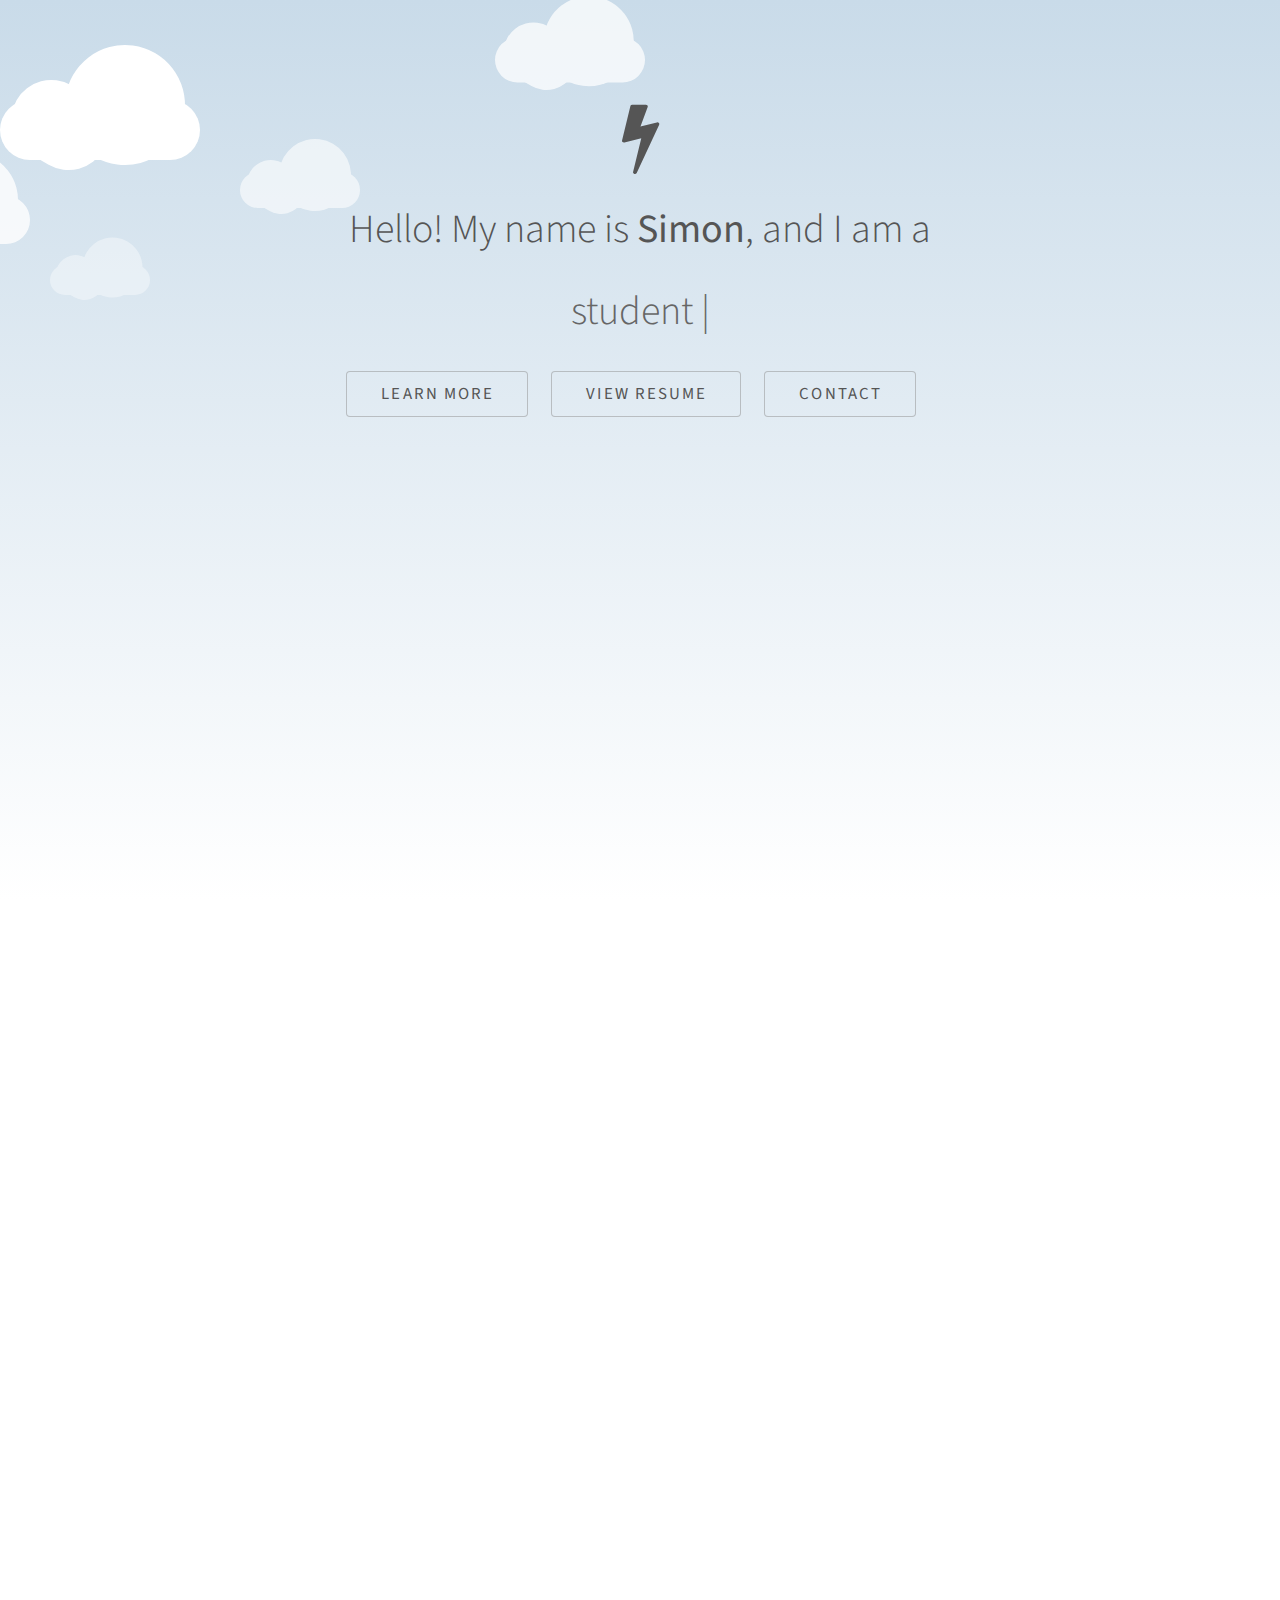
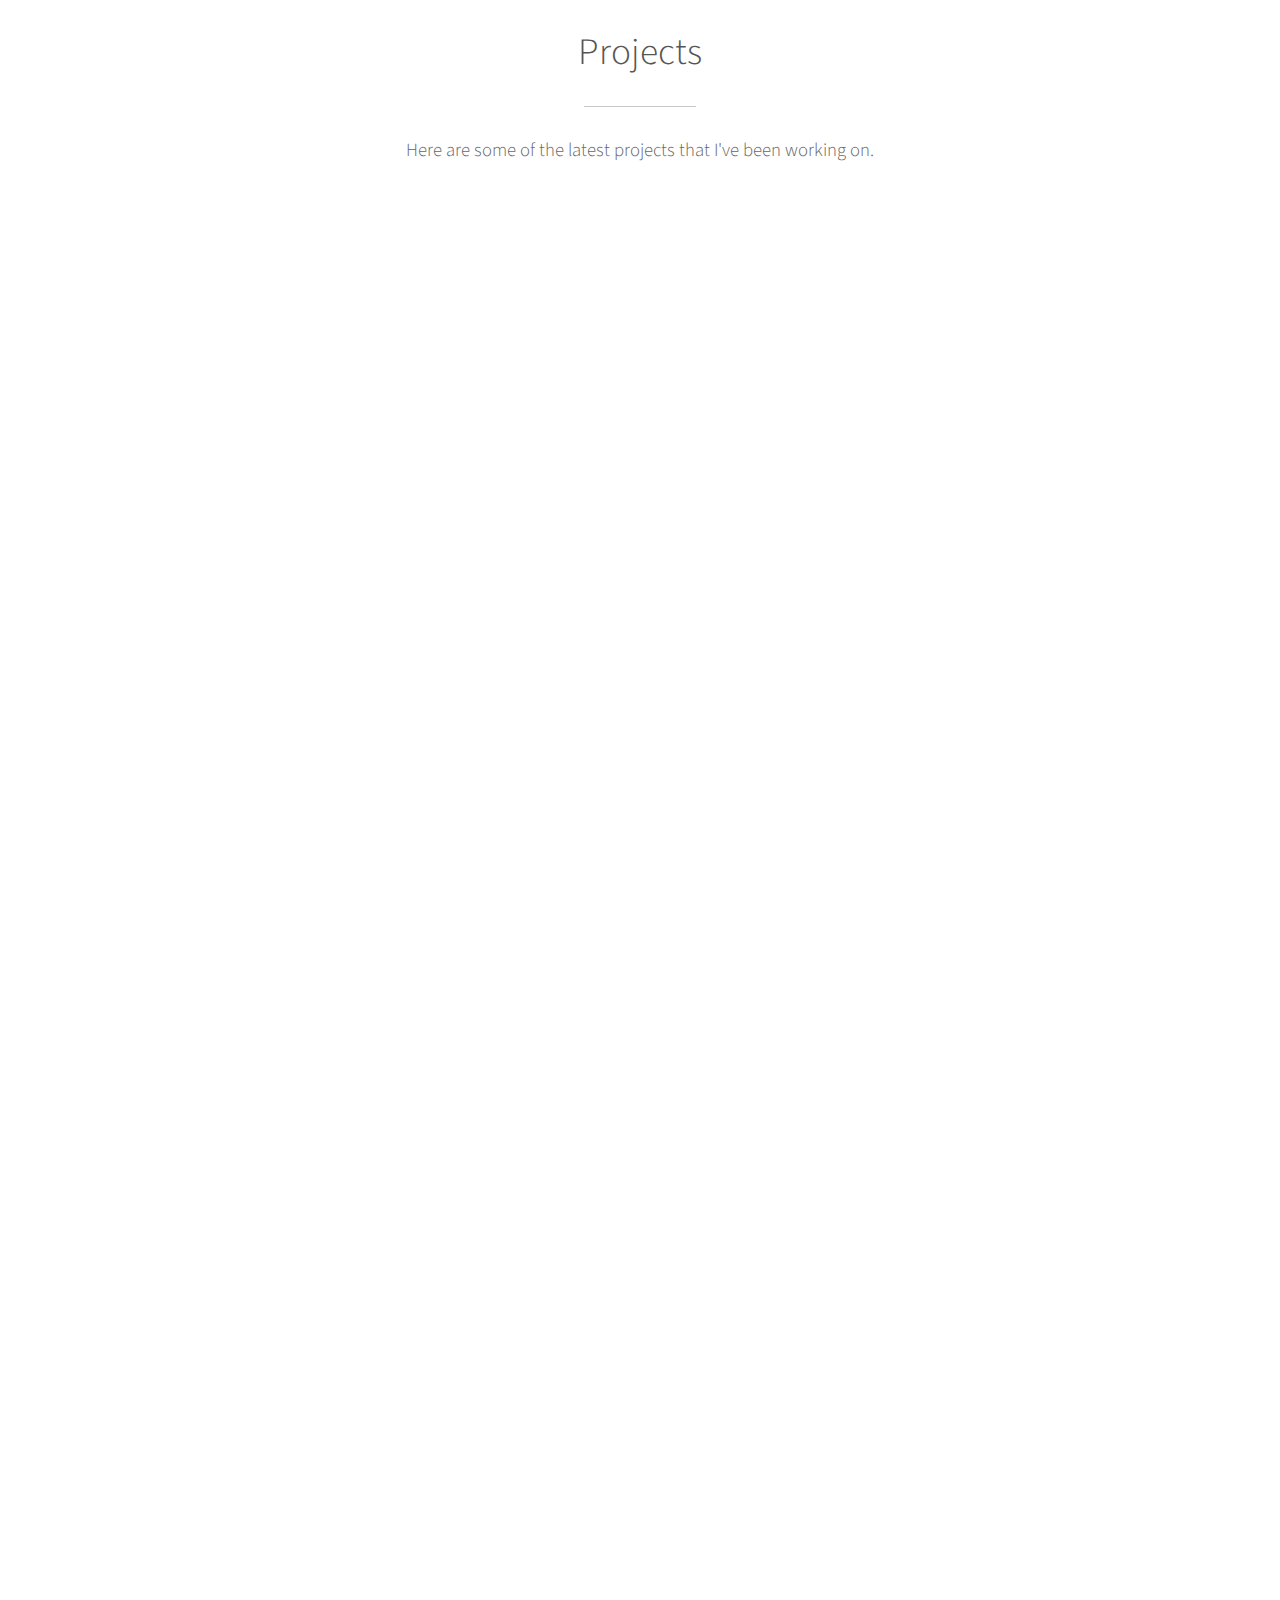
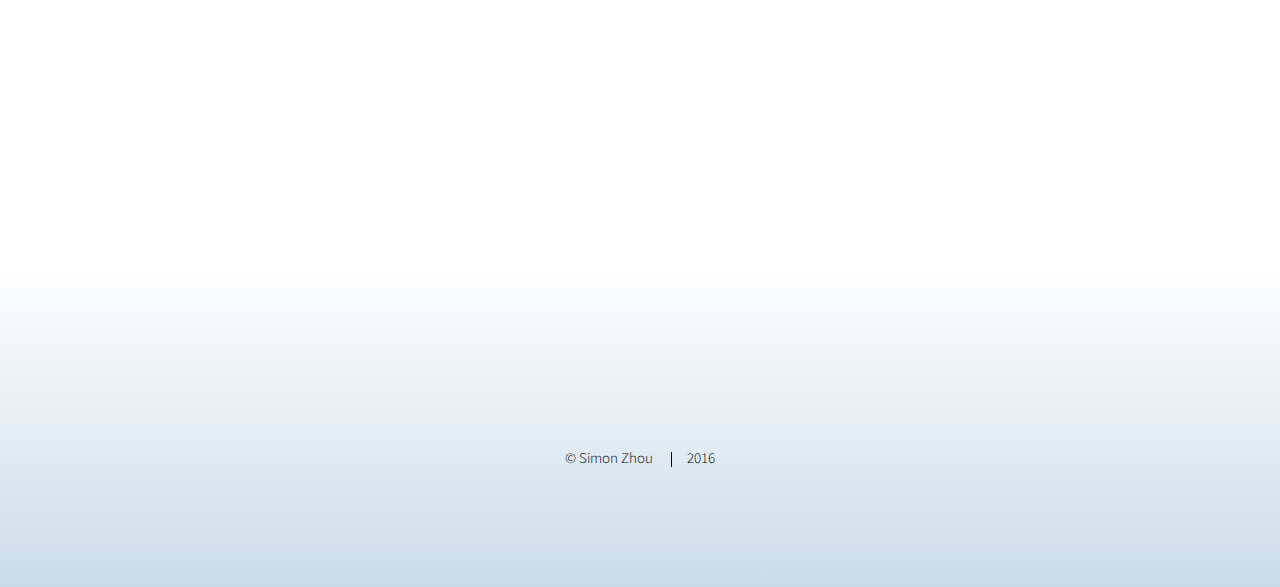
==== commit f9668177: "added some stylistic changes to website - preparing full makeover winter break" ====
--- a/index.html
+++ b/index.html
@@ -108,12 +108,12 @@
                         <header class="major">
                             <h2>About Me</h2>
                         </header>
-                        <p>Welcome! My name is Simon Zhou, and I am a third-year Computer Science major at UCLA. I serve as the Web Director on both the <a target="_blank" href="http://uclacsc.org/staff/">USAC Community Service Commission</a> and <a target="_blank" href="http://mentorship.seas.ucla.edu">mentorSEAS</a> and am the Undergraduate Student Representative on the <a target="_blank" href="http://www.itpb.ucla.edu/people/">Information Technology Planning Board</a> in the Office of Information Technology at UCLA. I am mainly passionate in mobile and web development.</p>
-
-                        <p>I mainly work in the languages: <b>Javascript/React</b>, <b>C++</b>, <b>Python</b>, and <b>Swift</b></p>
+                        <p>Welcome! My name is Simon Zhou, and I am a third-year Computer Science major at UCLA. I serve as the Web Director on both the <a target="_blank" href="http://uclacsc.org/staff/">USAC Community Service Commission</a> and <a target="_blank" href="http://mentorship.seas.ucla.edu">mentorSEAS</a> and am the Undergraduate Student Representative on the <a target="_blank" href="http://www.itpb.ucla.edu/people/">Information Technology Planning Board</a> in the Office of Information Technology at UCLA. I am mainly passionate about web development and creating interactive user experiences.</p>
+
+                        <p>I mainly work in the languages: <b>Javascript</b>, <b>C++</b>, <b>Python</b>, and <b>Swift</b></p>
                     </div>
                     <div class="6u$ 12u$(medium) important(medium)">
-                        <img src="images/profilepic.jpg" width="100%" height="100%" alt="" />
+                        <img class="profilepic" src="images/profilepic.jpg" width="100%" height="100%" alt="" />
                     </div>
 
                 </div>
@@ -195,8 +195,8 @@
         <div class="container">
             <div class="wow fadeIn">
                 <center><h3>Contact Me</h3></center>
-                <form method="POST" action="http://formspree.io/simon.zhou@ucla.edu">
-                  <input type="email" name="email" placeholder="Your email">
+                <form class="contact-form" method="POST" action="http://formspree.io/simon.zhou@ucla.edu">
+                  <input id="contact-input" type="email" name="email" placeholder="Your email">
                   <textarea name="message" placeholder="Your message"></textarea>
                   <p></p>
                   <center><button type="submit">Send</button><center>
--- a/css/frontend.css
+++ b/css/frontend.css
@@ -16,6 +16,27 @@
     background: -webkit-linear-gradient(bottom, #c9dbe9 0%, #fff 100%);
     background: -linear-gradient(top, #c9dbe9 0%, #fff 100%);
     background: -moz-linear-gradient(top, #c9dbe9 0%, #fff 100%);
+}
+
+.profilepic {
+  border-radius: 5px;
+}
+
+.contact-form {
+  width: 60%;
+  margin: 0 auto;
+}
+
+#contact-input {
+  margin-bottom: 10px;
+}
+
+input[type="email"]:focus {
+  border-color: blue;
+}
+
+textarea:focus {
+  border-color: blue;
 }
 
 .typed-cursor {
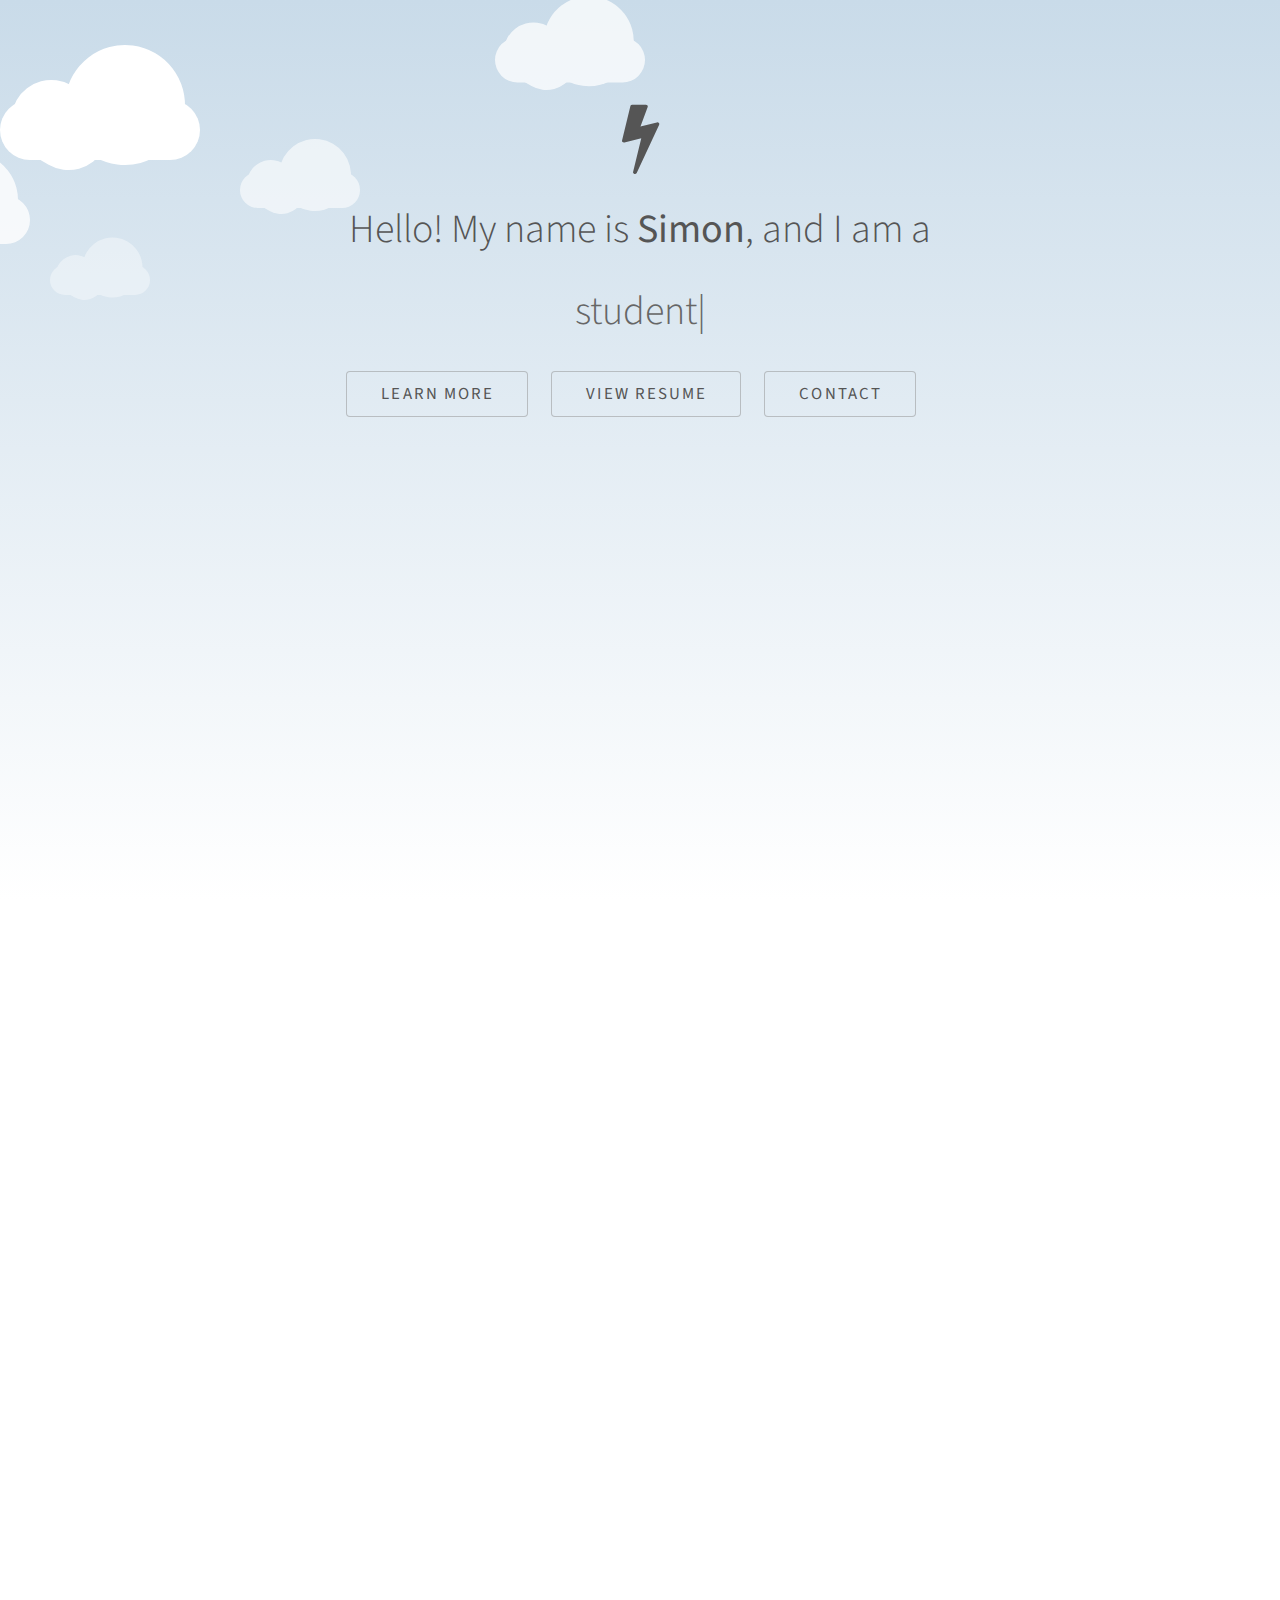
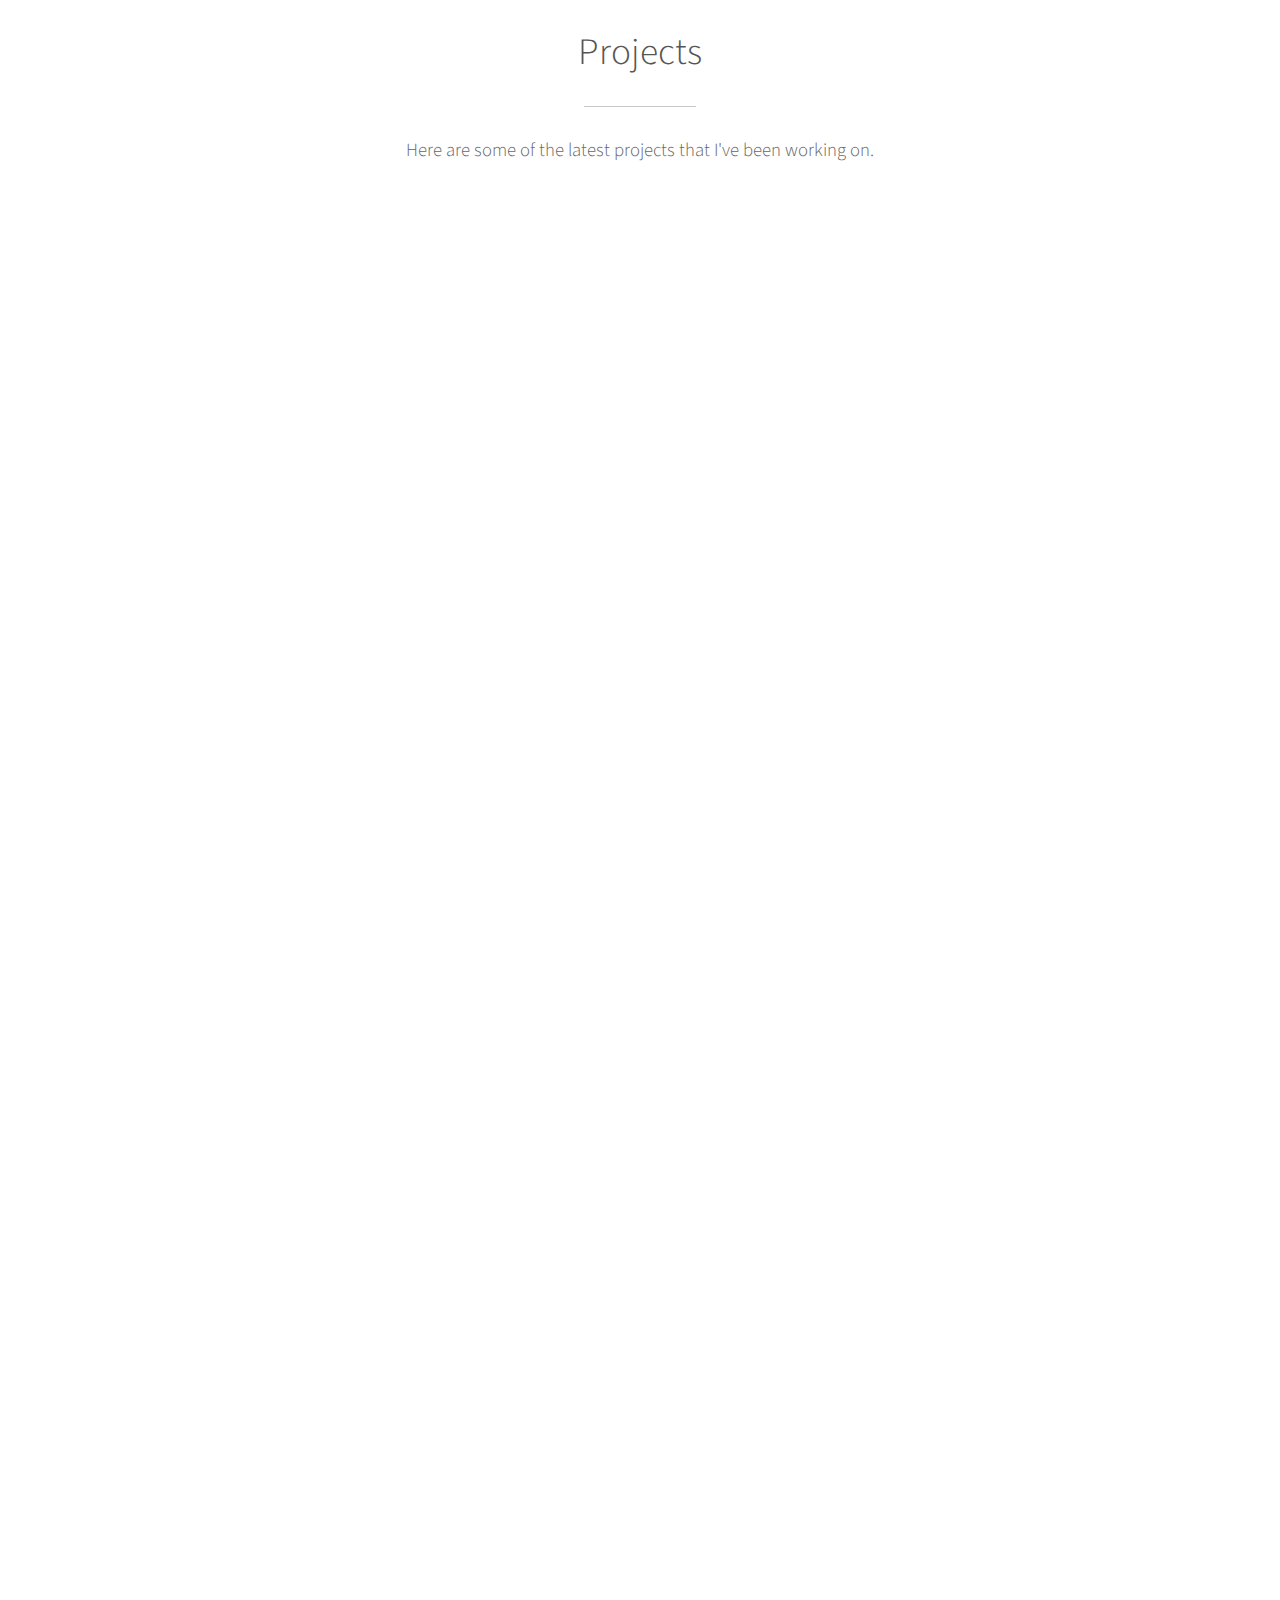
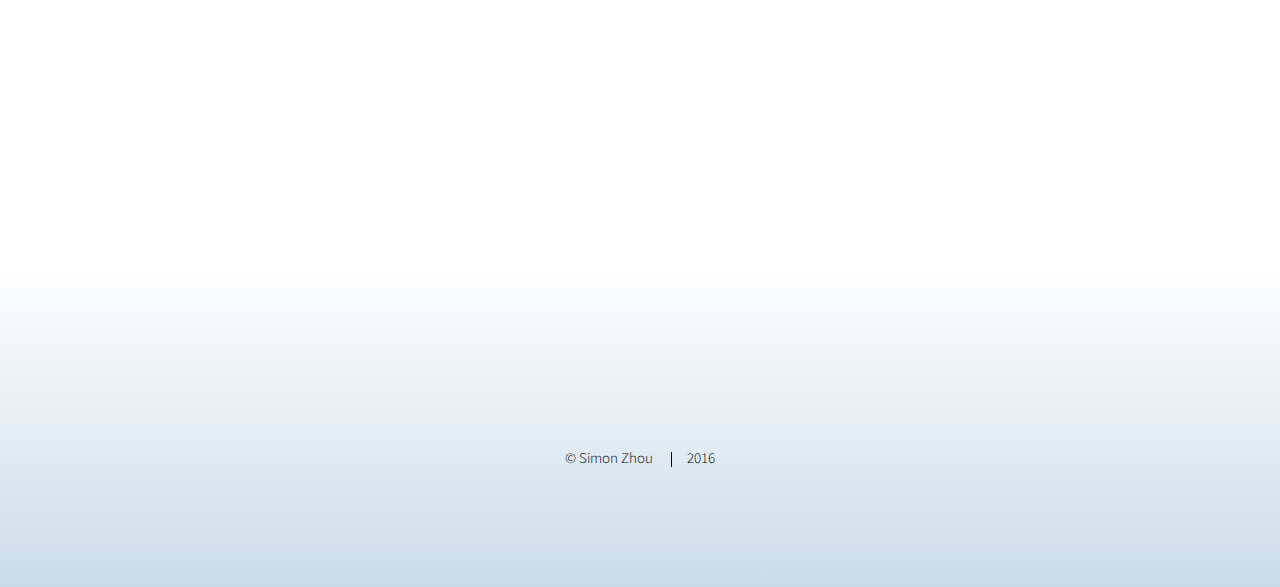
==== commit cc048e85: "more changes" ====
--- a/index.html
+++ b/index.html
@@ -172,7 +172,7 @@
                 <div class="4u 12u$(medium)">
                     <span class="image fit" style="margin-bottom: 2em; margin-top: 1.2em;"><a target="_blank" href="https://github.com/simonzhow/ocp"><img src="images/ocp.png" alt="" /></a></span>
                     <h3>One Click Purchase</h3>
-                    <p>Lead developer of the <strong>winning team at the Ticketmaster Summer Hackathon 2017</strong>. Led both backend and frontend efforts and created a seamless UI that servered as a PoC for the quick purchasing concept.</p>
+                    <p>Lead developer of the <strong>winning team at the Ticketmaster Summer Hackathon 2017</strong>. Led both backend and frontend efforts and created a seamless UI that served as a PoC for the quick purchasing concept.</p>
                     <ul class="actions">
                         <li><a target="_blank" href="https://github.com/simonzhow/ocp" class="button">Visit on GitHub</a></li>
                     </ul>
